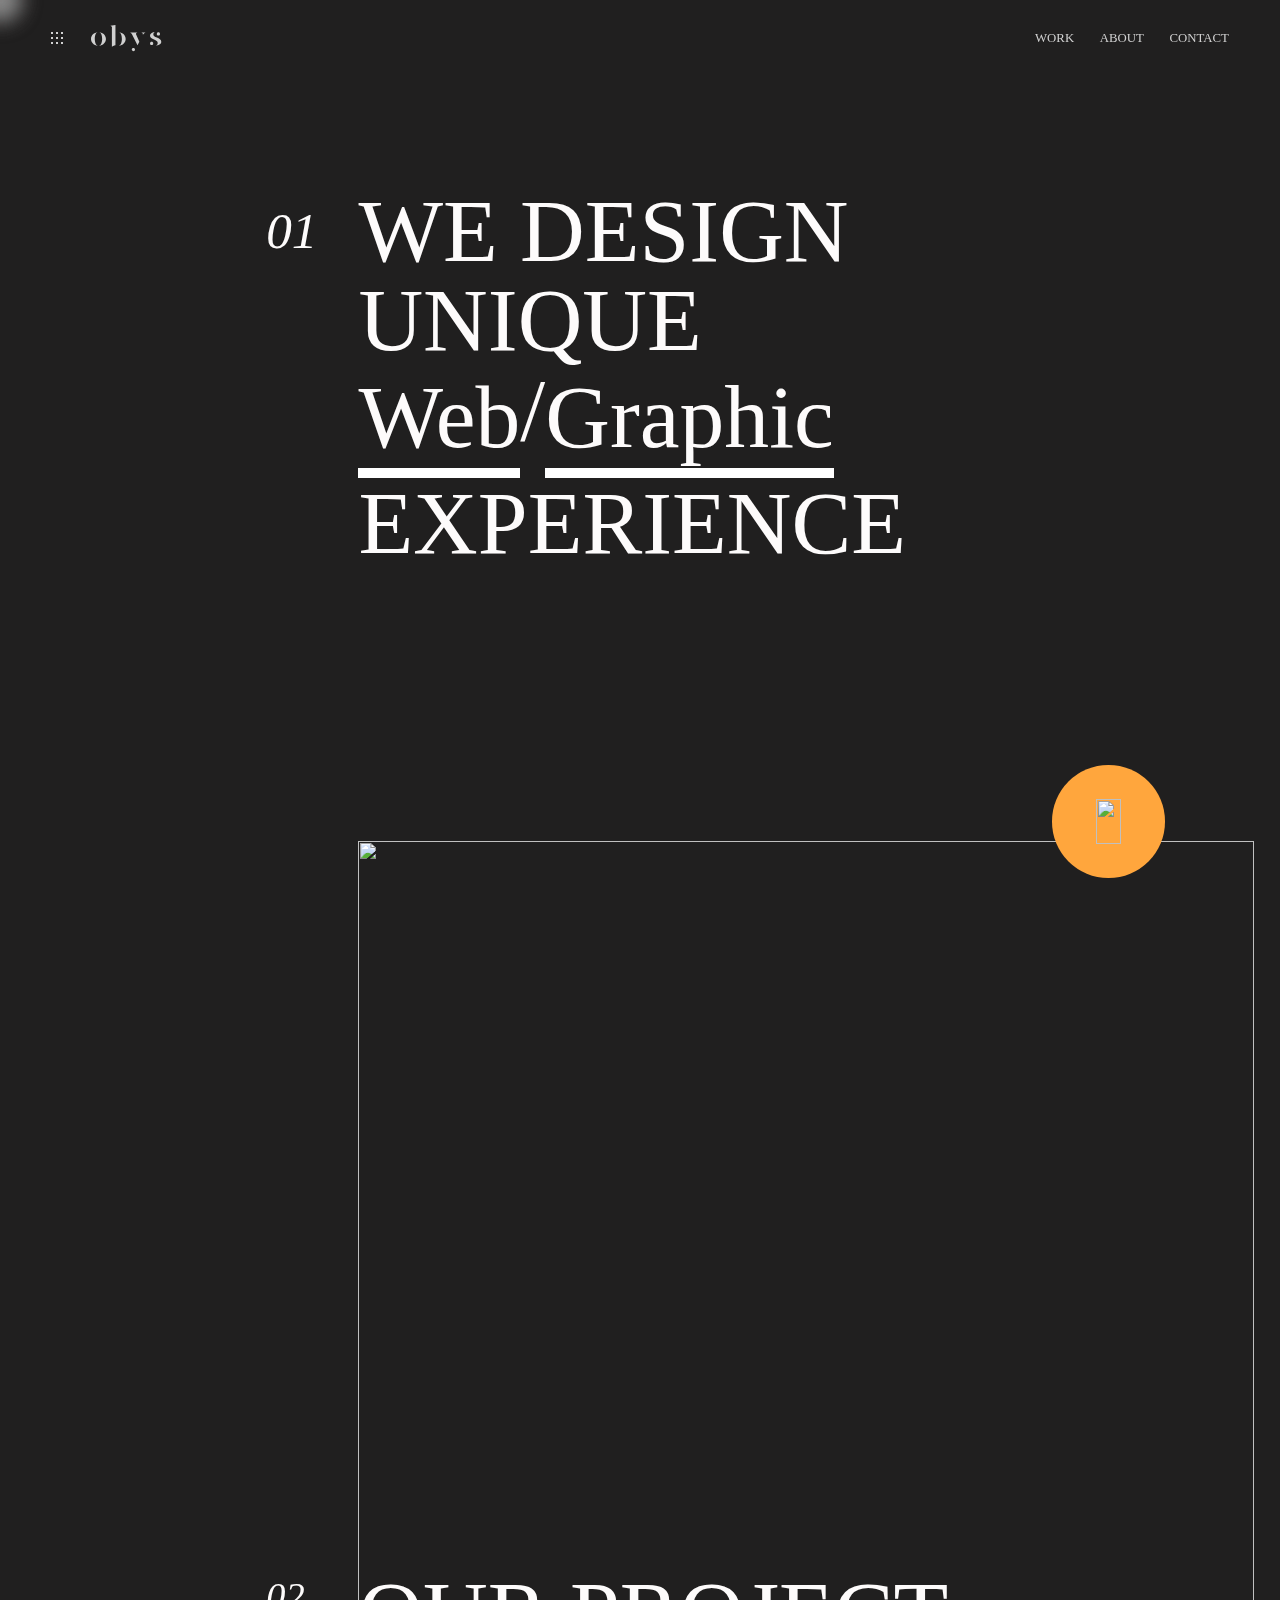
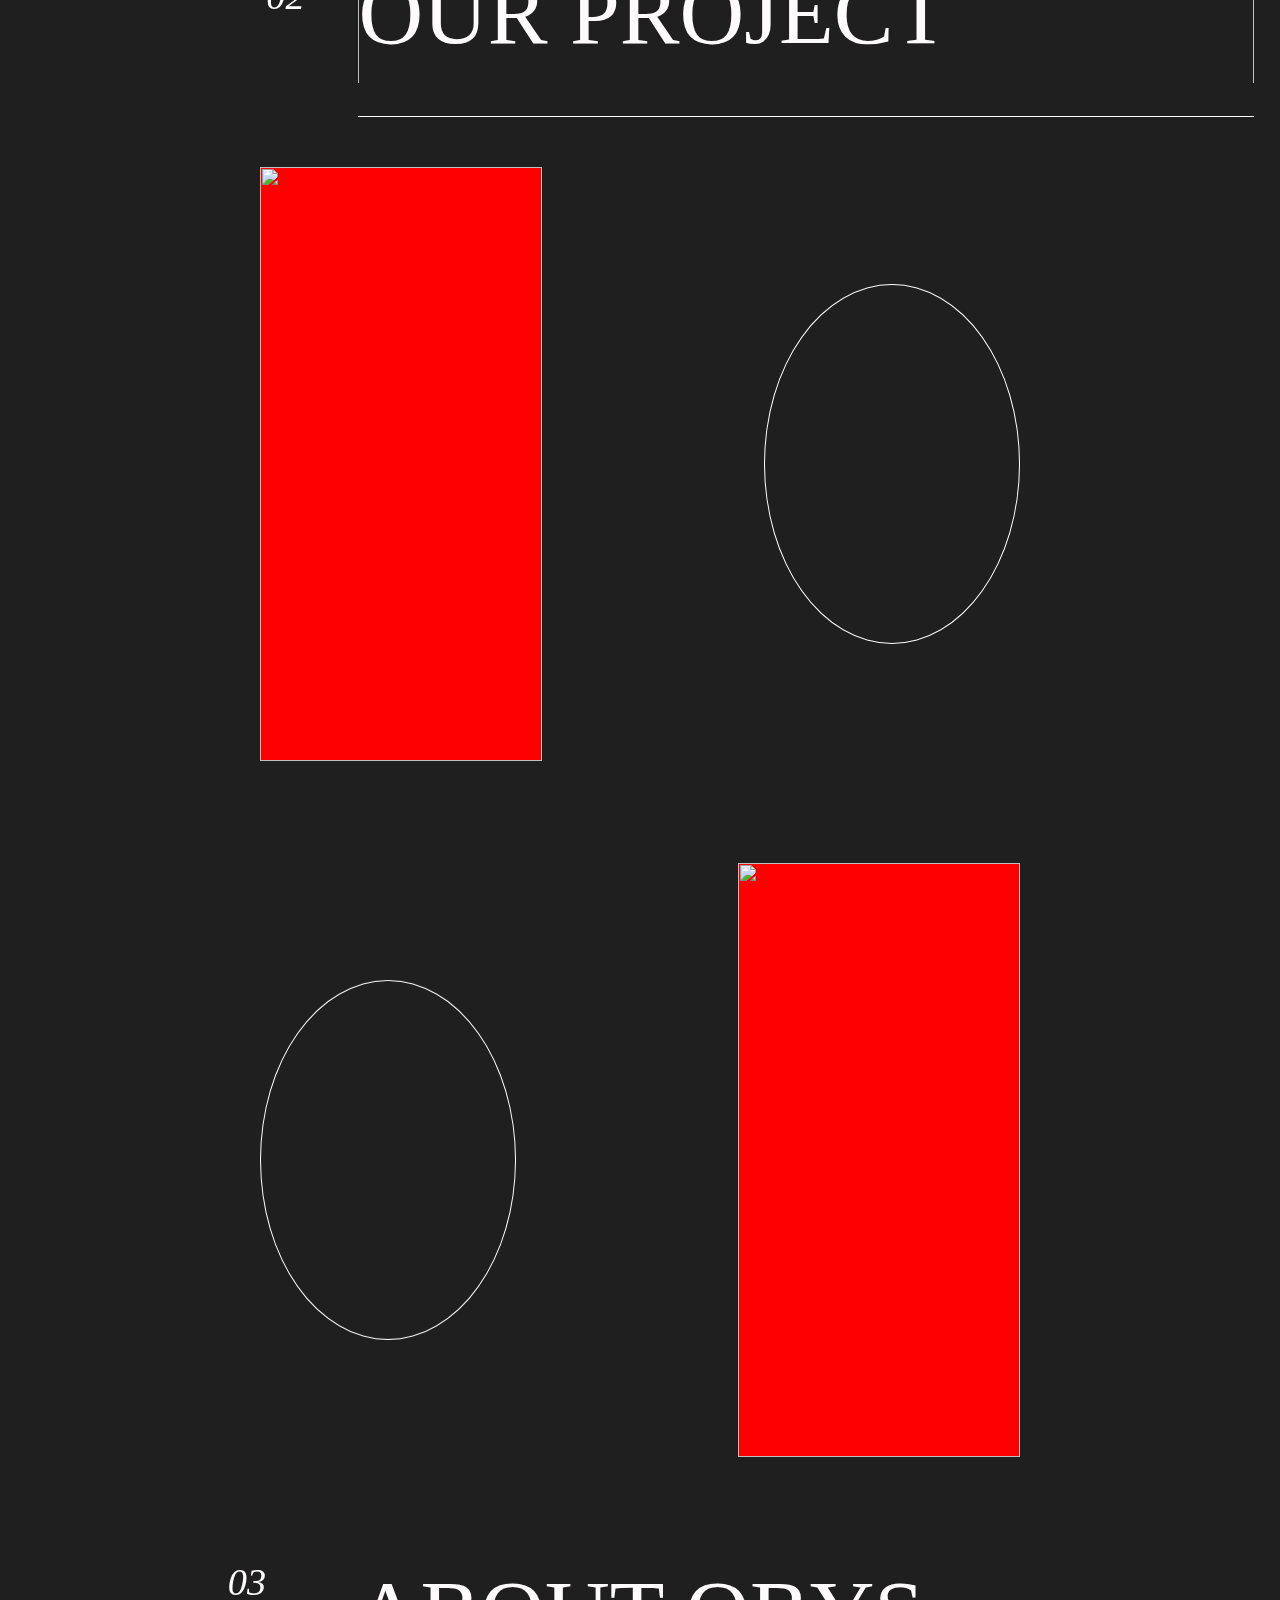
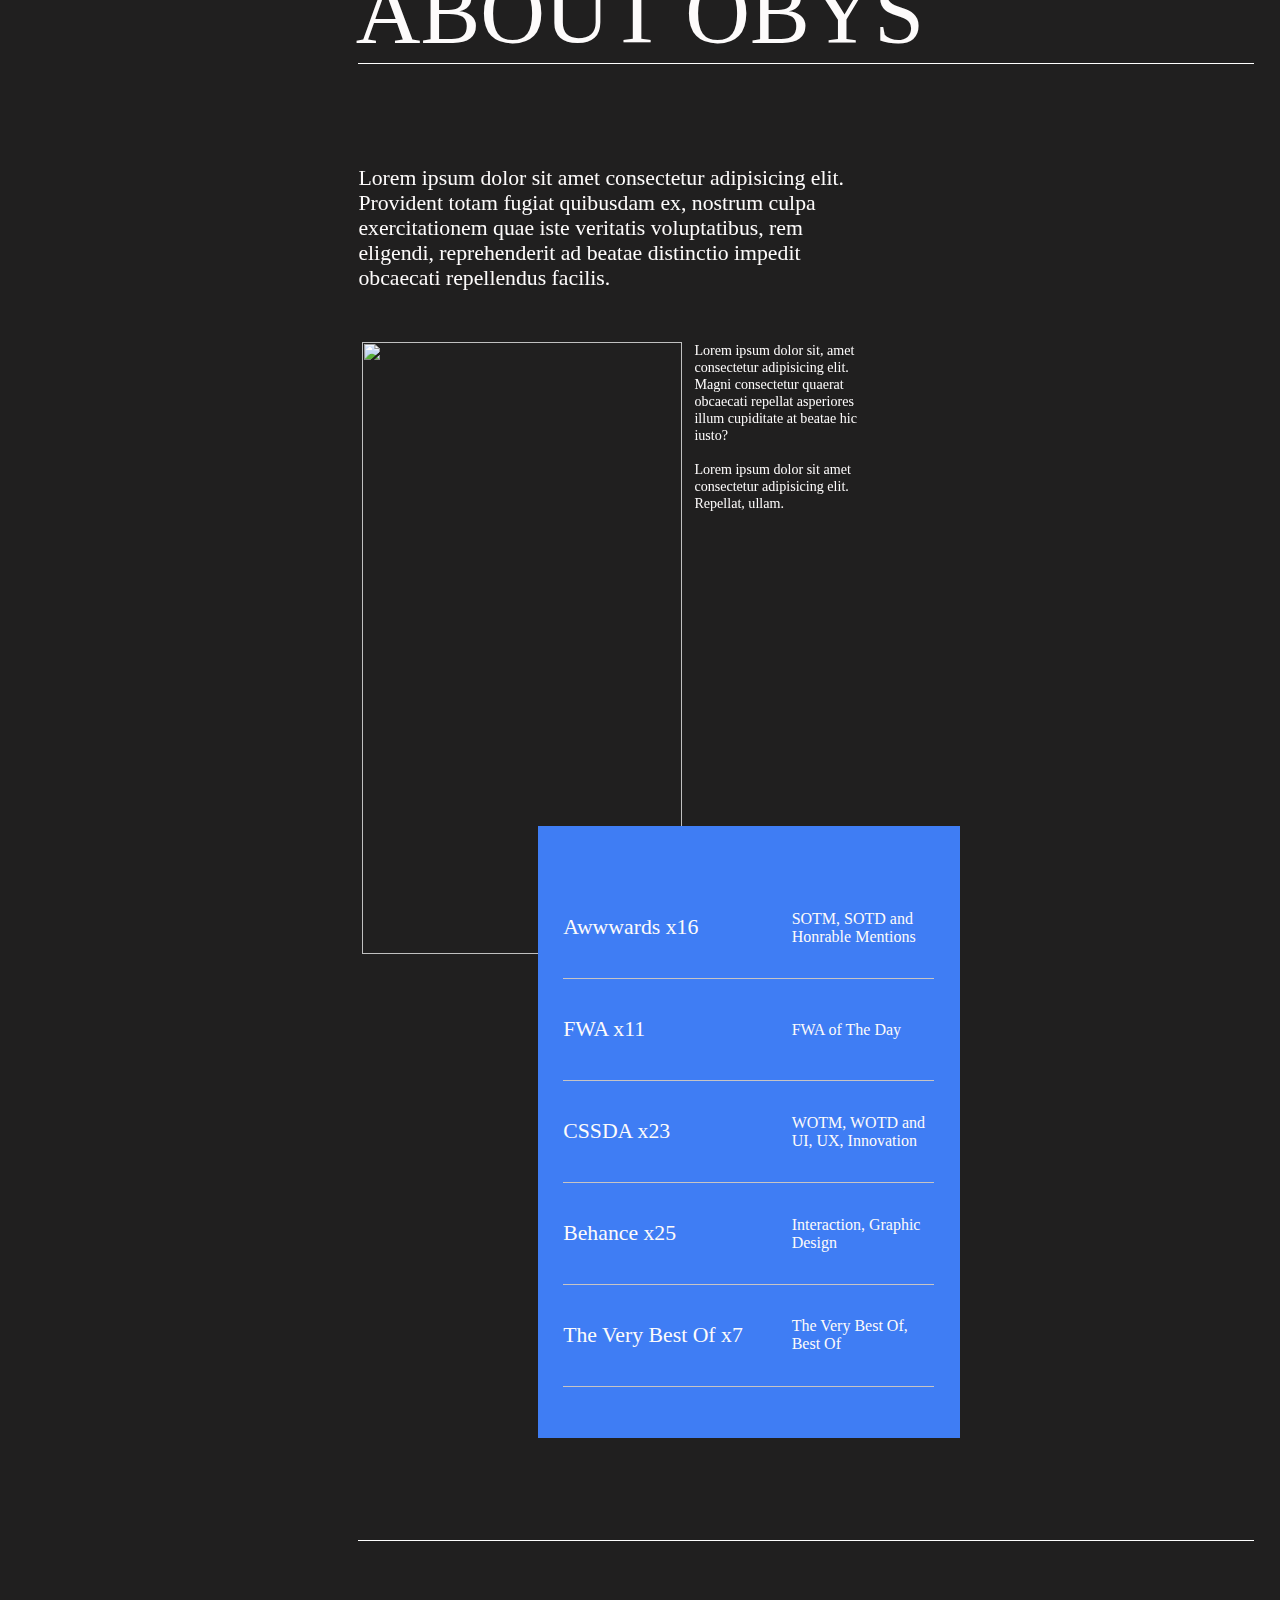
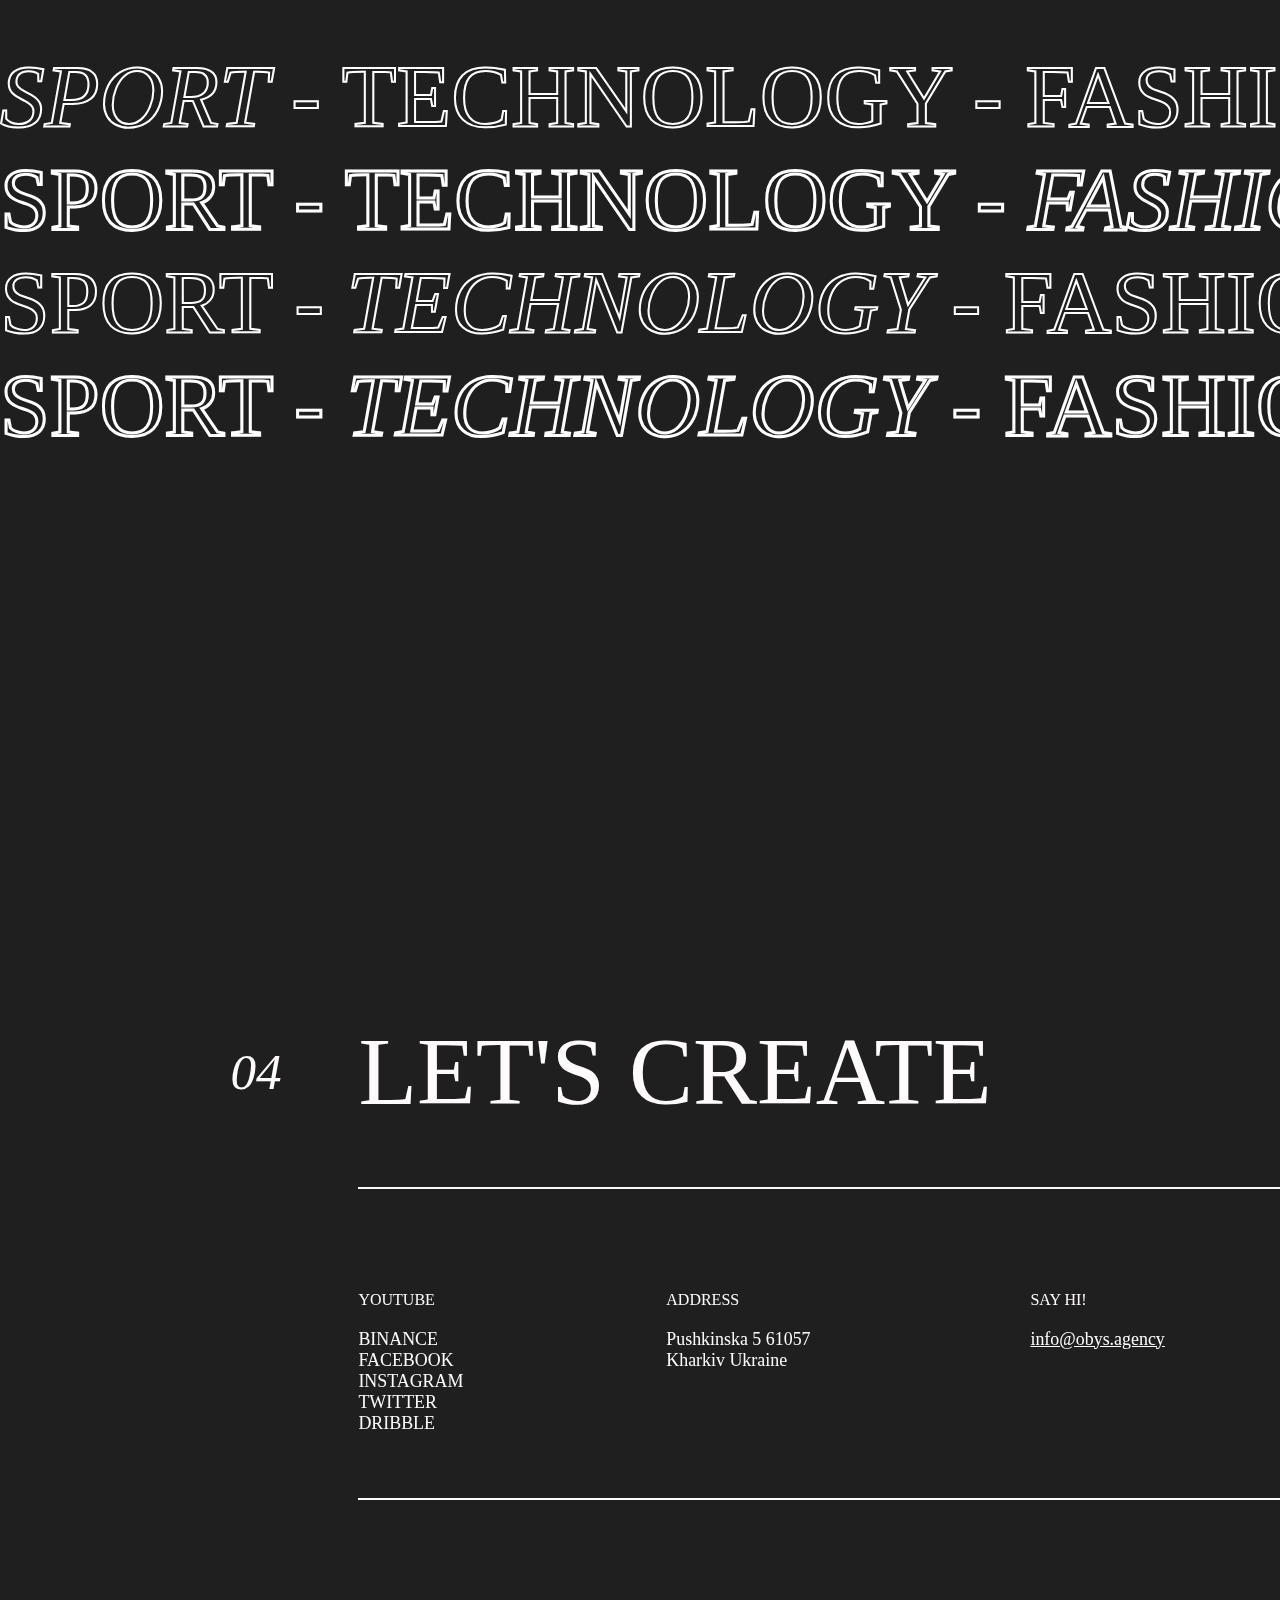
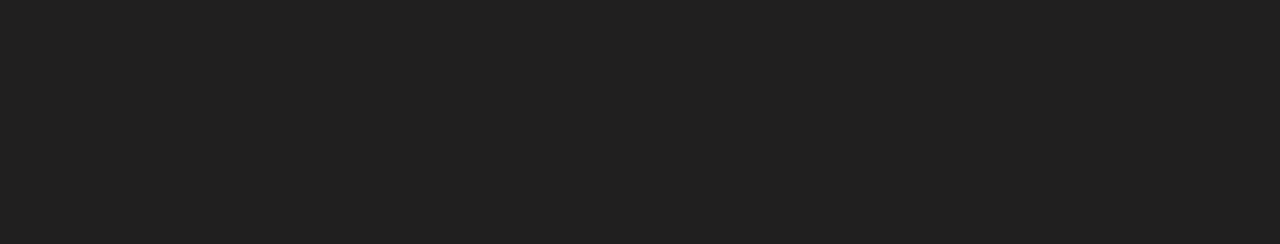
==== index.html @ ca0c4ba2 "fix bud" ====
<!DOCTYPE html>
<html lang="en">
  <head>
    <meta charset="UTF-8" />
    <meta name="viewport" content="width=device-width, initial-scale=1.0" />
    <title>project1</title>

    <link rel="stylesheet" href="https://unpkg.com/sheryjs/dist/Shery.css" />
    <link
      href="https://cdn.jsdelivr.net/npm/remixicon@4.2.0/fonts/remixicon.css"
      rel="stylesheet"
    />
    <link
      rel="stylesheet"
      href="https://cdn.jsdelivr.net/npm/sheryjs/dist/Shery.css"
    />
    <link
      rel="stylesheet"
      href="https://cdn.jsdelivr.net/npm/locomotive-scroll@3.5.4/dist/locomotive-scroll.css"
    />
    <link rel="stylesheet" href="style.css" />
  </head>
  <body>
    <div id="crsr"></div>
    <!-- <div class="loader">
      <div class="line">
        <div class="line1">
          <div class="number">
            <h6>00</h6>
            <h5>-100</h5>
          </div>
          <h1>YOUR</h1>
        </div>
      </div>
      <div class="line">
        <h1>WEB EXPERIENCES</h1>
      </div>
      <div class="line">
        <h1>
          IS LOADIGN RIGHT<span><h1>NOW</h1></span>
        </h1>
      </div>
      <p>please wait a sec</p>
    </div> -->
    <main>
      <div id="page1" data-scroll>
        <nav>
          <div class="navPart1">
            <svg
              class="menu-opener__square"
              width="12"
              height="12"
              viewBox="0 0 12 12"
              fill="none"
            >
              <rect y="10" width="2" height="2" fill="currentColor"></rect>
              <rect y="5" width="2" height="2" fill="currentColor"></rect>
              <rect width="2" height="2" fill="currentColor"></rect>
              <rect
                x="5"
                y="10"
                width="2"
                height="2"
                fill="currentColor"
              ></rect>
              <rect x="5" y="5" width="2" height="2" fill="currentColor"></rect>
              <rect x="5" width="2" height="2" fill="currentColor"></rect>
              <rect
                x="10"
                y="10"
                width="2"
                height="2"
                fill="currentColor"
              ></rect>
              <rect
                x="10"
                y="5"
                width="2"
                height="2"
                fill="currentColor"
              ></rect>
              <rect x="10" width="2" height="2" fill="currentColor"></rect>
            </svg>
            <svg class="brand__svg" width="71" height="27" viewBox="0 0 71 27">
              <path
                d="M40.7622 24.5917C40.7622 23.6724 41.4511 22.9829 42.3697 22.9829C43.2883 22.9829 43.9773 23.6724 43.9773 24.5917C43.9773 25.511 43.2883 26.2005 42.3697 26.2005C41.566 26.2005 40.7622 25.3961 40.7622 24.5917Z"
                fill="currentColor"
              ></path>
              <path
                d="M65.7937 8.96329C65.7937 8.04398 66.4826 7.35449 67.4012 7.35449C68.3198 7.35449 69.0087 8.04398 69.0087 8.96329C69.0087 9.88261 68.3198 10.5721 67.4012 10.5721C66.4826 10.5721 65.7937 9.88261 65.7937 8.96329Z"
                fill="currentColor"
              ></path>
              <path
                d="M59.019 18.3861C59.019 17.4668 59.708 16.7773 60.6266 16.7773C61.5451 16.7773 62.2341 17.4668 62.2341 18.3861C62.2341 19.3055 61.5451 19.9949 60.6266 19.9949C59.8228 19.9949 59.019 19.3055 59.019 18.3861Z"
                fill="currentColor"
              ></path>
              <path
                d="M41.3365 9.88276C40.5327 8.27396 39.6142 7.8143 39.04 7.58447H46.3887C45.9294 7.8143 45.0108 8.04413 45.0108 8.96344C45.0108 9.19327 45.1257 9.65293 45.3553 10.1126L48.3407 16.6627L46.5035 20.225L41.3365 9.88276Z"
                fill="currentColor"
              ></path>
              <path
                d="M51.8998 9.30819C51.8998 8.04413 50.9812 7.69939 50.2922 7.58447H54.6555C53.8517 7.8143 52.8183 8.27396 51.7849 10.1126C51.8998 9.88276 51.8998 9.65293 51.8998 9.30819Z"
                fill="currentColor"
              ></path>
              <path
                d="M66.7122 17.9266C66.7122 16.2029 65.2195 15.6283 63.0378 14.5941C60.8562 13.5599 59.019 12.7555 59.019 10.8019C59.019 8.73348 60.971 7.12468 64.1861 7.00977C63.1527 7.23959 62.3489 8.15891 62.3489 9.42296C62.3489 10.9168 63.612 11.4914 65.9084 12.5256C68.2049 13.5599 70.2717 14.4792 70.2717 16.6626C70.2717 19.1907 67.4011 20.3398 64.6454 20.4547C65.9084 20.2249 66.7122 19.1907 66.7122 17.9266Z"
                fill="currentColor"
              ></path>
              <path
                d="M21.0129 2.64303C21.0129 1.6088 20.3239 0.919313 19.2905 0.689485L24.4576 0V20.3398C24.4576 20.3398 22.6204 20.4547 20.8981 21.8337V2.64303H21.0129Z"
                fill="currentColor"
              ></path>
              <path
                d="M34.6764 14.0195C34.6764 10.4572 31.691 7.58432 27.9019 7.35449C30.1983 7.69923 30.8873 11.4914 30.8873 14.0195C30.8873 16.5476 30.1983 20.2249 27.9019 20.6845C31.8058 20.4547 34.6764 17.5819 34.6764 14.0195Z"
                fill="currentColor"
              ></path>
              <path
                d="M14.9269 14.0195C14.9269 10.4572 11.9415 7.58432 8.15234 7.35449C10.4488 7.69923 11.1377 11.4914 11.1377 14.0195C11.1377 16.5476 10.4488 20.2249 8.15234 20.6845C11.9415 20.4547 14.9269 17.5819 14.9269 14.0195Z"
                fill="currentColor"
              ></path>
              <path
                d="M0 14.0195C0 10.4572 2.9854 7.58432 6.77456 7.35449C4.4781 7.69923 3.78916 11.4914 3.78916 14.0195C3.78916 16.5476 4.4781 20.2249 6.77456 20.6845C2.9854 20.4547 0 17.5819 0 14.0195Z"
                fill="currentColor"
              ></path>
            </svg>
          </div>
          <div class="navPart2">
            <h3>work</h3>
            <h3>about</h3>
            <h3>contact</h3>
          </div>
        </nav>
        <div class="heroline" id="hero1">
          <h1>we design</h1>
        </div>
        <div class="heroline" id="hero2">
          <h1>unique</h1>
        </div>
        <div class="heroline" id="hero3">
          <h2>Web</h2>
          <h1>/</h1>
          <h2>Graphic</h2>
        </div>
        <div class="heroline" id="hero4">
          <h1>experience</h1>
        </div>
      </div>
      <div id="page2">
        <div class="videocontent">
          <div class="videoBtn">
            <img src="icons8-play-50.png" alt="" />
          </div>
          <img id="mainImg" src="Showreel-2022-preview-1.jpg" alt="" />
          <video loop src="Obys-Showreel-2022.mp4"></video>
        </div>
      </div>
      <div id="page6" data-scroll data-scroll-speed="2.5">
        <div class="header">
          <h1>OUR PROJECT</h1>
          <div class="underline"></div>
        </div>
        <div class="imgcontainer">
          <div class="imgdiv">
            <img src="loading.jpg" alt="" />
            <img src="underloader.jpg" alt="" />
          </div>
          <div class="circular">
            <i class="ri-arrow-left-line"></i>
            <div class="word">
              <p>This is the lvl💙</p>
            </div>
          </div>
        </div>
        <div class="imgcontainer">
          <div class="circular">
            <i class="ri-arrow-left-line"></i>
            <div class="word">
              <p>I try to achive💙</p>
            </div>
          </div>
          <div class="imgdiv">
            <img src="second.jpg" alt="" />
            <img src="first.jpg" alt="" />
          </div>
        </div>
      </div>
      <div id="page3">
        <div class="head">
          <h1>ABOUT OBYS</h1>
        </div>
        <div class="underline"></div>
        <div class="head2">
          <h1>
            Lorem ipsum dolor sit amet consectetur adipisicing elit. Provident
            totam fugiat quibusdam ex, nostrum culpa exercitationem quae iste
            veritatis voluptatibus, rem eligendi, reprehenderit ad beatae
            distinctio impedit obcaecati repellendus facilis.
          </h1>
        </div>
        <div class="imgdet">
          <img src="yogesh-pedamkar-9TsG9DSRBN4-unsplash.jpg" alt="" />
          <p>
            Lorem ipsum dolor sit, amet consectetur adipisicing elit. Magni
            consectetur quaerat obcaecati repellat asperiores illum cupiditate
            at beatae hic iusto?
            <br /><br />
            Lorem ipsum dolor sit amet consectetur adipisicing elit. Repellat,
            ullam.
          </p>
        </div>
        <div class="bluebox">
          <div class="elem">
            <h1>Awwwards x16</h1>
            <p>SOTM, SOTD and Honrable Mentions</p>
          </div>
          <div class="elem">
            <h1>FWA x11</h1>
            <p>FWA of The Day</p>
          </div>
          <div class="elem">
            <h1>CSSDA x23</h1>
            <p>WOTM, WOTD and UI, UX, Innovation</p>
          </div>
          <div class="elem">
            <h1>Behance x25</h1>
            <p>Interaction, Graphic Design</p>
          </div>
          <div class="elem">
            <h1>The Very Best Of x7</h1>
            <p>The Very Best Of, Best Of</p>
          </div>
        </div>
        <div class="underline"></div>
      </div>
      <div id="page4">
        <div class="scroll1">
          <h1><span>sport</span> - technology - fashion -</h1>
          <h1><span>sport</span> - technology - fashion -</h1>
        </div>
        <div class="scroll2">
          <h1>sport - technology - <span>fashion</span> -</h1>
          <h1>sport - technology - <span>fashion</span> -</h1>
        </div>
        <div class="scroll1">
          <h1>sport - <span>technology</span> - fashion -</h1>
          <h1>sport - <span>technology</span> - fashion -</h1>
        </div>
        <div class="scroll2">
          <h1>sport - <span>technology</span> - fashion -</h1>
          <h1>sport - <span>technology</span> - fashion -</h1>
        </div>
      </div>
      <div id="page5">
        <div class="header">
          <h1>LET'S CREATE</h1>
        </div>
        <div class="details">
          <div class="social">
            <h4>YOUTUBE</h4>
            <h5>BINANCE</h5>
            <h5>FACEBOOK</h5>
            <h5>INSTAGRAM</h5>
            <h5>TWITTER</h5>
            <h5>DRIBBLE</h5>
          </div>
          <div class="address">
            <h4>ADDRESS</h4>
            <h5>Pushkinska 5 61057 Kharkiv Ukraine</h5>
          </div>
          <div class="email">
            <h4>SAY HI!</h4>
            <h5><a href="mailto: info@obys.agency">info@obys.agency</a></h5>
          </div>
        </div>
      </div>
    </main>
    <script src="https://cdn.jsdelivr.net/npm/locomotive-scroll@3.5.4/dist/locomotive-scroll.js"></script>
    <script
      src="https://cdnjs.cloudflare.com/ajax/libs/gsap/3.12.5/gsap.min.js"
      integrity="sha512-7eHRwcbYkK4d9g/6tD/mhkf++eoTHwpNM9woBxtPUBWm67zeAfFC+HrdoE2GanKeocly/VxeLvIqwvCdk7qScg=="
      crossorigin="anonymous"
      referrerpolicy="no-referrer"
    ></script>
    <script
      src="https://cdnjs.cloudflare.com/ajax/libs/gsap/3.12.5/ScrollTrigger.min.js"
      integrity="sha512-onMTRKJBKz8M1TnqqDuGBlowlH0ohFzMXYRNebz+yOcc5TQr/zAKsthzhuv0hiyUKEiQEQXEynnXCvNTOk50dg=="
      crossorigin="anonymous"
      referrerpolicy="no-referrer"
    ></script>
    <!-- Three.js is needed for 3d Effects -->
    <script src="https://cdnjs.cloudflare.com/ajax/libs/three.js/0.155.0/three.min.js"></script>
    <!-- ControlKit is needed for Debug Panel -->
    <script src="https://cdn.jsdelivr.net/gh/automat/controlkit.js@master/bin/controlKit.min.js"></script>
    <script
      type="text/javascript"
      src="https://cdn.jsdelivr.net/npm/sheryjs/dist/Shery.js"
    ></script>

    <script src="script.js"></script>
  </body>
</html>
---- style.css ----
@font-face {
  font-family: "plainregular";
  src: url(plain-regular-webfont.woff);
}
* {
  margin: 0;
  padding: 0;
  box-sizing: border-box;
}
html,
body {
  width: 100%;
  height: 100%;
  background-color: rgb(32, 31, 31);
  color: rgb(253, 251, 251);
}
main{
  position: relative;
}

#crsr {
  height: 45px;
  width: 45px;
  border-radius: 50px;
  position: fixed;
  mix-blend-mode: difference;
  /* border: 4px solid #ffffff; */
  transform: translate(-50% ,-50%);
  filter: blur(10px);
  background-color: #a8a7a7;
}
.line1 {
  display: flex;
  align-items: center;
  gap: 10px;
}
.line1 h6 {
  font-size: 6vw;
  transition: all ease 3s;
  /* background-color: red; */
  width: 5vw;
}
.line1 .number {
  font-family: "silk serif";
  display: flex;
  gap: 5vw;
  align-items: center;
  justify-content: start;
  font-size: 7vw;
}
.loader {
  z-index: 999;
  padding-left: 5vw;
  height: 100vh;
  width: 100%;
  display: flex;
  flex-direction: column;
  justify-content: center;
  background-color: rgb(32, 31, 31);
}
.line {
  overflow: hidden;
  line-height: 8vw;
}
.line h1 {
  font-family: "Silk Serif";
  font-weight: 500;
  font-size: 6.8vw;
  /* background-color: red; */
}
.line h1:nth-child(1){
  height: 15vh;
  /* background-color: green; */
}
.line span {
  margin-left: 10px;
  text-align: center;
  /* background-color: red; */
}
.line span h1 {
  display: inline-block;
  font-size: 6.5vw;
  margin-left: 1vw;
  opacity: 0;
  animation: animate 2s ease-in infinite;
}
@keyframes animate {
  0% {
    font-family: sans-serif;
    -webkit-text-stroke: 1px solid white;
    font-weight: 500;
    opacity: 1;
  }
  48% {
    font-family: "silk serif";
    -webkit-text-stroke: 1px solid white;
    font-weight: 500;
    opacity: 1;
    color: transparent;
  }

  50% {
    font-family: "silk serif";
    -webkit-text-stroke: 1px white;
    opacity: 0;
    font-weight: 500;
  }

  100% {
    font-family: "silk serif";
    -webkit-text-stroke: 1px solid white;
    opacity: 1;
    font-weight: 500;
    color: transparent;
  }
}
.loader p {
  font-family: "Silk serif";
  margin-top: 8vw;
  font-size: 1vw;
  font-weight: 100;
}
main {
  position: relative;
}

#page1 {
  height: 65vh;
  width: 100%;
  margin-bottom: 13vw;
  /* z-index: 999; */
  /* background-color: green; */
}
nav {
  height: 6vw;
  width: 100%;
  padding: 0.5vw 4vw;
  display: flex;
  justify-content: space-between;
  align-items: center;
  color: #d0d0d0;
  /* background-color: red; */
}
nav .navPart1 {
  display: flex;
  align-items: center;
  gap: 2.2vw;
}
nav .navPart1 img {
  height: 100px;
  width: 100px;
}
nav .navPart2 {
  display: flex;
  justify-content: center;
  align-items: center;
  gap: 2vw;
}
nav .navPart2 h3 {
  text-transform: uppercase;
  font-family: "silk serif";
  font-weight: 100;
  font-size: 1vw;
}
.heroline {
  margin-left: 28%;
  position: relative;
  z-index: 999;
  /* background-color: red; */
}
.heroline:nth-child(2) {
  margin-top: 8.5vw;
}
#hero1 h1::before{
  content: '01';
  position: absolute;
  margin-left: -10%;
  font-size: 4vw;
  font-style: italic;
  font-family: "slik serif";
}
.heroline h1 {
  z-index: 999;
  font-family: plainregular;
  text-transform: uppercase;
  font-size: 7vw;
  font-weight: 500;
  line-height: 7vw;
}
.heroline {
  display: flex;
}
#hero3 h2 {
  font-size: 7vw;
  width: fit-content;
  /* height:9vw; */
  font-weight: 500;
  font-family: plainregular;
  border-bottom: 0.8vw solid #fff;
  transition: all ease 0.2s, border-bottom 0.2s;
}

#hero3 h2:hover {
  z-index: 999;
  -webkit-text-stroke: 1px #d0d0d0;
  font-weight: 500;
  border-bottom: 0.8vw solid #ffffff00;
  color: transparent;
}
#hero3 h3:hover {
  -webkit-text-stroke: 1px #d0d0d0;
  font-weight: 500;
  border-bottom: none;
  color: transparent;
}
/* ===================================================PAGE2 */
#page2 {
  height: 90vh;
  width: 100%;
  /* background-color: red; */
}
.videocontent {
  top: 10vh;
  position: relative;
  width: 70vw;
  margin-left: 28%;
  height: 85vh;
}
.videocontent img {
  position: absolute;
  height: 110%;
  width: 100%;
  z-index: 2;
}
.videocontent video {
  position: relative;
  height: 99%;
  width: 100%;
  display: none;
}
.videoBtn {
  z-index: 999;
  position: absolute;
  height: 8.8vw;
  width: 8.8vw;
  right: 10%;
  top: -10%;
  border-radius: 50%;
  display: flex;
  justify-content: center;
  align-items: center;
  background-color: #ffa63d;
}
.videoBtn img {
  height: 5vh;
  width: 2vw;
}
#page6{
  position: relative;
  min-height: 100vh;
  width: 100%;
  margin-bottom: 4vw;
  /* background-color: rgb(0, 255, 238); */
}
#page6 .header h1 {
  position: relative;
  font-family: plainregular;
  font-weight: 100;
  font-size: 7vw;
  margin-left: 28%;
  margin-bottom: 4vw;
  /* background-color: red; */
}
#page6 .imgdiv{
  height: 66vh;
  width: 22vw;
  opacity: 1;
  position: relative;
  /* margin: 10%; */
  background-color: red;
}
#page6 .imgcontainer{
  position: relative;
  gap:1vw;
  display: flex;
  justify-content: space-evenly;
  align-items: center;
  /* background-color: red; */
  padding: 4vw;
}
#page6 .imgcontainer .circular{
  height: 40vh;
  width: 20vw;
  border: 1px solid white;
  border-radius: 50%;
  position: relative;
  justify-content: center;
  align-items: center;
  background-color: #201F1F;
}
#page6 .imgcontainer .circular i{
  font-size: 9vw;
  top: 50%;
  left: 50%;
  transform: translate(-50%,-50%);
  position: absolute;
}

#page6 .imgdiv img{
  position: absolute;
  object-fit: cover;
  height: 100%;
  width: 100%;
}
#page6 .circular:hover .word{
  scale: 1;
  
}
#page6 .circular:hover p{
 scale: 1;
 opacity: 1;
}
.word{
  transition: all ease-in 0.2s;
  height: 100%;
  width: 100%;
  background-color: #fff;
  color: black;
  position: absolute;
  scale: 0;
  display: flex;
  justify-content: center;
  align-items: center;
  border-radius: 50%;
}

.word p{
  scale:0;
  opacity: 0;
  transition: all ease-in 0.1s;
  transition-delay: 0.4s;
  font-size: 1vw;
  font-weight: 100;
}
#page6 .imgcontainer:nth-child(3) .circular{
  rotate: -180deg;
  /* background-color: green; */
}
#page6 .imgcontainer:nth-child(3) .circular p{
  rotate: 180deg;
}

#page3 {
  min-height: 100vh;
  width: 100%;
}
#page3 .head {
  display: flex;
  justify-content: center;
}
#page3 .head h1::before{
  content: "03";
  font-size: 3vw;
  position: absolute;
  font-family: "silk serif";
  font-style: italic;
  margin-left: -10%;
}
#page3 .head h1 {
  font-family: plainregular;
  font-weight: 500;
  font-size: 7vw;
  /* background-color: red; */
}
.underline {
  position: relative;
  margin-left: 28%;
  margin-bottom: 8vw;
  height: 1px;
  width: 70%;
  background-color: white;
}
#page3 .head2 {
  margin: 5vw 0;
  margin-bottom: 4vw;
  position: relative;
  /* background-color: red; */
  width: 40%;
  left: 28%;
}
#page3 .head2 h1 {
  font-weight: 100;
  font-size: 1.7vw;
  font-family: plainregular;
}
#page3 .imgdet {
  display: flex;
  justify-content: center;
  /* background-color: red; */
  gap: 1vw;
}
#page3 img {
  object-fit: cover;
  height: 68vh;
  width: 25vw;
  margin-left: -4.5%;
}
#page3 .imgdet p {
  /* background-color: green; */
  width: 13%;
  font-size: 1.1vw;
}
#page3 .bluebox {
  position: relative;
  left: 42%;
  margin-top: -10%;
  height: 68vh;
  width: 33vw;
  background-color: #3f7df4;
  padding: 4vw 2vw;
  margin-bottom: 8vw;
}
.bluebox .elem {
  height: 20%;
  display: flex;
  justify-content: space-between;
  align-items: center;
  border-bottom: 0.5px solid rgb(199, 196, 196);
  /* background-color: red; */
}
.bluebox .elem h1 {
  font-size: 1.7vw;
  font-weight: 100;
  font-family: plainregular;
  width: 80%;
  /* background-color: yellow; */
}
.bluebox .elem p {
  width: 50%;
  font-family: plainregular;
  /* background-color: green; */
}
#page4 {
  min-height: 100vh;
  width: 100%;
}

.scroll1 {
  overflow-x: hidden;
  white-space: nowrap;
  /* background-color: red; */
}
.scroll2 {
  overflow-x: hidden;
  white-space: nowrap;
}

.scroll1 h1 {
  display: inline-block;
  text-transform: uppercase;
  font-family: "silk serif";
  font-weight: 100;
  -webkit-text-stroke: 2px white;
  color: transparent;
  font-size: 7vw;
  /* background-color: red; */
  margin-right: 16px;
  animation-name: anime;
  animation-duration:8s;
  animation-timing-function: linear;
  animation-iteration-count: infinite;
}
.scroll2 h1 {
  display: inline-block;
  text-transform: uppercase;
  font-family: "silk serif";
  font-weight: 100;
  -webkit-text-stroke: 3px white;
  color: transparent;
  font-size: 7vw;
  /* background-color: red; */
  margin-right: 16px;
  animation-name: anime;
  animation-duration: 18s;
  animation-timing-function: linear;
  animation-iteration-count: infinite;
  animation-direction: reverse;
}
.scroll1 span{
  font-style: italic;
  font-family: "silk serif";
}
.scroll2 span{
  font-style: italic;
  font-family: "silk serif";
}
@keyframes anime {
  from {
    transform: translateX(0);
  }
  to {
    transform: translateX(calc(-100% - 20px));
  }
}
#page5{
  padding-top: 1vw;
  min-height: 100vh;
  width: 72%;
  margin-left: 28%;
  /* background-color: red; */
 
}
#page5 h1::before{
  content: "04";
  position: absolute;
  font-size: 4vw;
  margin-left: -10%;
  font-family:"silk serif";
  font-style: italic;
}
#page5 h1{
  font-size: 7.5vw;
  margin-bottom: 3vw;
  font-weight: 300;
  font-family: plainregular;
  line-height: 18vw;
  /* background-color: green;  */
  border-bottom: 2px solid rgb(248, 248, 247);
}
#page5 .details{
  display: flex;
  margin-top:4vw ;
  justify-content: space-between;
  padding-right: 9vw;
  border-bottom: 2px solid white;
  /* background-color: #3f7df4; */
  padding-bottom: 5vw;
  padding-top: 4vw;
}
.details h4{
  font-family: plainregular;
  font-weight: 100;
  padding-bottom: 1.5vw;
}
.details h5{
  font-family: plainregular;
  font-size: 1.4vw;
  font-weight: 100;
}
.address{
  width: 20%;
  /* background-color: red; */
}
.email a{
  color: white;
}
#page6 .underline{
  position: absolute;
  background-color: rgb(255, 255, 255);
  
}
#page6 h1::before{
  content: '02';
  position: absolute;
  font-size: 3vw;
  margin-top: 1vw;
  margin-left: -10%;
  font-family:"silk serif";
  font-style: italic;
  /* background-color: red; */
}





._canvas_container{
z-index: 999999 !important;
pointer-events: none;
}
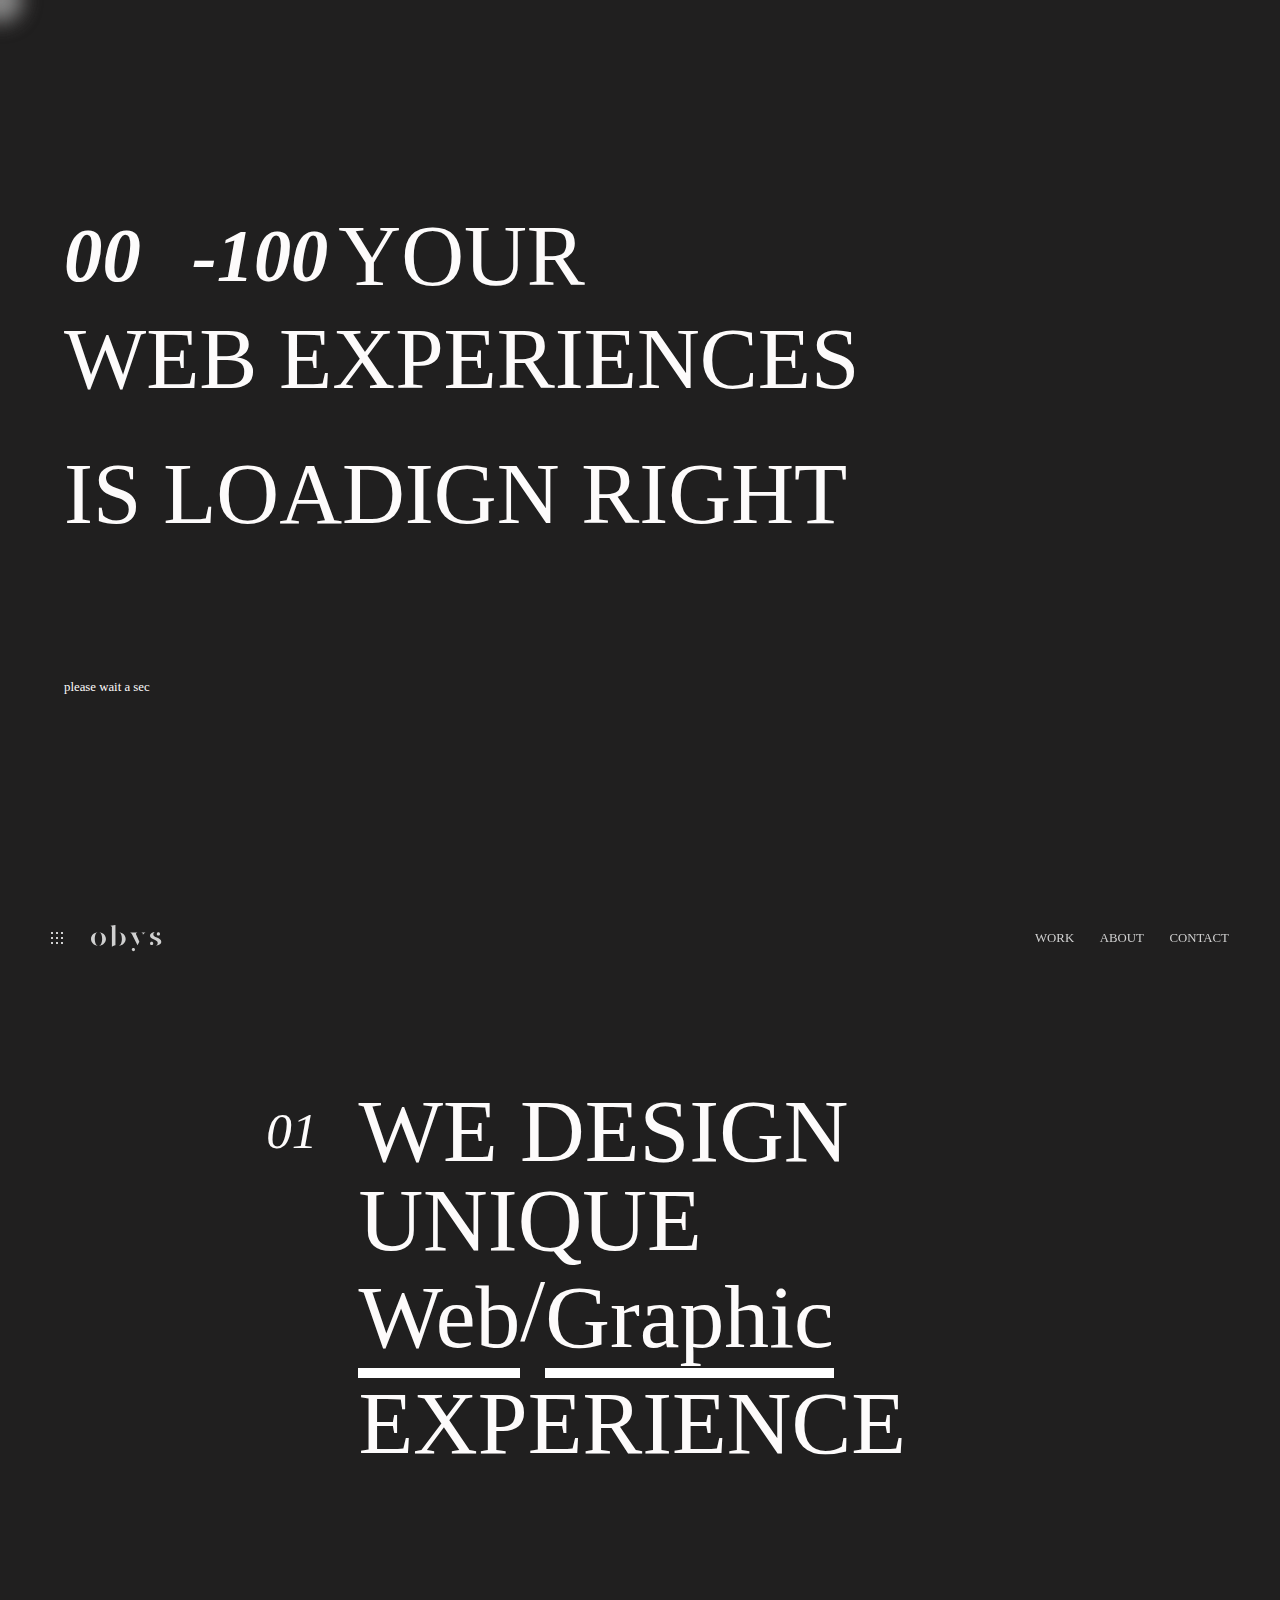
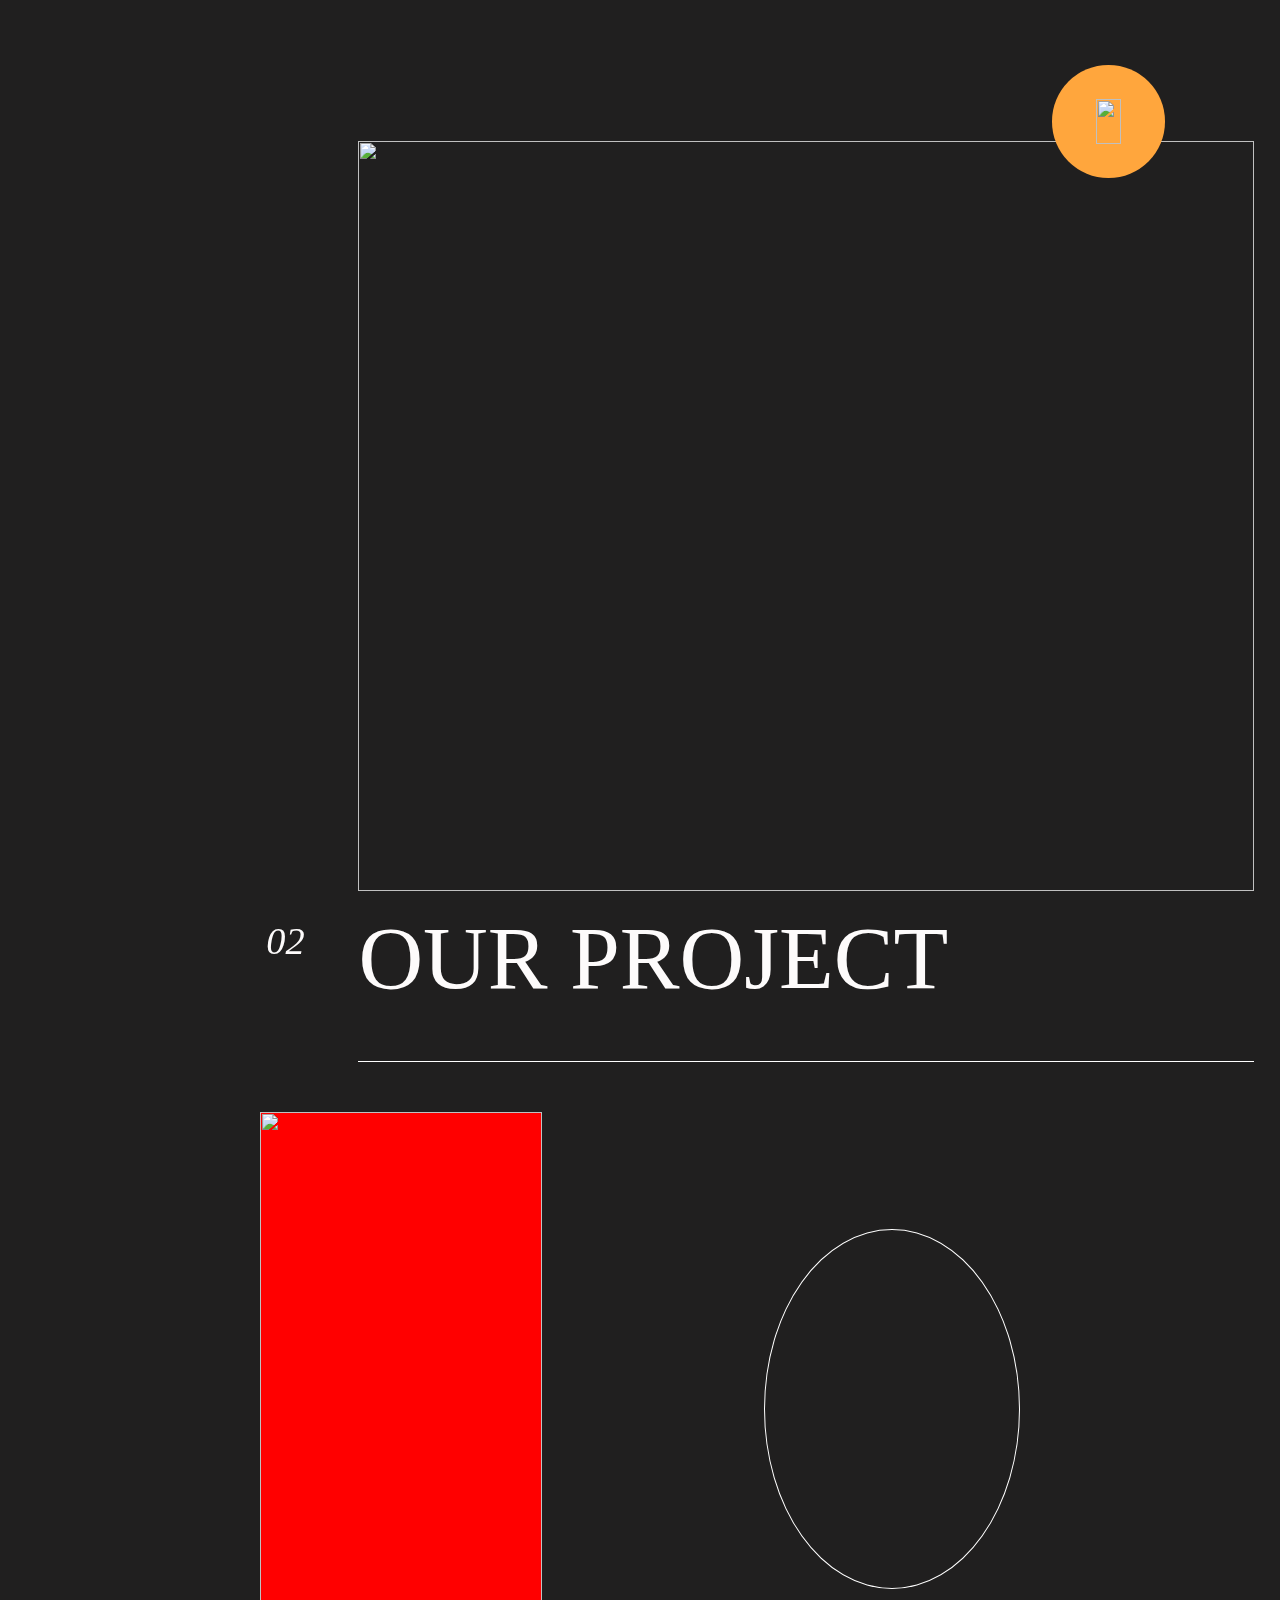
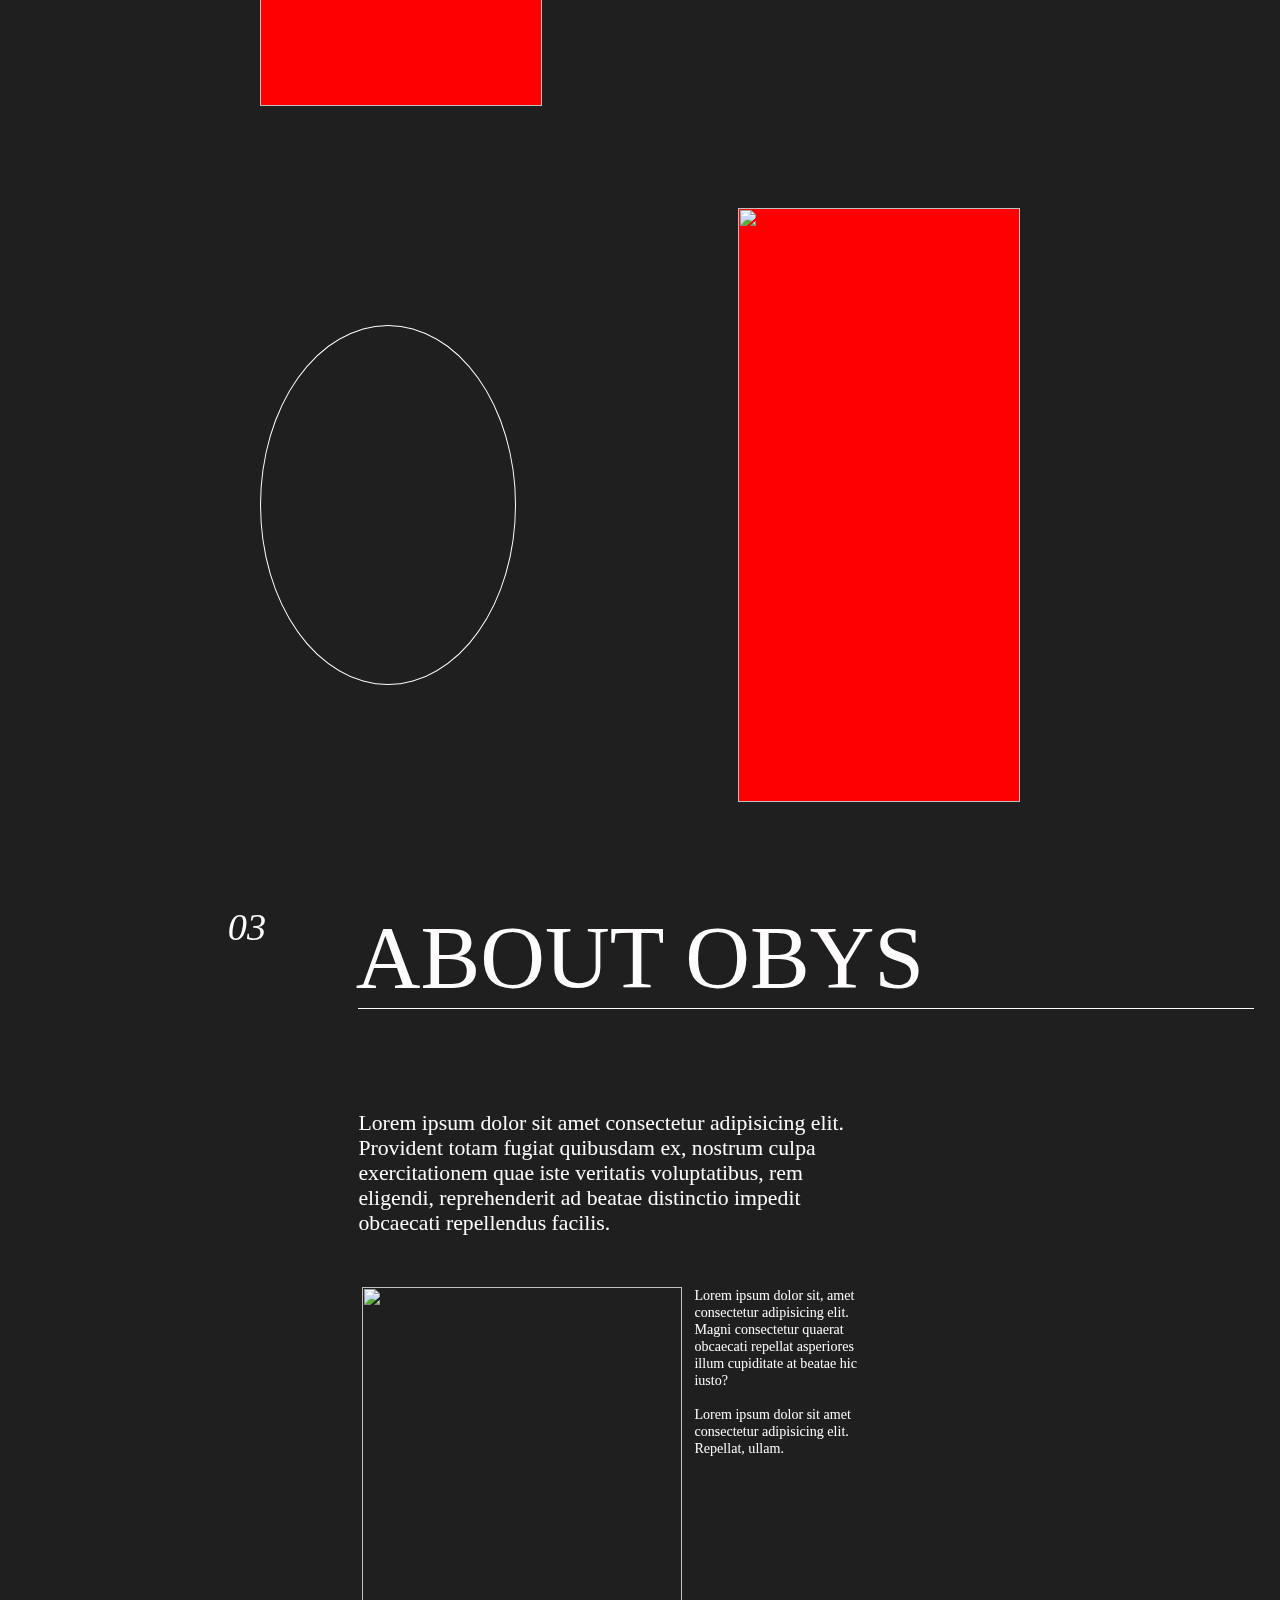
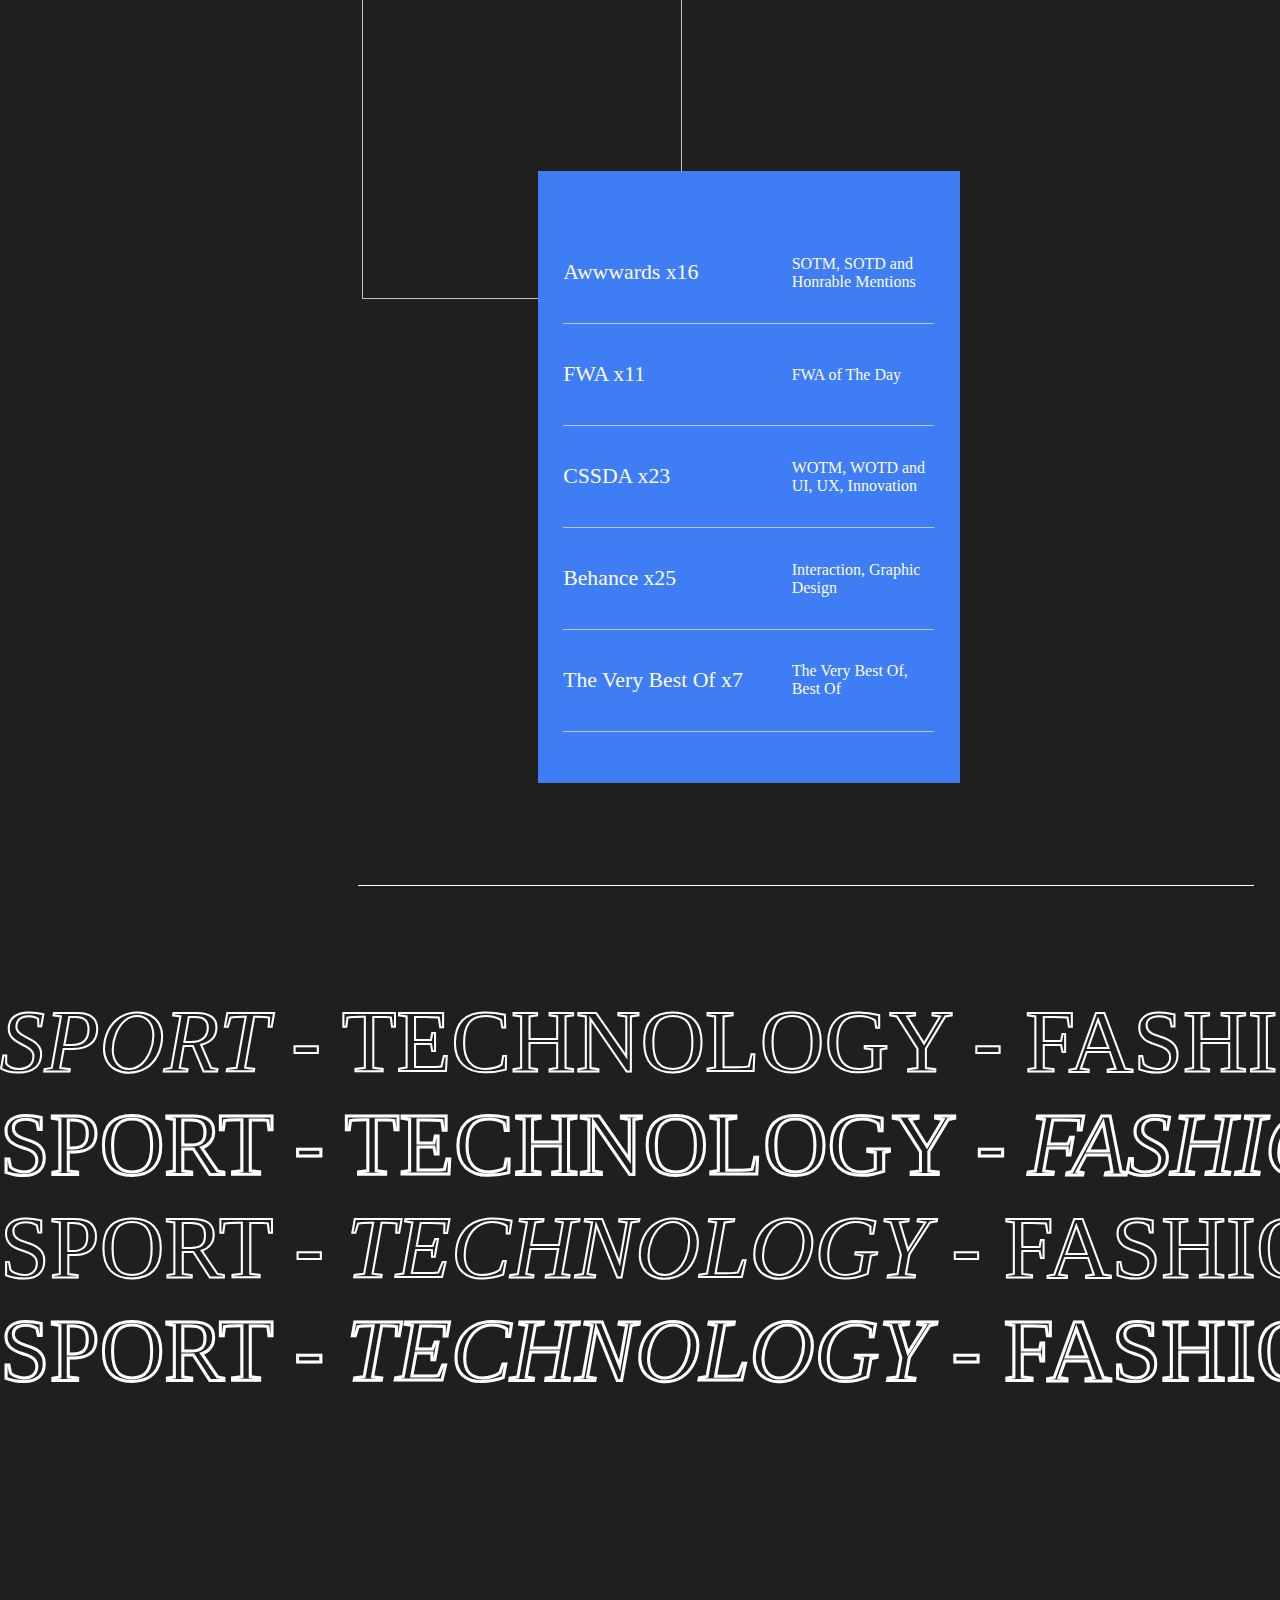
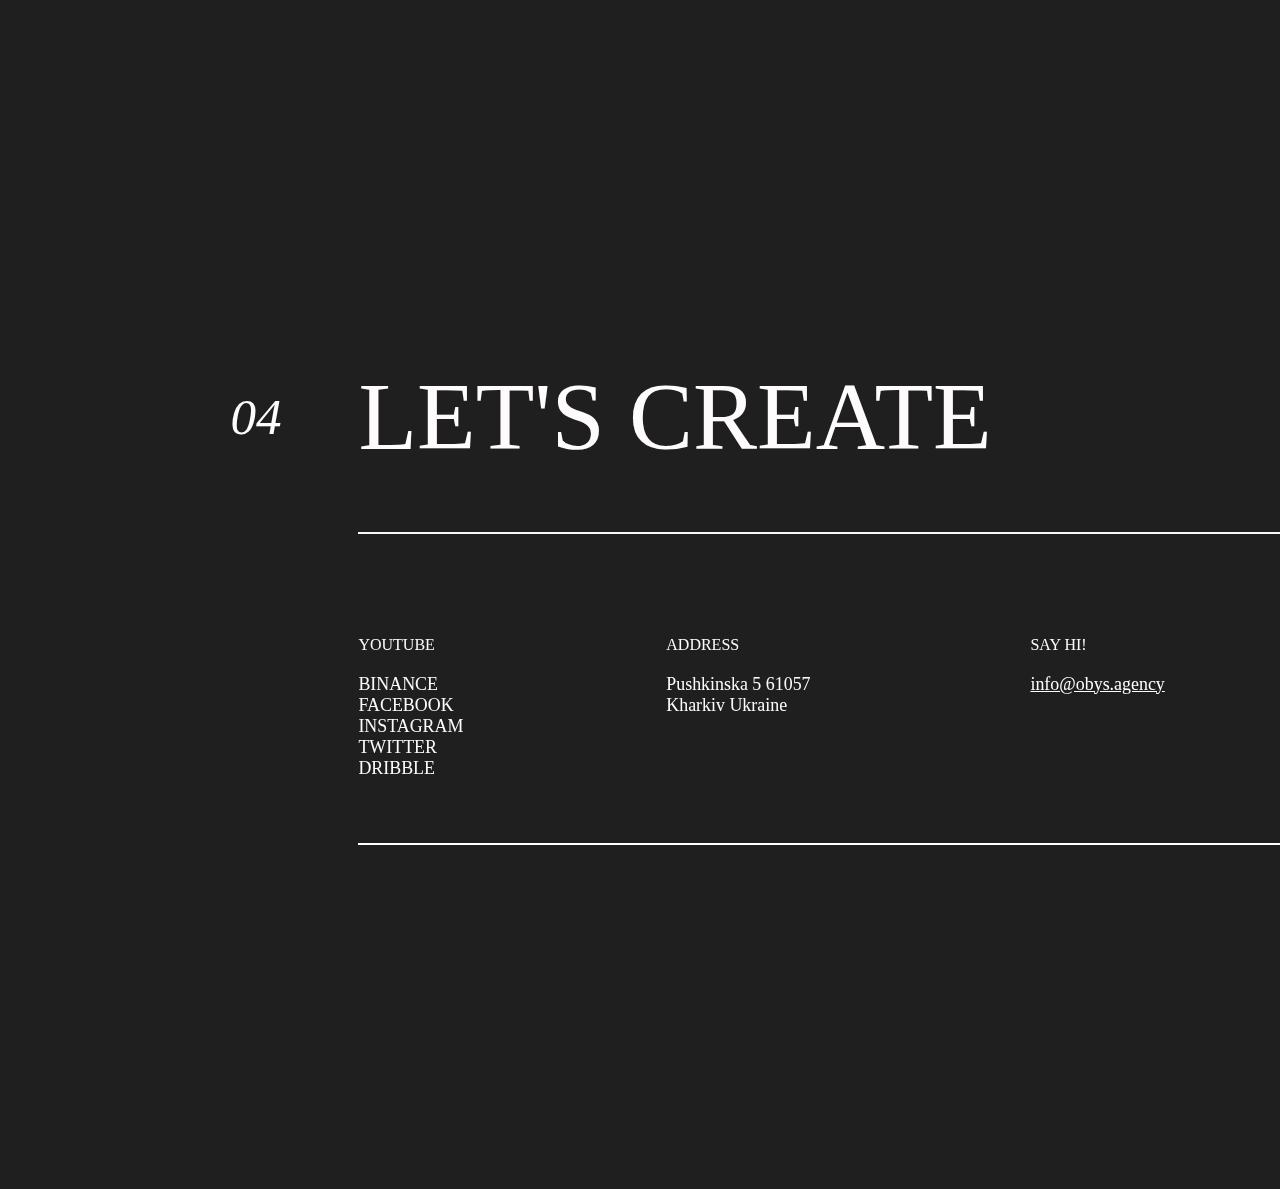
==== commit 0f166fcc: "Update path index.html" ====
--- a/index.html
+++ b/index.html
@@ -22,28 +22,31 @@
   </head>
   <body>
     <div id="crsr"></div>
-    <!-- <div class="loader">
-      <div class="line">
-        <div class="line1">
-          <div class="number">
-            <h6>00</h6>
-            <h5>-100</h5>
-          </div>
+    <div id="flag">
+      <div class="top"></div>
+      <div class="mid"></div>
+      <div class="bottom"></div>
+    </div>
+    <div class="loader">
+        <div class="line">
+            <div class="line1">
+                <div class="number">
+                <h6>00 </h6>
+                <h5> -100</h5>
+                </div>
           <h1>YOUR</h1>
         </div>
-      </div>
-      <div class="line">
-        <h1>WEB EXPERIENCES</h1>
-      </div>
-      <div class="line">
-        <h1>
-          IS LOADIGN RIGHT<span><h1>NOW</h1></span>
-        </h1>
-      </div>
-      <p>please wait a sec</p>
-    </div> -->
+          </div>
+        <div class="line">
+          <h1>WEB EXPERIENCES</h1>
+          </div>
+        <div class="line">
+         <h1>IS LOADIGN RIGHT<span><h1>NOW</h1></span></h1>
+          </div>
+          <P>please wait a sec</P>
+      </div>
     <main>
-      <div id="page1" data-scroll>
+      <div id="page1" data-scroll >
         <nav>
           <div class="navPart1">
             <svg
@@ -148,10 +151,10 @@
       <div id="page2">
         <div class="videocontent">
           <div class="videoBtn">
-            <img src="icons8-play-50.png" alt="" />
-          </div>
-          <img id="mainImg" src="Showreel-2022-preview-1.jpg" alt="" />
-          <video loop src="Obys-Showreel-2022.mp4"></video>
+            <img src="./ASSET/PHOTO AND VIDEO/icons8-play-50.png" alt="" />
+          </div>
+          <img id="mainImg" src="./ASSET/PHOTO AND VIDEO/Showreel-2022-preview-1.jpg" alt="" />
+          <video  loop src="./ASSET/PHOTO AND VIDEO/Obys-Showreel-2022.mp4"></video>
         </div>
       </div>
       <div id="page6" data-scroll data-scroll-speed="2.5">
@@ -161,8 +164,8 @@
         </div>
         <div class="imgcontainer">
           <div class="imgdiv">
-            <img src="loading.jpg" alt="" />
-            <img src="underloader.jpg" alt="" />
+            <img src="./ASSET/PHOTO AND VIDEO/loading.jpg" alt="" />
+            <img src="./ASSET/PHOTO AND VIDEO/underloader.jpg" alt="" />
           </div>
           <div class="circular">
             <i class="ri-arrow-left-line"></i>
@@ -179,10 +182,11 @@
             </div>
           </div>
           <div class="imgdiv">
-            <img src="second.jpg" alt="" />
-            <img src="first.jpg" alt="" />
-          </div>
-        </div>
+            <img src="./ASSET/PHOTO AND VIDEO/second.jpg" alt="" />
+            <img src="./ASSET/PHOTO AND VIDEO/first.jpg" alt="" />
+          </div>
+        </div>
+
       </div>
       <div id="page3">
         <div class="head">
@@ -198,7 +202,7 @@
           </h1>
         </div>
         <div class="imgdet">
-          <img src="yogesh-pedamkar-9TsG9DSRBN4-unsplash.jpg" alt="" />
+          <img src="./ASSET/PHOTO AND VIDEO/yogesh-pedamkar-9TsG9DSRBN4-unsplash.jpg" alt="" />
           <p>
             Lorem ipsum dolor sit, amet consectetur adipisicing elit. Magni
             consectetur quaerat obcaecati repellat asperiores illum cupiditate
--- a/style.css
+++ b/style.css
@@ -1,6 +1,6 @@
 @font-face {
   font-family: "plainregular";
-  src: url(plain-regular-webfont.woff);
+  src: url(./ASSET/plain-regular-webfont.woff);
 }
 * {
   margin: 0;
@@ -17,7 +17,32 @@
 main{
   position: relative;
 }
-
+#flag{
+  height: 20vw;
+  width: 30vw;
+  border-radius: 50px;
+  overflow:hidden;
+  opacity:0;
+  position: absolute;
+  transform: translate(-50%,-50%);
+  transition: 0.2s;
+  /* background-color: red; */
+}
+#flag .top{
+  height: 33.3%;
+  width: 100%;
+  background-color: rgb(209, 138, 5);
+}
+#flag .mid{
+  height: 33.3%;
+  width: 100%;
+  background-color: rgb(188, 188, 188);
+}
+#flag .bottom{
+  height: 33.3%;
+  width: 100%;
+  background-color: green;
+}
 #crsr {
   height: 45px;
   width: 45px;
@@ -34,10 +59,13 @@
   align-items: center;
   gap: 10px;
 }
+.number h5{
+  font-style: italic;
+}
 .line1 h6 {
   font-size: 6vw;
+  font-style: italic;
   transition: all ease 3s;
-  /* background-color: red; */
   width: 5vw;
 }
 .line1 .number {
@@ -202,7 +230,8 @@
 
 #hero3 h2:hover {
   z-index: 999;
-  -webkit-text-stroke: 1px #d0d0d0;
+  mix-blend-mode: difference;
+  -webkit-text-stroke: 1px #ffffff;
   font-weight: 500;
   border-bottom: 0.8vw solid #ffffff00;
   color: transparent;
@@ -215,7 +244,7 @@
 }
 /* ===================================================PAGE2 */
 #page2 {
-  height: 90vh;
+  height: 95vh;
   width: 100%;
   /* background-color: red; */
 }
@@ -226,9 +255,17 @@
   margin-left: 28%;
   height: 85vh;
 }
-.videocontent img {
-  position: absolute;
-  height: 110%;
+/* .videocontent img {
+  position: absolute;
+  height: 100%;
+  width: 100%;
+  z-index: 2;
+} */
+.videocontent #mainImg{
+  position: absolute;
+  object-fit: cover;
+  object-position: center;
+  height: 99%;
   width: 100%;
   z-index: 2;
 }
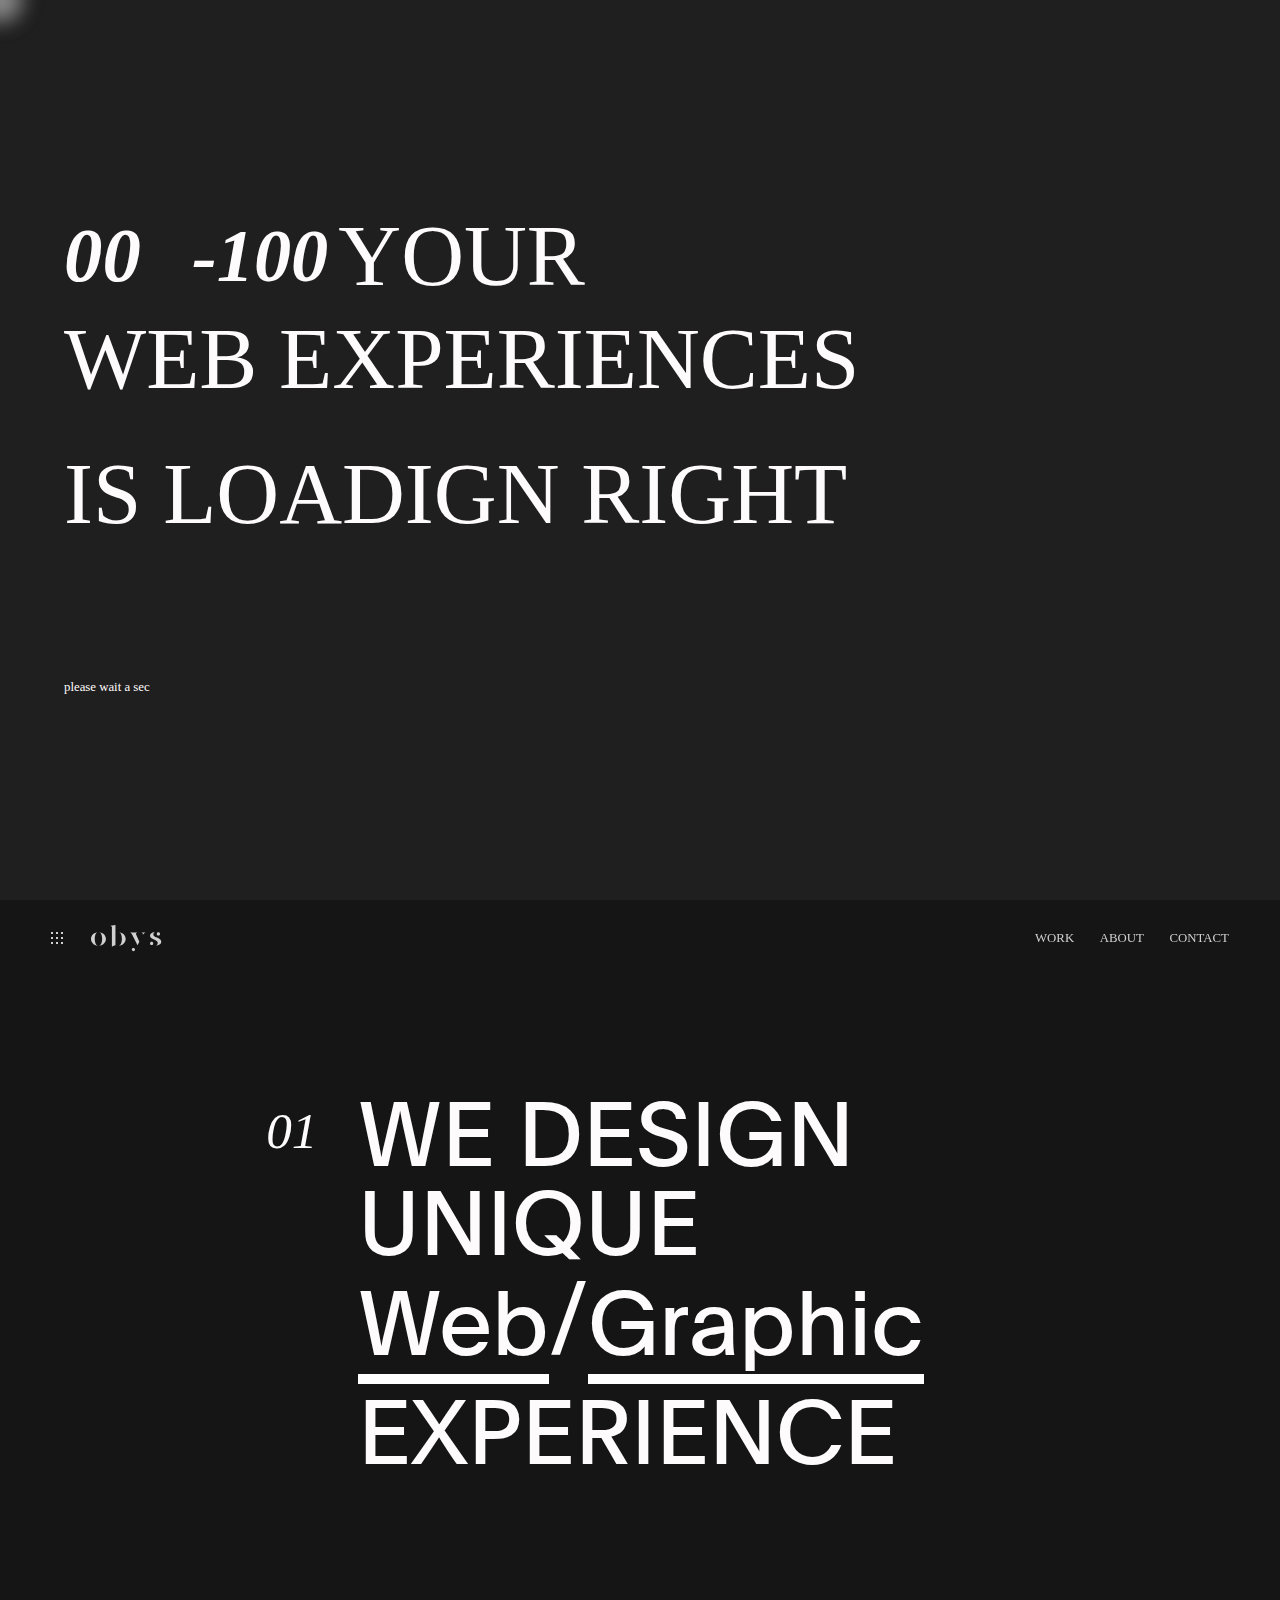
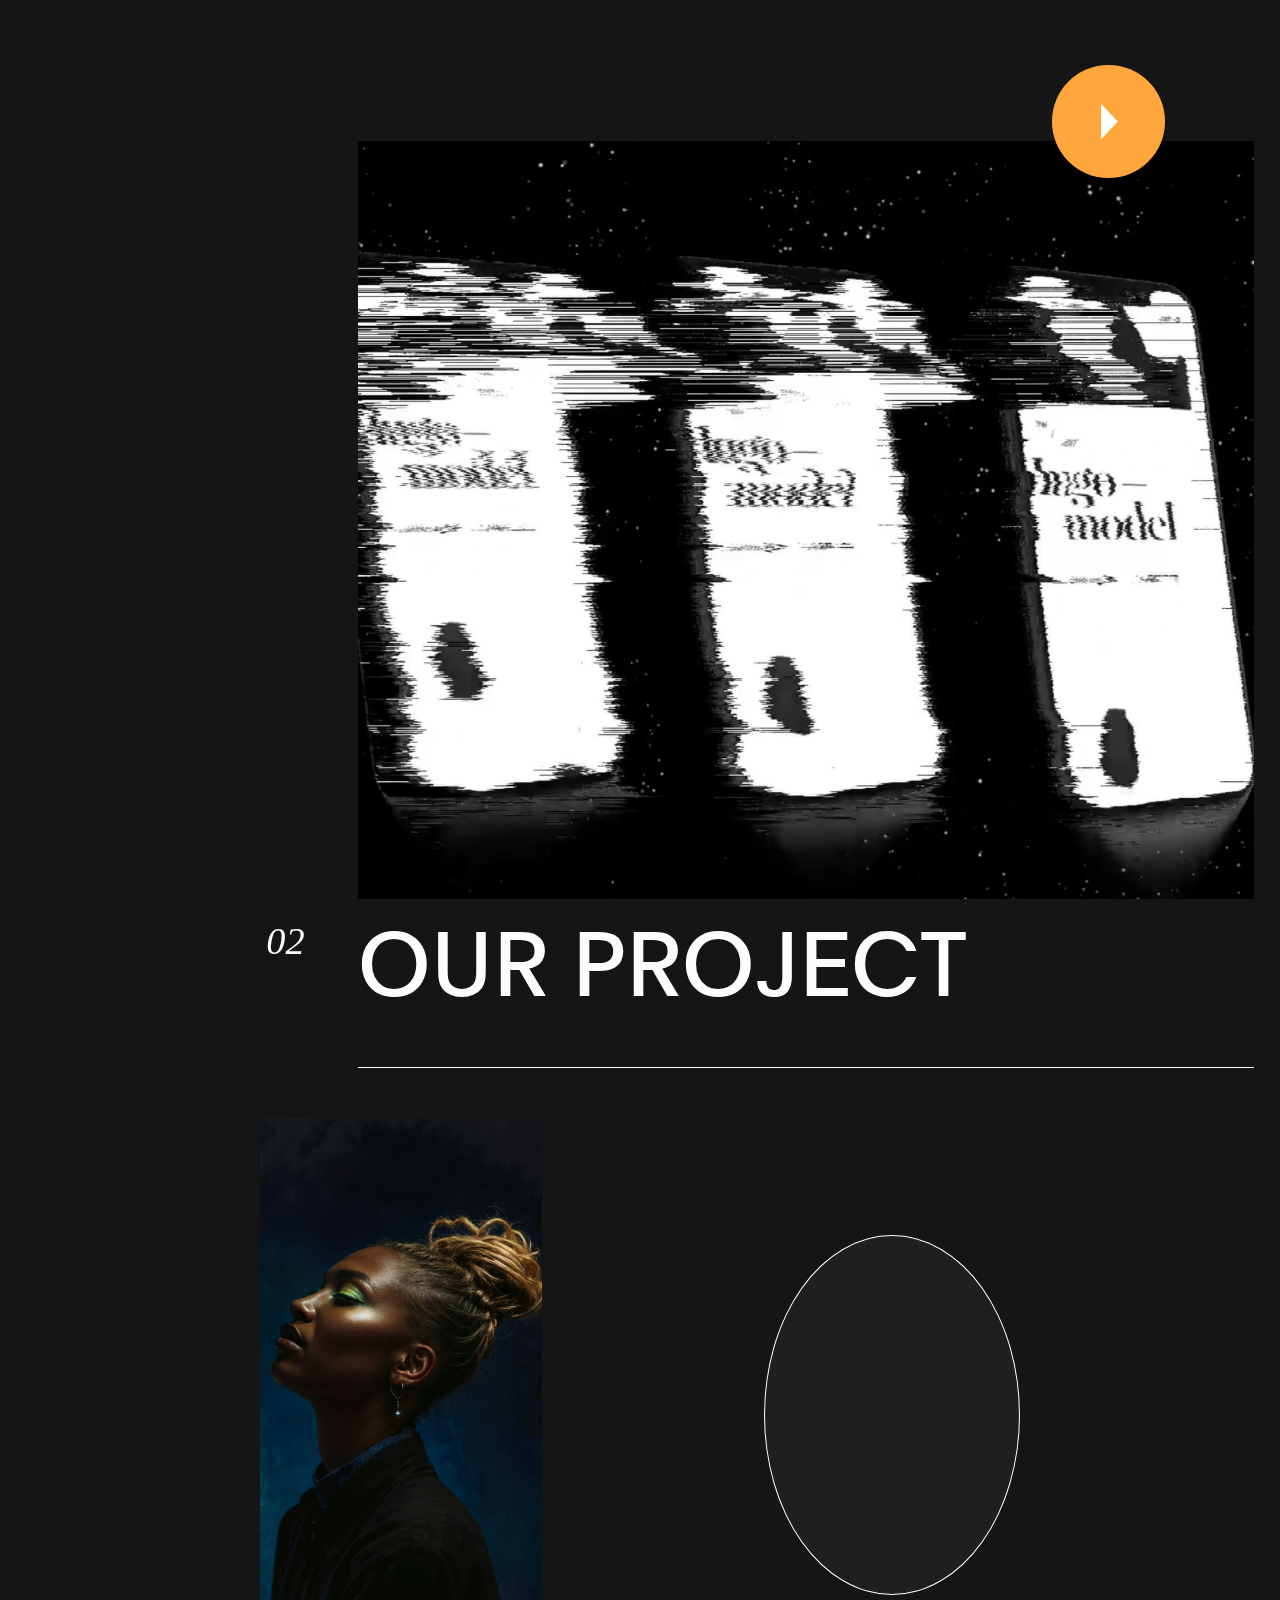
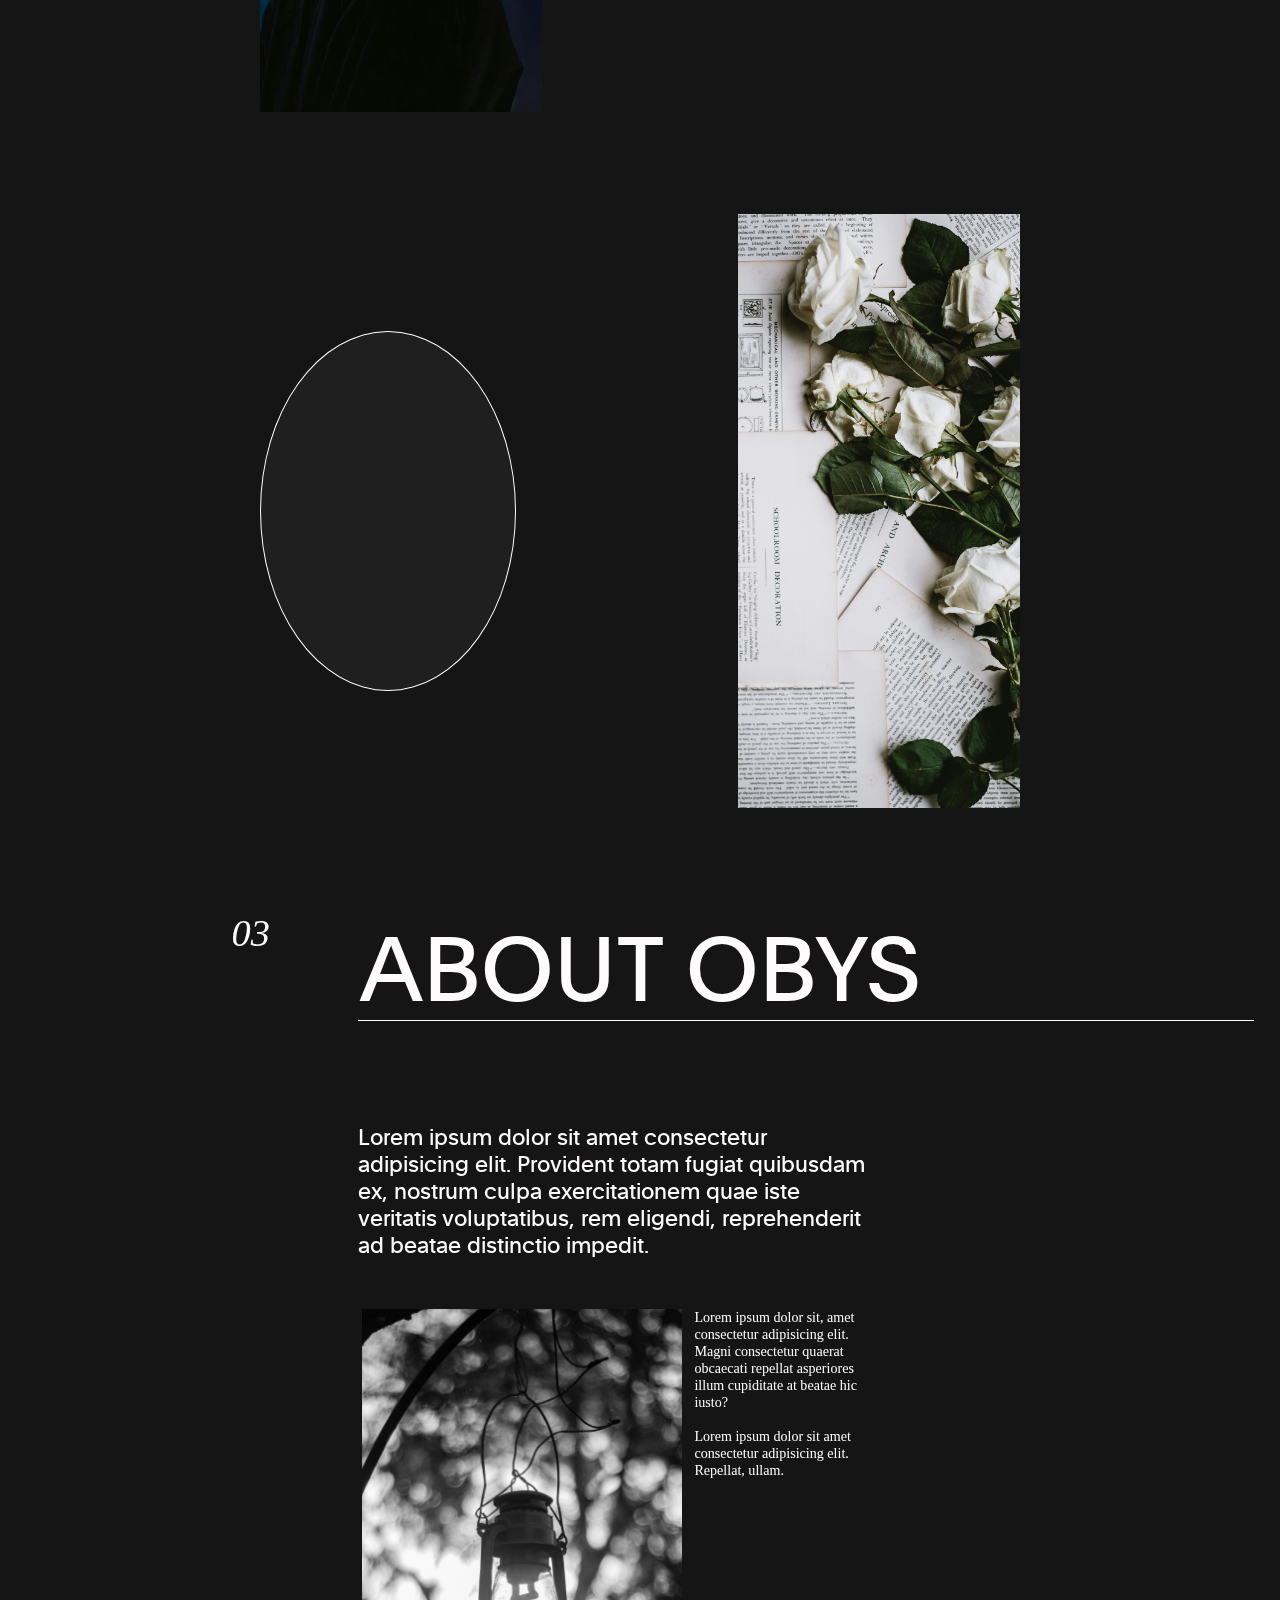
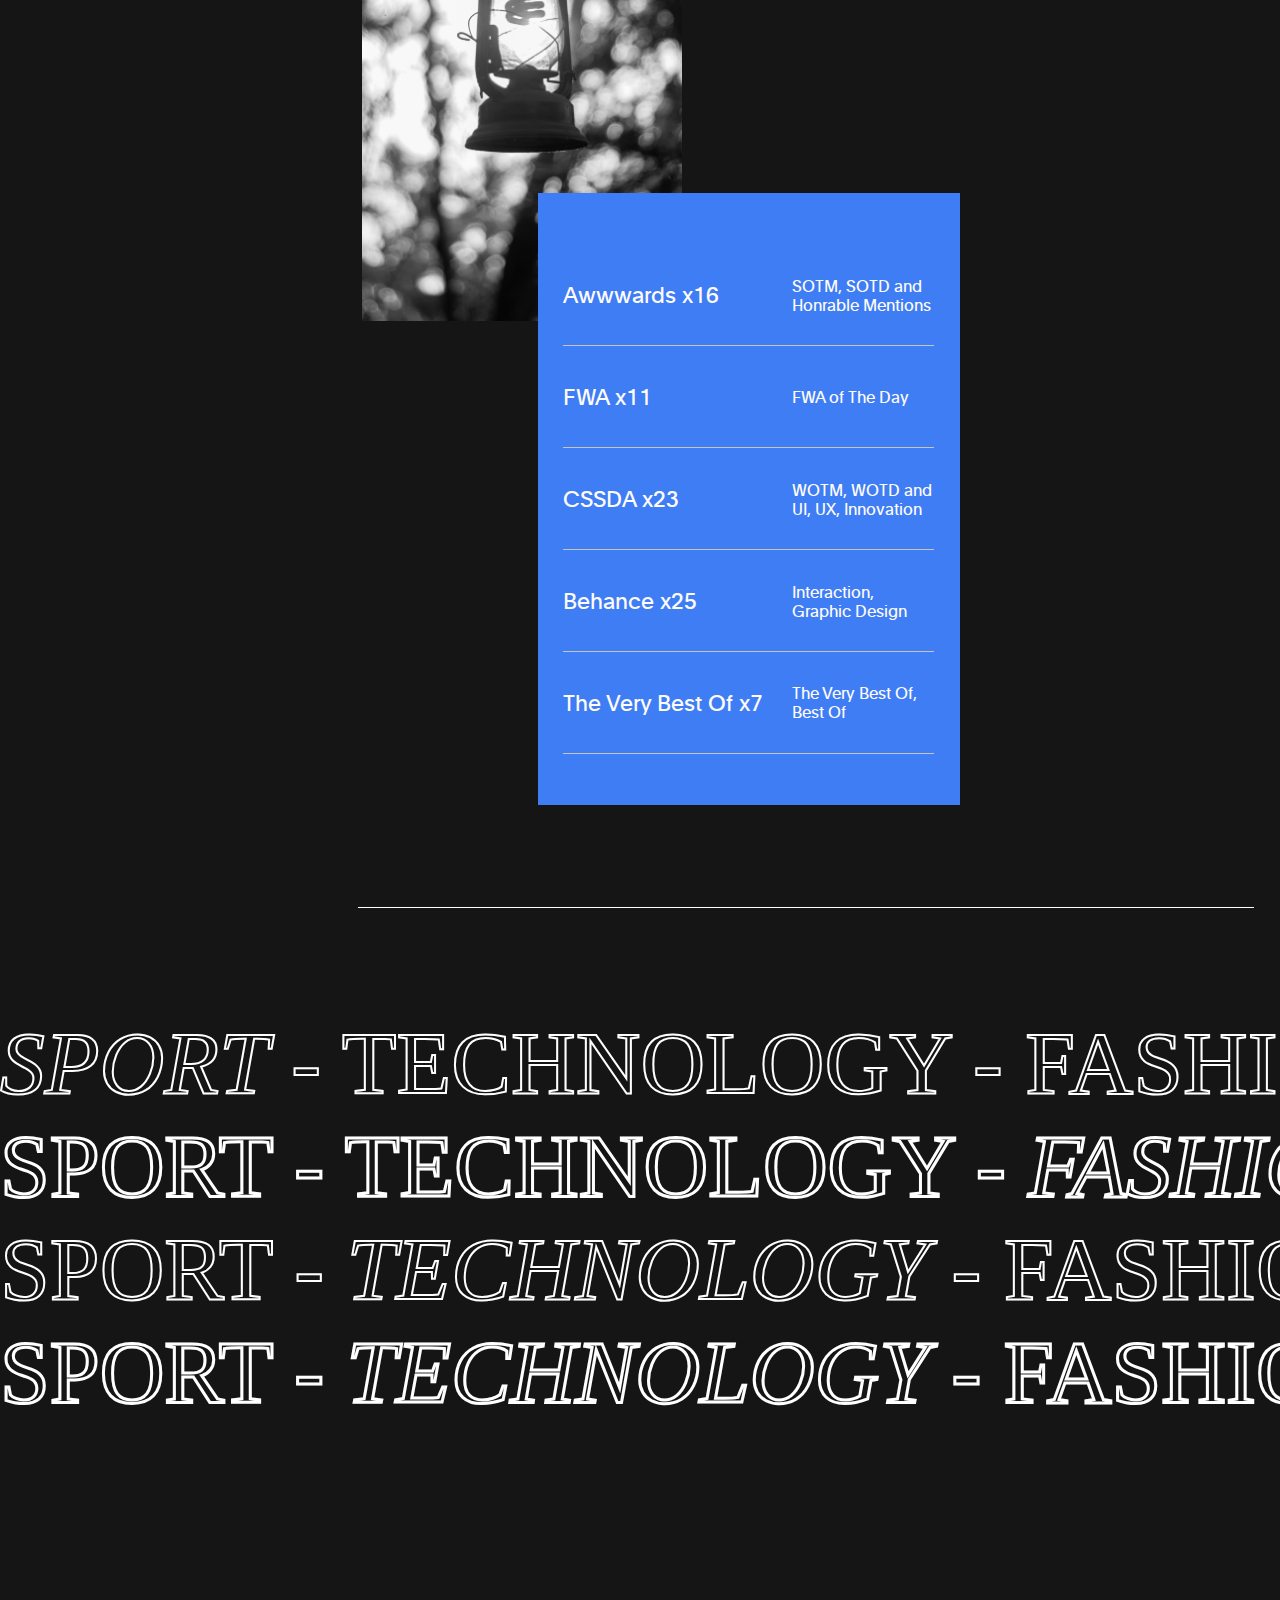
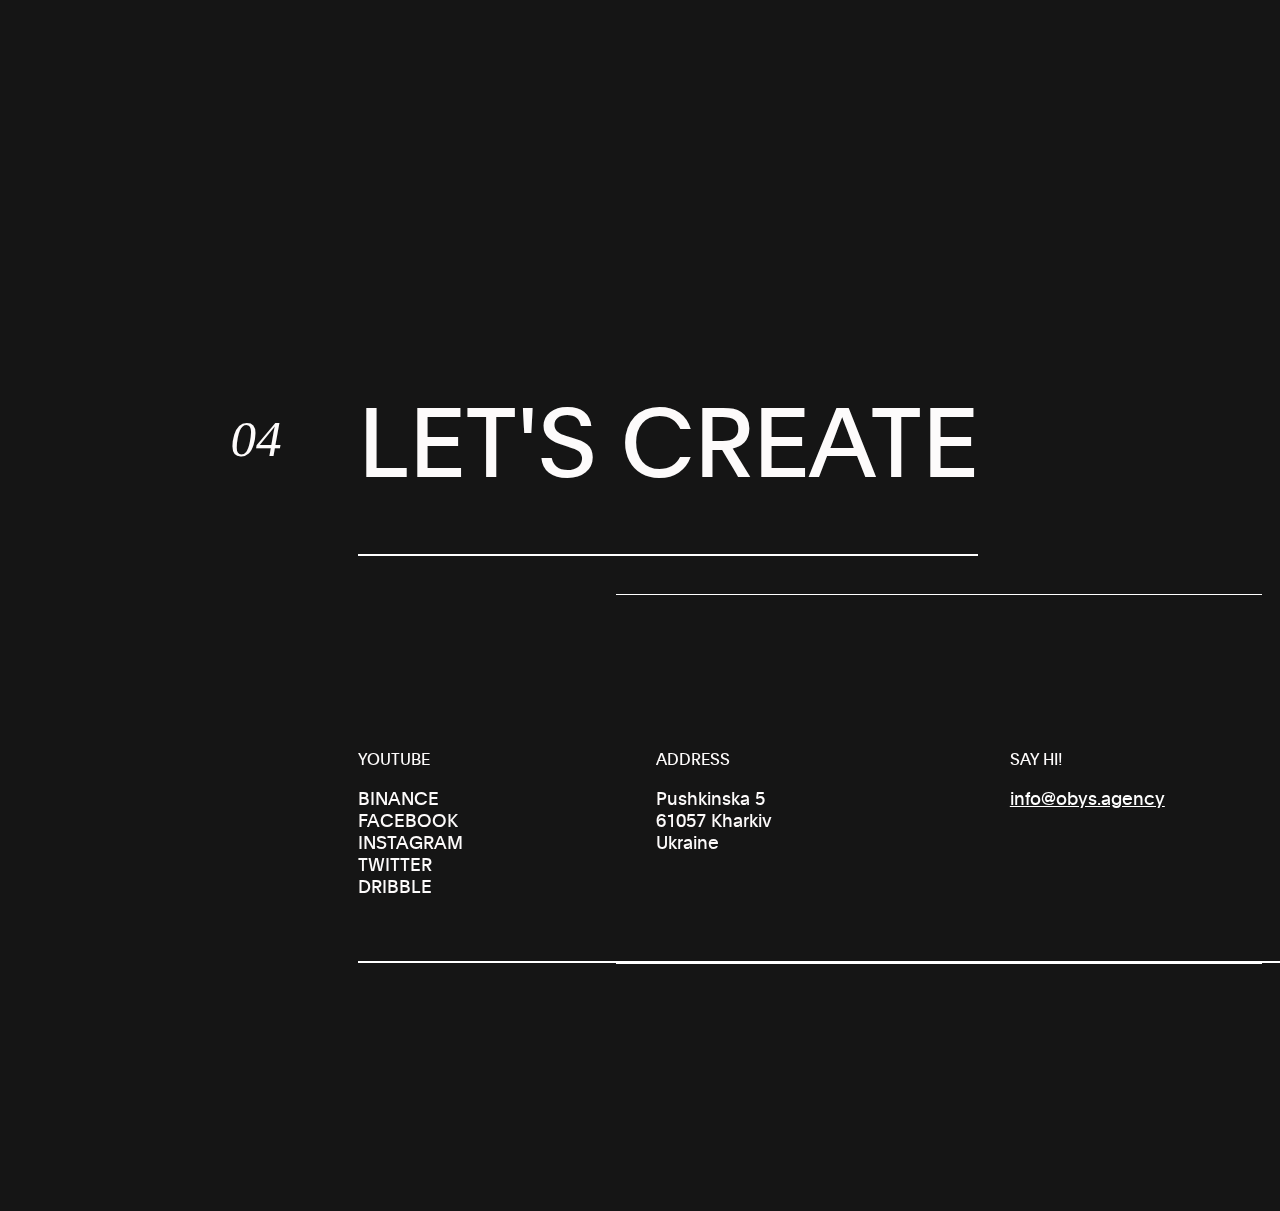
==== commit 3eb9f6b2: "responsive" ====
--- a/index.html
+++ b/index.html
@@ -18,6 +18,7 @@
       rel="stylesheet"
       href="https://cdn.jsdelivr.net/npm/locomotive-scroll@3.5.4/dist/locomotive-scroll.css"
     />
+
     <link rel="stylesheet" href="style.css" />
   </head>
   <body>
@@ -46,7 +47,7 @@
           <P>please wait a sec</P>
       </div>
     <main>
-      <div id="page1" data-scroll >
+      <div id="page1" data-scroll>
         <nav>
           <div class="navPart1">
             <svg
@@ -152,12 +153,20 @@
         <div class="videocontent">
           <div class="videoBtn">
             <img src="./ASSET/PHOTO AND VIDEO/icons8-play-50.png" alt="" />
-          </div>
-          <img id="mainImg" src="./ASSET/PHOTO AND VIDEO/Showreel-2022-preview-1.jpg" alt="" />
-          <video  loop src="./ASSET/PHOTO AND VIDEO/Obys-Showreel-2022.mp4"></video>
-        </div>
-      </div>
-      <div id="page6" data-scroll data-scroll-speed="2.5">
+            <i class="ri-pause-line"></i>
+          </div>
+          <img
+            id="mainImg"
+            src="./ASSET/PHOTO AND VIDEO/Showreel-2022-preview-1.jpg"
+            alt=""
+          />
+          <video
+            loop
+            src="./ASSET/PHOTO AND VIDEO/Obys-Showreel-2022.mp4"
+          ></video>
+        </div>
+      </div>
+      <div id="page6" data-scroll>
         <div class="header">
           <h1>OUR PROJECT</h1>
           <div class="underline"></div>
@@ -186,7 +195,6 @@
             <img src="./ASSET/PHOTO AND VIDEO/first.jpg" alt="" />
           </div>
         </div>
-
       </div>
       <div id="page3">
         <div class="head">
@@ -198,11 +206,14 @@
             Lorem ipsum dolor sit amet consectetur adipisicing elit. Provident
             totam fugiat quibusdam ex, nostrum culpa exercitationem quae iste
             veritatis voluptatibus, rem eligendi, reprehenderit ad beatae
-            distinctio impedit obcaecati repellendus facilis.
+            distinctio impedit.
           </h1>
         </div>
         <div class="imgdet">
-          <img src="./ASSET/PHOTO AND VIDEO/yogesh-pedamkar-9TsG9DSRBN4-unsplash.jpg" alt="" />
+          <img
+            src="./ASSET/PHOTO AND VIDEO/yogesh-pedamkar-9TsG9DSRBN4-unsplash.jpg"
+            alt=""
+          />
           <p>
             Lorem ipsum dolor sit, amet consectetur adipisicing elit. Magni
             consectetur quaerat obcaecati repellat asperiores illum cupiditate
@@ -258,6 +269,7 @@
         <div class="header">
           <h1>LET'S CREATE</h1>
         </div>
+        <div class="underline"></div>
         <div class="details">
           <div class="social">
             <h4>YOUTUBE</h4>
@@ -276,6 +288,7 @@
             <h5><a href="mailto: info@obys.agency">info@obys.agency</a></h5>
           </div>
         </div>
+        <div class="underline"></div>
       </div>
     </main>
     <script src="https://cdn.jsdelivr.net/npm/locomotive-scroll@3.5.4/dist/locomotive-scroll.js"></script>
@@ -285,12 +298,14 @@
       crossorigin="anonymous"
       referrerpolicy="no-referrer"
     ></script>
+
     <script
       src="https://cdnjs.cloudflare.com/ajax/libs/gsap/3.12.5/ScrollTrigger.min.js"
       integrity="sha512-onMTRKJBKz8M1TnqqDuGBlowlH0ohFzMXYRNebz+yOcc5TQr/zAKsthzhuv0hiyUKEiQEQXEynnXCvNTOk50dg=="
       crossorigin="anonymous"
       referrerpolicy="no-referrer"
     ></script>
+
     <!-- Three.js is needed for 3d Effects -->
     <script src="https://cdnjs.cloudflare.com/ajax/libs/three.js/0.155.0/three.min.js"></script>
     <!-- ControlKit is needed for Debug Panel -->
--- a/style.css
+++ b/style.css
@@ -11,34 +11,34 @@
 body {
   width: 100%;
   height: 100%;
-  background-color: rgb(32, 31, 31);
+  background-color: #151515;
   color: rgb(253, 251, 251);
 }
-main{
-  position: relative;
-}
-#flag{
+main {
+  position: relative;
+}
+#flag {
   height: 20vw;
   width: 30vw;
   border-radius: 50px;
-  overflow:hidden;
-  opacity:0;
-  position: absolute;
-  transform: translate(-50%,-50%);
+  overflow: hidden;
+  opacity: 0;
+  position: absolute;
+  transform: translate(-50%, -50%);
   transition: 0.2s;
   /* background-color: red; */
 }
-#flag .top{
+#flag .top {
   height: 33.3%;
   width: 100%;
   background-color: rgb(209, 138, 5);
 }
-#flag .mid{
+#flag .mid {
   height: 33.3%;
   width: 100%;
   background-color: rgb(188, 188, 188);
 }
-#flag .bottom{
+#flag .bottom {
   height: 33.3%;
   width: 100%;
   background-color: green;
@@ -50,7 +50,7 @@
   position: fixed;
   mix-blend-mode: difference;
   /* border: 4px solid #ffffff; */
-  transform: translate(-50% ,-50%);
+  transform: translate(-50%, -50%);
   filter: blur(10px);
   background-color: #a8a7a7;
 }
@@ -59,7 +59,7 @@
   align-items: center;
   gap: 10px;
 }
-.number h5{
+.number h5 {
   font-style: italic;
 }
 .line1 h6 {
@@ -96,7 +96,7 @@
   font-size: 6.8vw;
   /* background-color: red; */
 }
-.line h1:nth-child(1){
+.line h1:nth-child(1) {
   height: 15vh;
   /* background-color: green; */
 }
@@ -199,8 +199,8 @@
 .heroline:nth-child(2) {
   margin-top: 8.5vw;
 }
-#hero1 h1::before{
-  content: '01';
+#hero1 h1::before {
+  content: "01";
   position: absolute;
   margin-left: -10%;
   font-size: 4vw;
@@ -217,6 +217,9 @@
 }
 .heroline {
   display: flex;
+}
+.heroline:nth-child(4) {
+  width: fit-content;
 }
 #hero3 h2 {
   font-size: 7vw;
@@ -236,15 +239,10 @@
   border-bottom: 0.8vw solid #ffffff00;
   color: transparent;
 }
-#hero3 h3:hover {
-  -webkit-text-stroke: 1px #d0d0d0;
-  font-weight: 500;
-  border-bottom: none;
-  color: transparent;
-}
+
 /* ===================================================PAGE2 */
 #page2 {
-  height: 95vh;
+  min-height: 95vh;
   width: 100%;
   /* background-color: red; */
 }
@@ -261,7 +259,7 @@
   width: 100%;
   z-index: 2;
 } */
-.videocontent #mainImg{
+.videocontent #mainImg {
   position: absolute;
   object-fit: cover;
   object-position: center;
@@ -291,8 +289,14 @@
 .videoBtn img {
   height: 5vh;
   width: 2vw;
-}
-#page6{
+  display: block;
+}
+.videoBtn i {
+  font-size: 3vw;
+  display: none;
+}
+/* ================================================ */
+#page6 {
   position: relative;
   min-height: 100vh;
   width: 100%;
@@ -308,7 +312,7 @@
   margin-bottom: 4vw;
   /* background-color: red; */
 }
-#page6 .imgdiv{
+#page6 .imgdiv {
   height: 66vh;
   width: 22vw;
   opacity: 1;
@@ -316,16 +320,16 @@
   /* margin: 10%; */
   background-color: red;
 }
-#page6 .imgcontainer{
-  position: relative;
-  gap:1vw;
+#page6 .imgcontainer {
+  position: relative;
+  gap: 1vw;
   display: flex;
   justify-content: space-evenly;
   align-items: center;
   /* background-color: red; */
   padding: 4vw;
 }
-#page6 .imgcontainer .circular{
+#page6 .imgcontainer .circular {
   height: 40vh;
   width: 20vw;
   border: 1px solid white;
@@ -333,31 +337,30 @@
   position: relative;
   justify-content: center;
   align-items: center;
-  background-color: #201F1F;
-}
-#page6 .imgcontainer .circular i{
+  background-color: #201f1f;
+}
+#page6 .imgcontainer .circular i {
   font-size: 9vw;
   top: 50%;
   left: 50%;
-  transform: translate(-50%,-50%);
-  position: absolute;
-}
-
-#page6 .imgdiv img{
+  transform: translate(-50%, -50%);
+  position: absolute;
+}
+
+#page6 .imgdiv img {
   position: absolute;
   object-fit: cover;
   height: 100%;
   width: 100%;
 }
-#page6 .circular:hover .word{
+#page6 .circular:hover .word {
   scale: 1;
-  
-}
-#page6 .circular:hover p{
- scale: 1;
- opacity: 1;
-}
-.word{
+}
+#page6 .circular:hover p {
+  scale: 1;
+  opacity: 1;
+}
+.word {
   transition: all ease-in 0.2s;
   height: 100%;
   width: 100%;
@@ -371,22 +374,22 @@
   border-radius: 50%;
 }
 
-.word p{
-  scale:0;
+.word p {
+  scale: 0;
   opacity: 0;
   transition: all ease-in 0.1s;
   transition-delay: 0.4s;
   font-size: 1vw;
   font-weight: 100;
 }
-#page6 .imgcontainer:nth-child(3) .circular{
+#page6 .imgcontainer:nth-child(3) .circular {
   rotate: -180deg;
   /* background-color: green; */
 }
-#page6 .imgcontainer:nth-child(3) .circular p{
+#page6 .imgcontainer:nth-child(3) .circular p {
   rotate: 180deg;
 }
-
+/* ------------------------------------------------------ */
 #page3 {
   min-height: 100vh;
   width: 100%;
@@ -395,7 +398,7 @@
   display: flex;
   justify-content: center;
 }
-#page3 .head h1::before{
+#page3 .head h1::before {
   content: "03";
   font-size: 3vw;
   position: absolute;
@@ -481,7 +484,6 @@
   min-height: 100vh;
   width: 100%;
 }
-
 .scroll1 {
   overflow-x: hidden;
   white-space: nowrap;
@@ -503,7 +505,7 @@
   /* background-color: red; */
   margin-right: 16px;
   animation-name: anime;
-  animation-duration:8s;
+  animation-duration: 8s;
   animation-timing-function: linear;
   animation-iteration-count: infinite;
 }
@@ -523,11 +525,11 @@
   animation-iteration-count: infinite;
   animation-direction: reverse;
 }
-.scroll1 span{
+.scroll1 span {
   font-style: italic;
   font-family: "silk serif";
 }
-.scroll2 span{
+.scroll2 span {
   font-style: italic;
   font-family: "silk serif";
 }
@@ -539,34 +541,37 @@
     transform: translateX(calc(-100% - 20px));
   }
 }
-#page5{
+#page5 {
   padding-top: 1vw;
   min-height: 100vh;
   width: 72%;
   margin-left: 28%;
   /* background-color: red; */
- 
-}
-#page5 h1::before{
+}
+#page5 h1::before {
   content: "04";
   position: absolute;
   font-size: 4vw;
   margin-left: -10%;
-  font-family:"silk serif";
+  font-family: "silk serif";
   font-style: italic;
 }
-#page5 h1{
+#page5 h1 {
   font-size: 7.5vw;
   margin-bottom: 3vw;
   font-weight: 300;
   font-family: plainregular;
   line-height: 18vw;
+
   /* background-color: green;  */
-  border-bottom: 2px solid rgb(248, 248, 247);
-}
-#page5 .details{
-  display: flex;
-  margin-top:4vw ;
+  border-bottom: 2px solid rgb(255, 255, 255);
+}
+#page5 .header h1 {
+  width: fit-content;
+}
+#page5 .details {
+  display: flex;
+  margin-top: 4vw;
   justify-content: space-between;
   padding-right: 9vw;
   border-bottom: 2px solid white;
@@ -574,45 +579,393 @@
   padding-bottom: 5vw;
   padding-top: 4vw;
 }
-.details h4{
+.details h4 {
   font-family: plainregular;
   font-weight: 100;
   padding-bottom: 1.5vw;
 }
-.details h5{
+.details h5 {
   font-family: plainregular;
   font-size: 1.4vw;
   font-weight: 100;
 }
-.address{
+.address {
   width: 20%;
   /* background-color: red; */
 }
-.email a{
+.email a {
   color: white;
 }
-#page6 .underline{
+#page6 .underline {
   position: absolute;
   background-color: rgb(255, 255, 255);
-  
-}
-#page6 h1::before{
-  content: '02';
+}
+#page6 h1::before {
+  content: "02";
   position: absolute;
   font-size: 3vw;
   margin-top: 1vw;
   margin-left: -10%;
-  font-family:"silk serif";
+  font-family: "silk serif";
   font-style: italic;
   /* background-color: red; */
 }
 
-
-
-
-
-._canvas_container{
-z-index: 999999 !important;
-pointer-events: none;
-}
-
+._canvas_container {
+  z-index: 999999 !important;
+  pointer-events: none;
+}
+/* =============================mobile version */
+@media (max-width: 600px) {
+  .underline {
+    position: relative;
+    margin-left: 0.1%;
+    margin-bottom: 8vw;
+    height: 1px;
+    width: 100%;
+    background-color: rgb(153, 134, 134);
+  }
+  #crsr {
+    display: none;
+  }
+  body {
+    background-color: #151515;
+  }
+  #page1 {
+    height: 30vh;
+  }
+  nav {
+    height: 8vw;
+    width: 100%;
+    padding: 0vw 4vw;
+    top: 0;
+    position: fixed;
+  }
+  nav .navPart1 {
+    display: flex;
+    width: 100%;
+    justify-content: space-between;
+    align-items: center;
+    gap: 2.2vw;
+  }
+  nav .navPart1 img {
+    height: 100px;
+    width: 100px;
+  }
+  nav .navPart2 {
+    display: none;
+  }
+
+  .heroline {
+    top: 20vw;
+    margin-left: 4%;
+    position: relative;
+    z-index: 999;
+  }
+  .heroline:nth-child(2) {
+    margin-top: 8.5vw;
+  }
+  #hero1 h1::before {
+    content: "01";
+    position: absolute;
+    margin-left: 0.5%;
+    margin-top: -8%;
+    font-size: 5vw;
+    font-style: italic;
+    font-family: "slik serif";
+  }
+  .heroline h1 {
+    font-size: 9vw;
+    font-weight: 500;
+    line-height: 10vw;
+  }
+  .heroline:nth-child(4) {
+    width: fit-content;
+  }
+  #hero3 h2 {
+    text-transform: uppercase;
+    font-size: 9vw;
+    font-weight: 500;
+    font-family: plainregular;
+    border-bottom: 1vw solid #fff;
+  }
+  /* ------------------------------------------------- */
+  #page2 {
+    min-height: 66vh;
+    width: 100%;
+    /* background-color: red; */
+  }
+  .videocontent {
+    top: 10vh;
+    position: relative;
+    width: 100%;
+    margin-left: 0%;
+    height: 40vh;
+  }
+
+  .videocontent #mainImg {
+    position: absolute;
+    object-fit: cover;
+    object-position: center;
+    height: 99%;
+    width: 100%;
+    z-index: 2;
+  }
+  .videocontent video {
+    position: relative;
+    height: 99%;
+    width: 100%;
+    display: none;
+  }
+  .videoBtn {
+    z-index: 999;
+    position: absolute;
+    transform: translate(-50%, -50%);
+    height: 25vw;
+    width: 25vw;
+    right: 25%;
+    top: 50%;
+    border-radius: 50%;
+    display: flex;
+    justify-content: center;
+    align-items: center;
+    background-color: #ffa63d;
+  }
+  .videoBtn img {
+    height: 2vh;
+    width: 3vw;
+    display: block;
+  }
+  /* ------------------------------------------------- */
+  #page6 {
+    position: relative;
+    min-height: 100vh;
+    width: 100%;
+    margin-bottom: 40vw;
+    /* background-color: rgb(0, 255, 238); */
+  }
+  #page6 .header h1 {
+    position: relative;
+    font-family: plainregular;
+    font-weight: 500;
+    font-size: 10vw;
+    margin-bottom: 4vw;
+    margin-left: 4%;
+    /* background-color: red; */
+  }
+  #page6 .imgdiv {
+    height: 60vh;
+    width: 90vw;
+    opacity: 1;
+    position: relative;
+    margin-top: 13vw;
+    margin-left: 2%;
+  }
+
+  #page6 .imgcontainer {
+    position: relative;
+    gap: 1vw;
+    display: flex;
+    align-items: center;
+  }
+  #page6 .imgcontainer .circular {
+    display: none;
+  }
+  #page6 h1::before {
+    font-size: 5vw;
+    margin-top: -15vw;
+    margin-left: 1%;
+  }
+  /* ---------------------------------------------------- */
+  #page3 {
+    min-height: 100vh;
+    width: 100%;
+    margin-right: 97%;
+  }
+  .underline:nth-child(3) {
+    background-color: rgb(22, 5, 5);
+  }
+  #page3 .head {
+    display: flex;
+    justify-content: flex-start;
+  }
+  #page3 .head h1::before {
+    font-size: 5vw;
+    margin-top: -15vw;
+    margin-left: 1%;
+  }
+  #page3 .head h1 {
+    position: relative;
+    font-family: plainregular;
+    font-weight: 500;
+    font-size: 10vw;
+    margin-bottom: 4vw;
+    margin-left: 4%;
+  }
+
+  #page3 .head2 {
+    margin: 5vw 0;
+    margin-bottom: 4vw;
+    position: relative;
+    /* background-color: red; */
+    width: 80%;
+    left: 4%;
+  }
+  #page3 .head2 h1 {
+    font-weight: 100;
+    font-size: 6vw;
+    font-family: plainregular;
+  }
+
+  #page3 .imgdet {
+    display: block;
+    /* background-color: red; */
+    gap: 1vw;
+  }
+  #page3 .head2::after {
+    content: "Lorem ipsum dolor sit, amet consectetur adipisicing elit. Magniconsectetur quaerat obcaecati repellat asperiores illum cupiditateat beatae hic iustod";
+    position: relative;
+    display: block;
+    width: 90%;
+    padding-top: 4vw;
+    /* background-color:red; */
+    font-size: 3vw;
+    font-family: plainregular;
+  }
+  #page3 .imgdet::before {
+    content: "Would you like to have award winning site or unique branding style, please say hi to our manager —info@obys.agency.And we will help you with the pleasure.";
+    position: relative;
+    display: block;
+    width: 80%;
+    padding-top: 4vw;
+    margin-left: 4%;
+    /* background-color:red; */
+    font-size: 3vw;
+    font-family: plainregular;
+  }
+  #page3 img {
+    object-fit: cover;
+    height: 70vh;
+    width: 100%;
+    margin-top: 20vw;
+    margin-left: 0%;
+  }
+  #page3 .imgdet p {
+    display: none;
+  }
+  #page3 .bluebox {
+    position: relative;
+    left: 0%;
+    margin-top: 0%;
+    height: 80vh;
+    width: 100%;
+    background-color: #3f7df4;
+    padding: 2px 13px 4px 13px;
+    padding-bottom: 50px;
+    margin-bottom: 40vw;
+  }
+  .bluebox .elem {
+    height: 20%;
+    display: flex;
+    justify-content: space-between;
+    align-items: center;
+    border-bottom: 0.5px solid rgb(199, 196, 196);
+
+    /* background-color: red; */
+  }
+  .bluebox .elem h1 {
+    font-size: 4vw;
+    font-weight: 100;
+    font-family: serif;
+    width: 60%;
+    /* background-color: yellow; */
+  }
+  .bluebox .elem p {
+    width: 50%;
+    font-size: 4vw;
+    font-weight: 100;
+    font-family: serif;
+    /* background-color: green; */
+  }
+  /* --------------------------------------------------------------------------------------------------- */
+  #page4 {
+    min-height: 60vh;
+    width: 100%;
+    margin-bottom: 10vw;
+  }
+  .scroll1:nth-child(1) {
+    margin-top: 24vw;
+    /* background-color: red; */
+  }
+
+  .scroll1 h1 {
+    -webkit-text-stroke: 1px white;
+    font-size: 15vw;
+  }
+  .scroll2 h1 {
+    -webkit-text-stroke: 1px white;
+    font-size: 15vw;
+  }
+  /* ------------------------------------------------------------------------------------------------- */
+  #page5 {
+    padding-top: 1vw;
+    min-height: 50vh;
+    width: 93%;
+    margin-left: 4%;
+    /* background-color: red; */
+  }
+  #page5 h1::before {
+    font-size: 5vw;
+    margin-top: -15vw;
+    margin-left: 1%;
+  }
+  #page5 h1 {
+    font-size: 12vw;
+    margin-bottom: 3vw;
+    font-weight: 300;
+    font-family: plainregular;
+    line-height: 18vw;
+    border-bottom: none;
+    /* background-color: green;  */
+  }
+  #page5 .header h1 {
+    width: fit-content;
+  }
+  #page5 .details {
+    display: flex;
+    margin-top: 4vw;
+    /* flex-direction: column; */
+    justify-content: space-between;
+    padding-right: 9vw;
+    border-bottom: none;
+    padding-bottom: 5vw;
+    padding-top: 4vw;
+    /* background-color: #3f7df4; */
+  }
+  .details h4 {
+    font-family: plainregular;
+    font-weight: 100;
+    font-size: 6vw;
+    padding-bottom: 1.5vw;
+  }
+  .details h5 {
+    font-family: plainregular;
+    font-size: 4.3vw;
+    line-height: 6vw;
+    font-weight: 100;
+  }
+  .address {
+    margin-left: 5vw;
+    width: 20%;
+    /* background-color: red; */
+  }
+  .email {
+    margin-left: 10vw;
+  }
+  .email h4 {
+    margin-left: 5vw;
+  }
+  .email a {
+    color: white;
+  }
+}
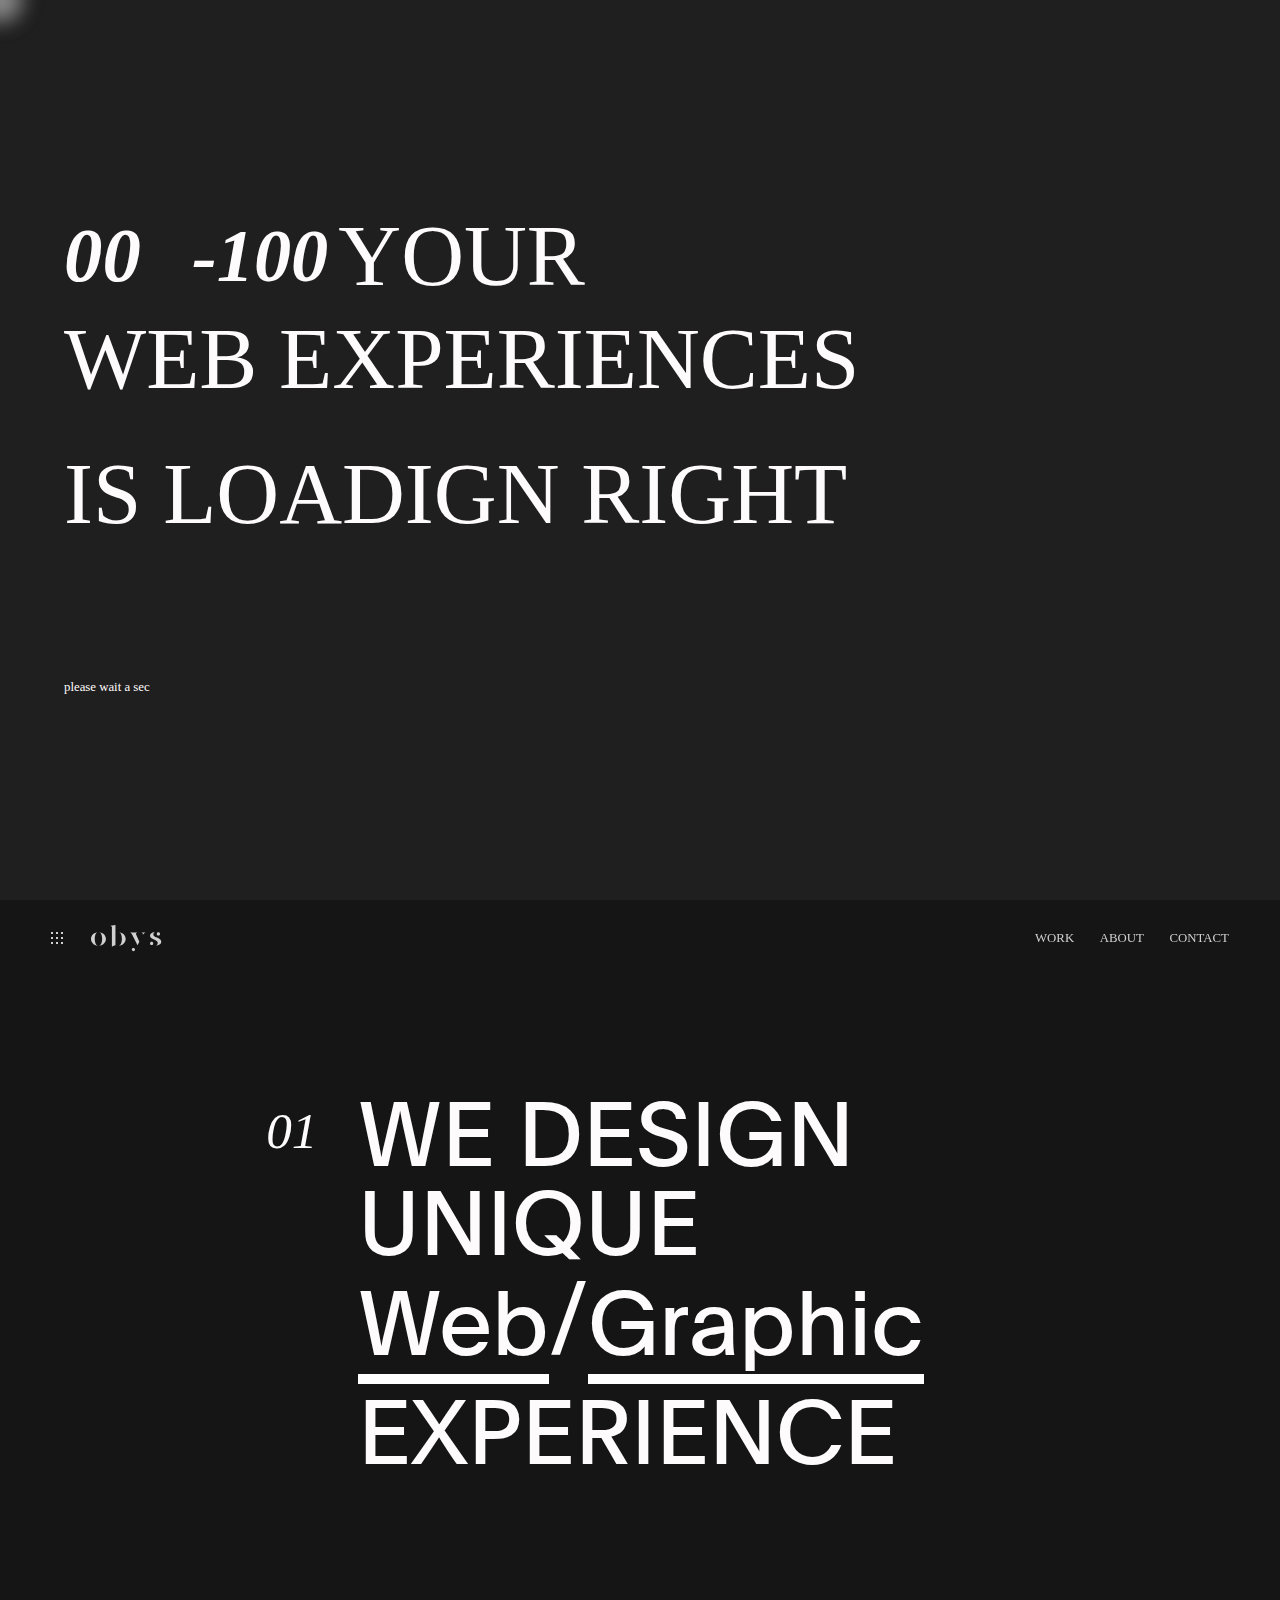
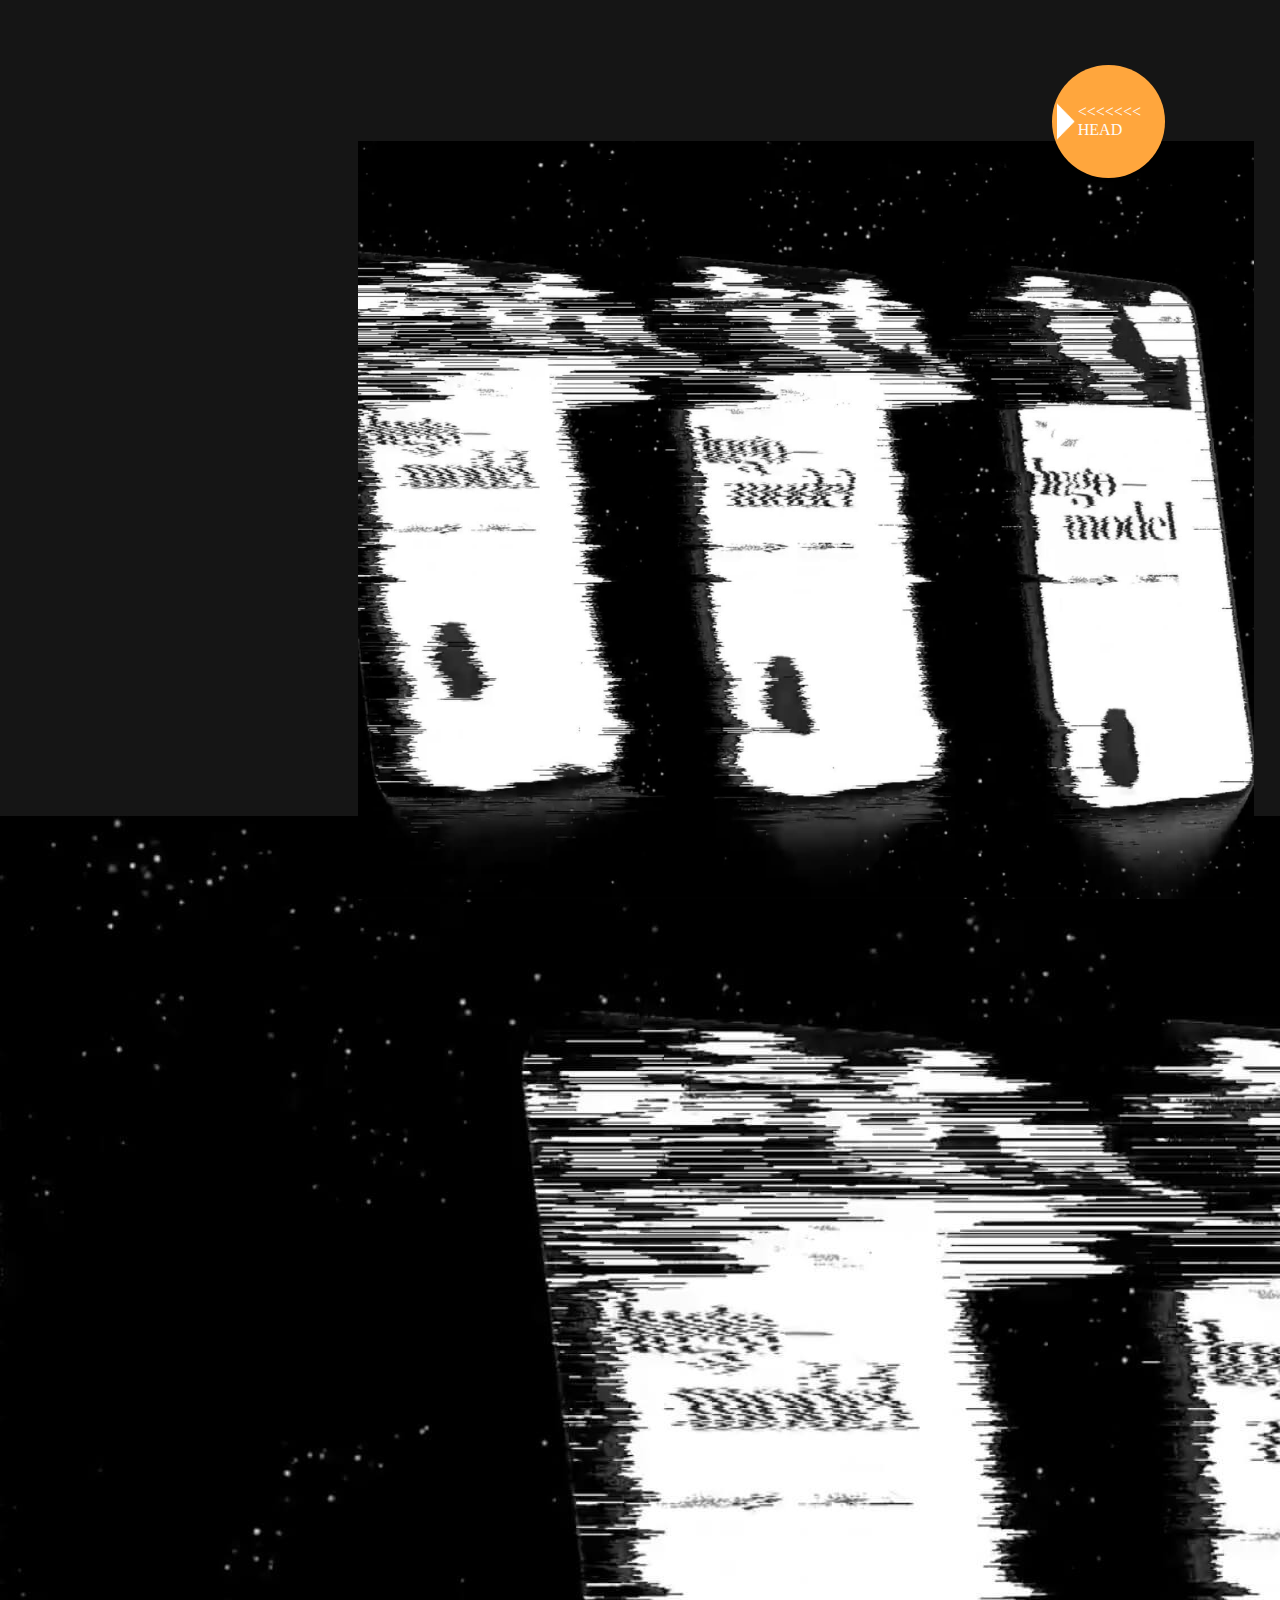
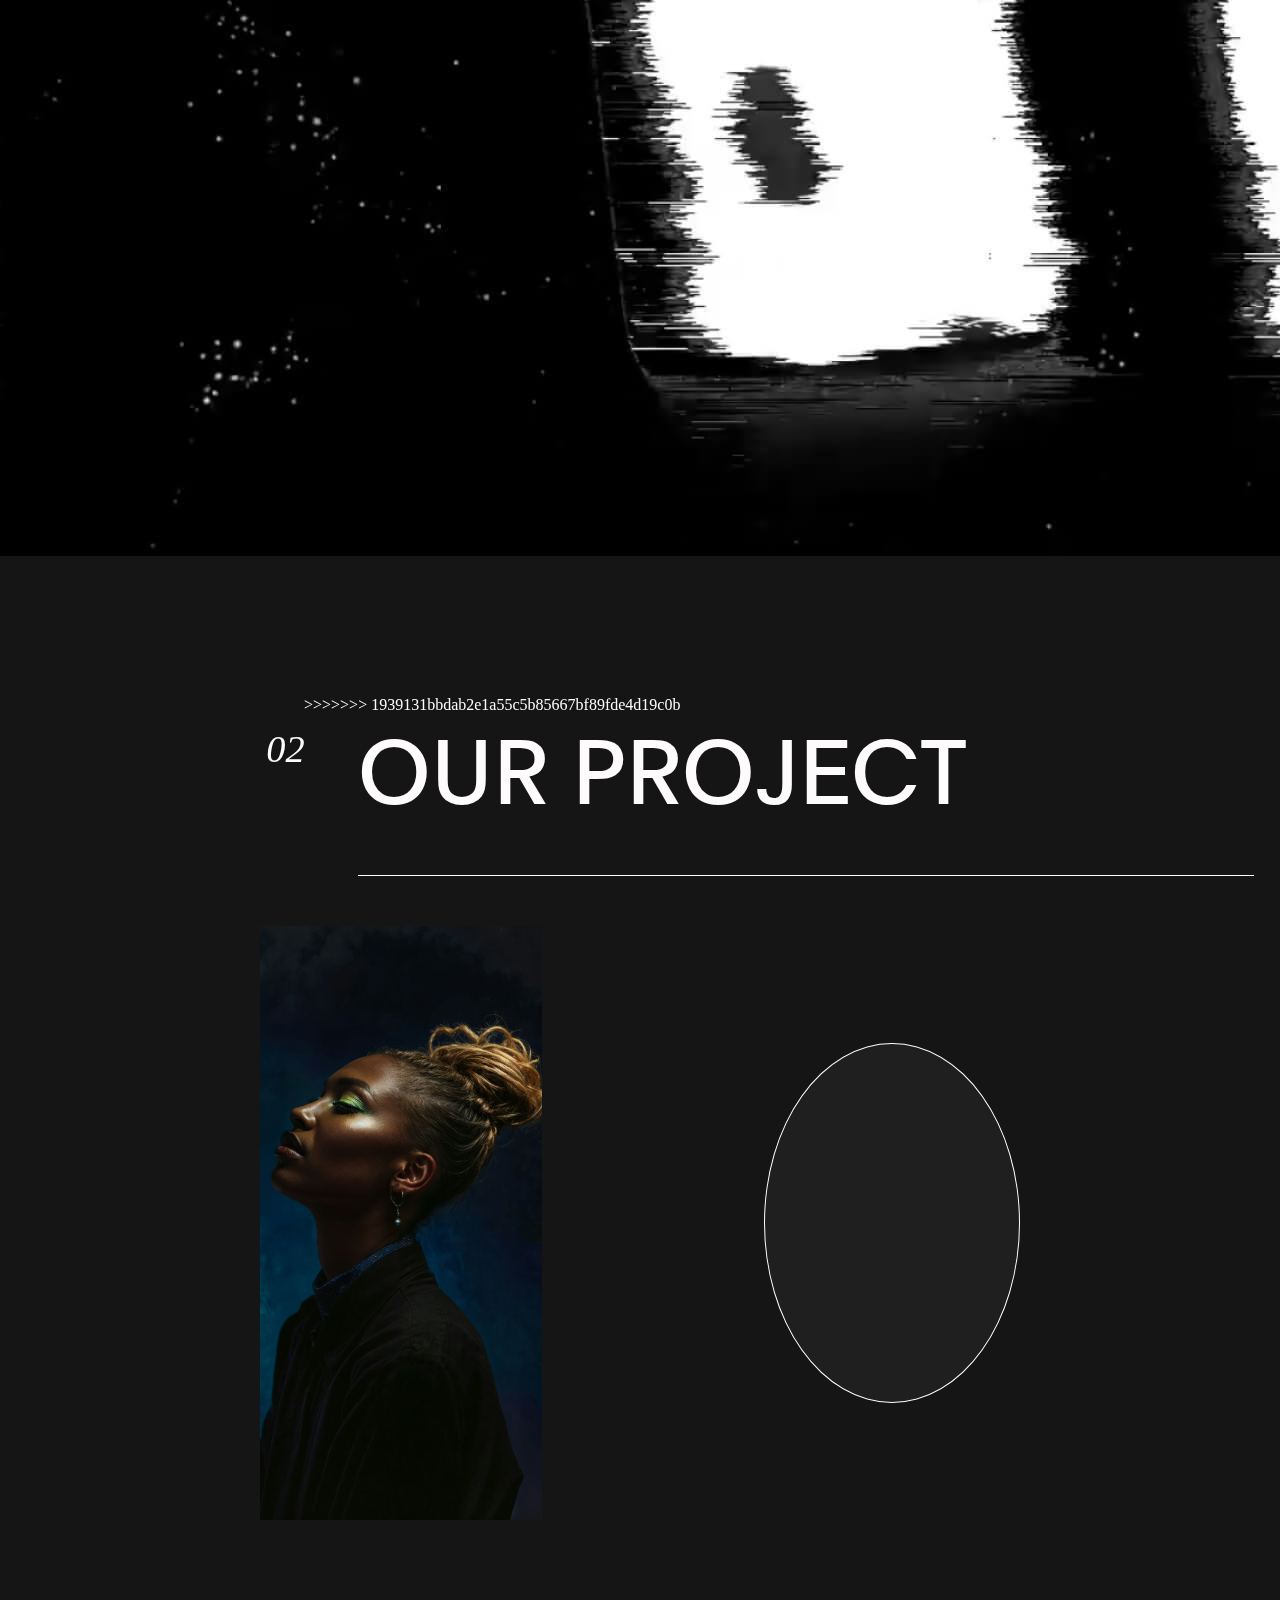
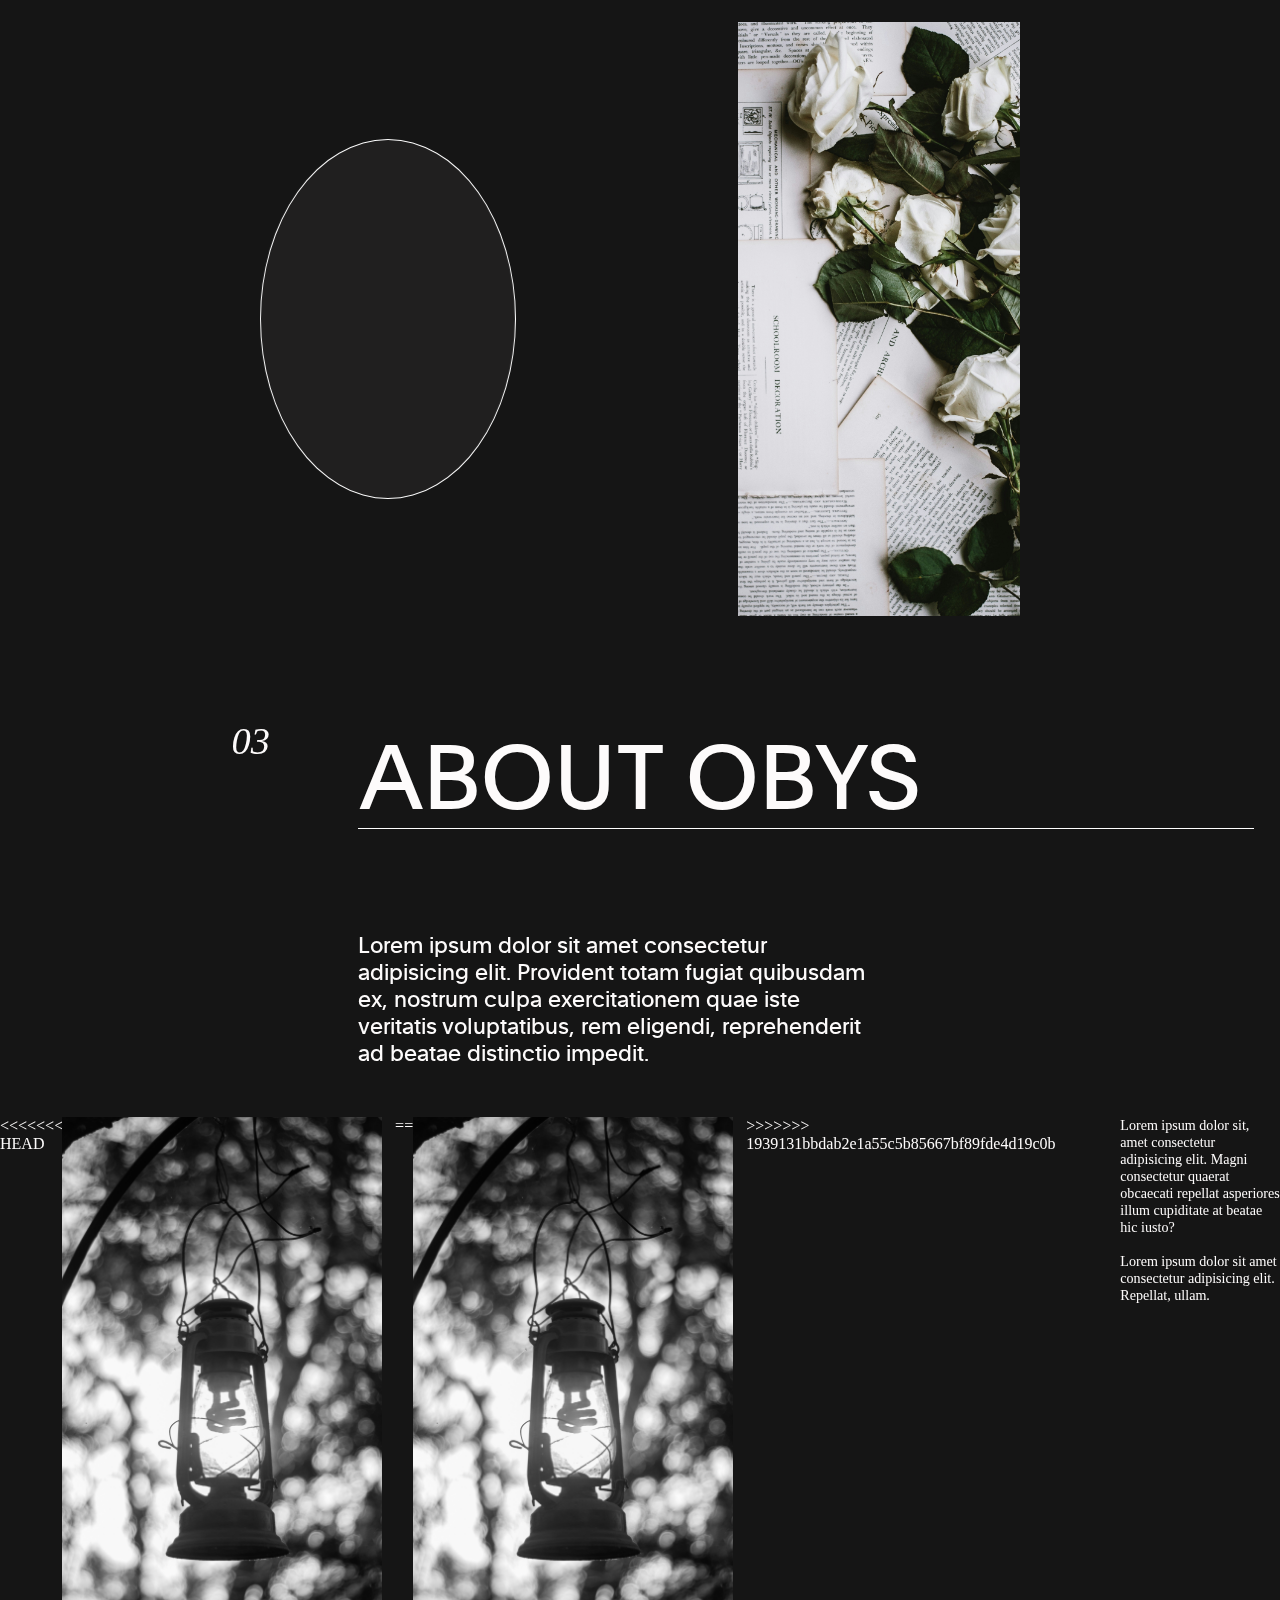
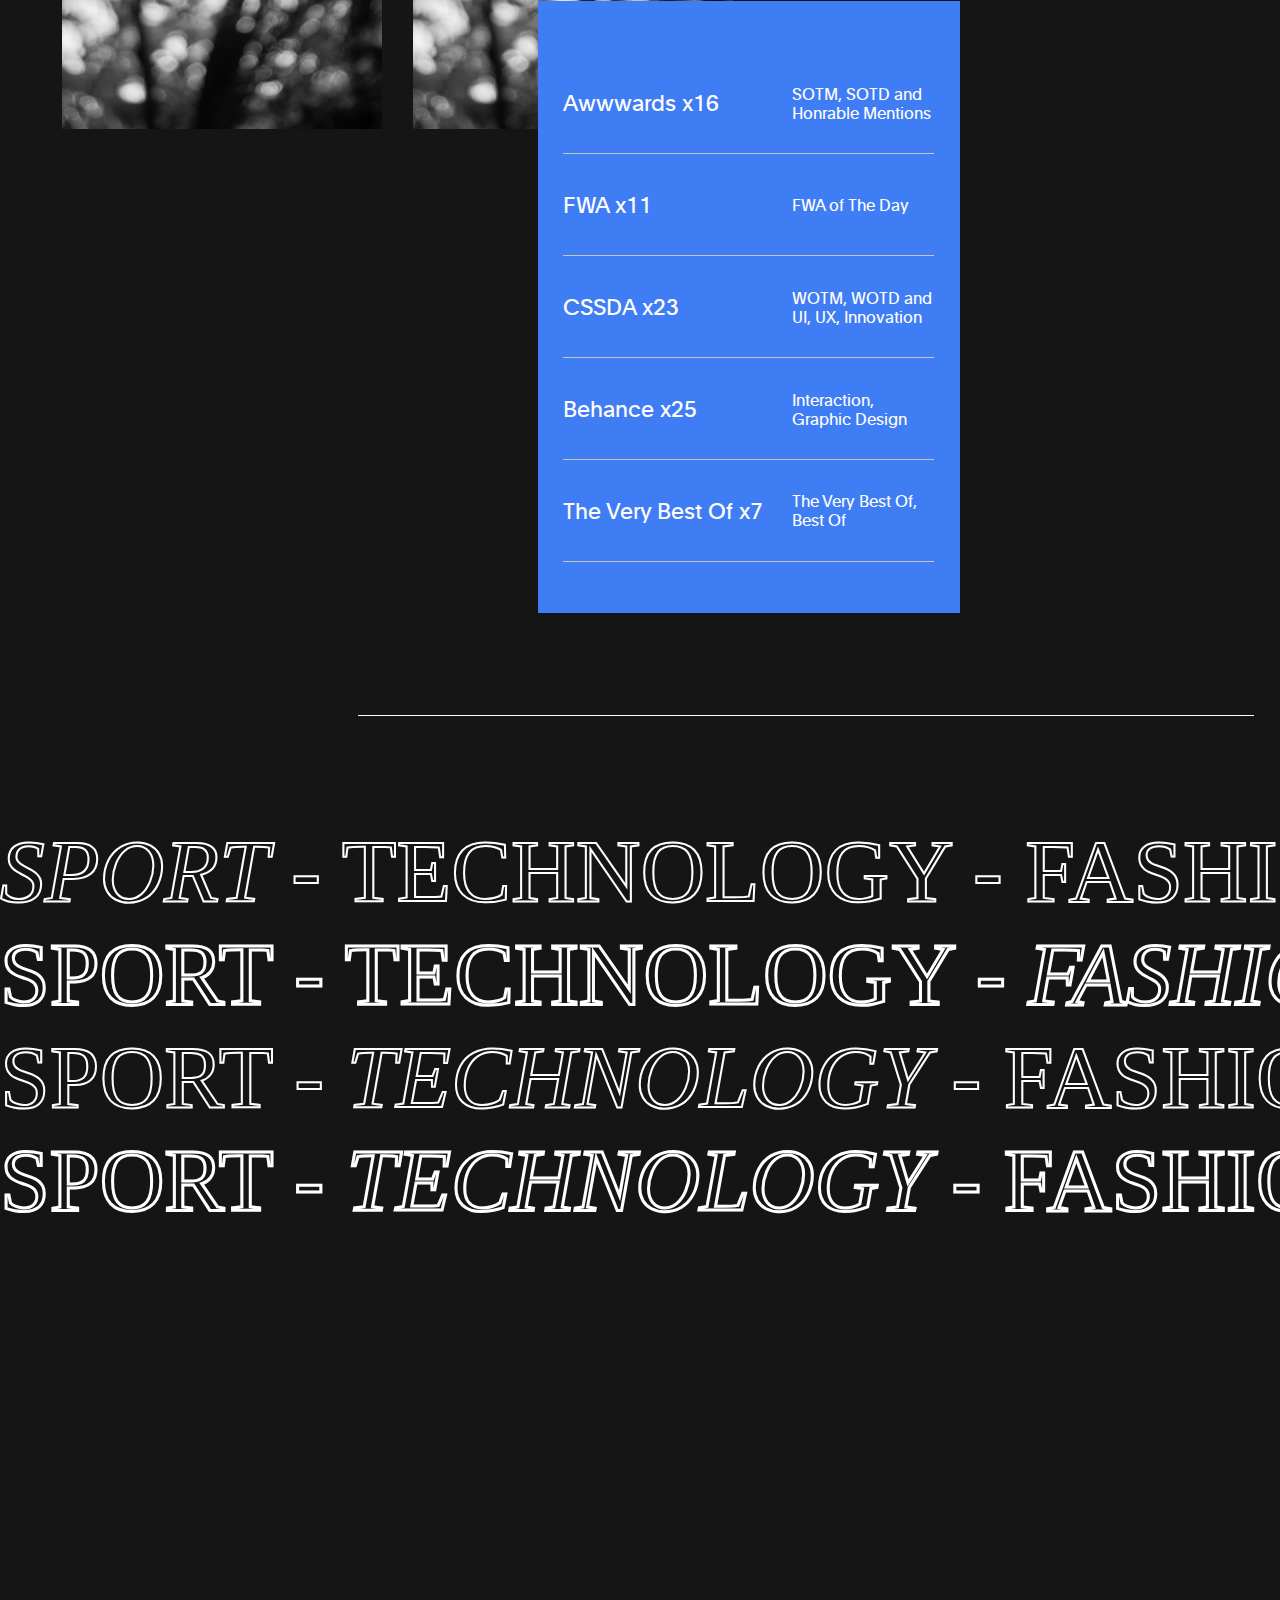
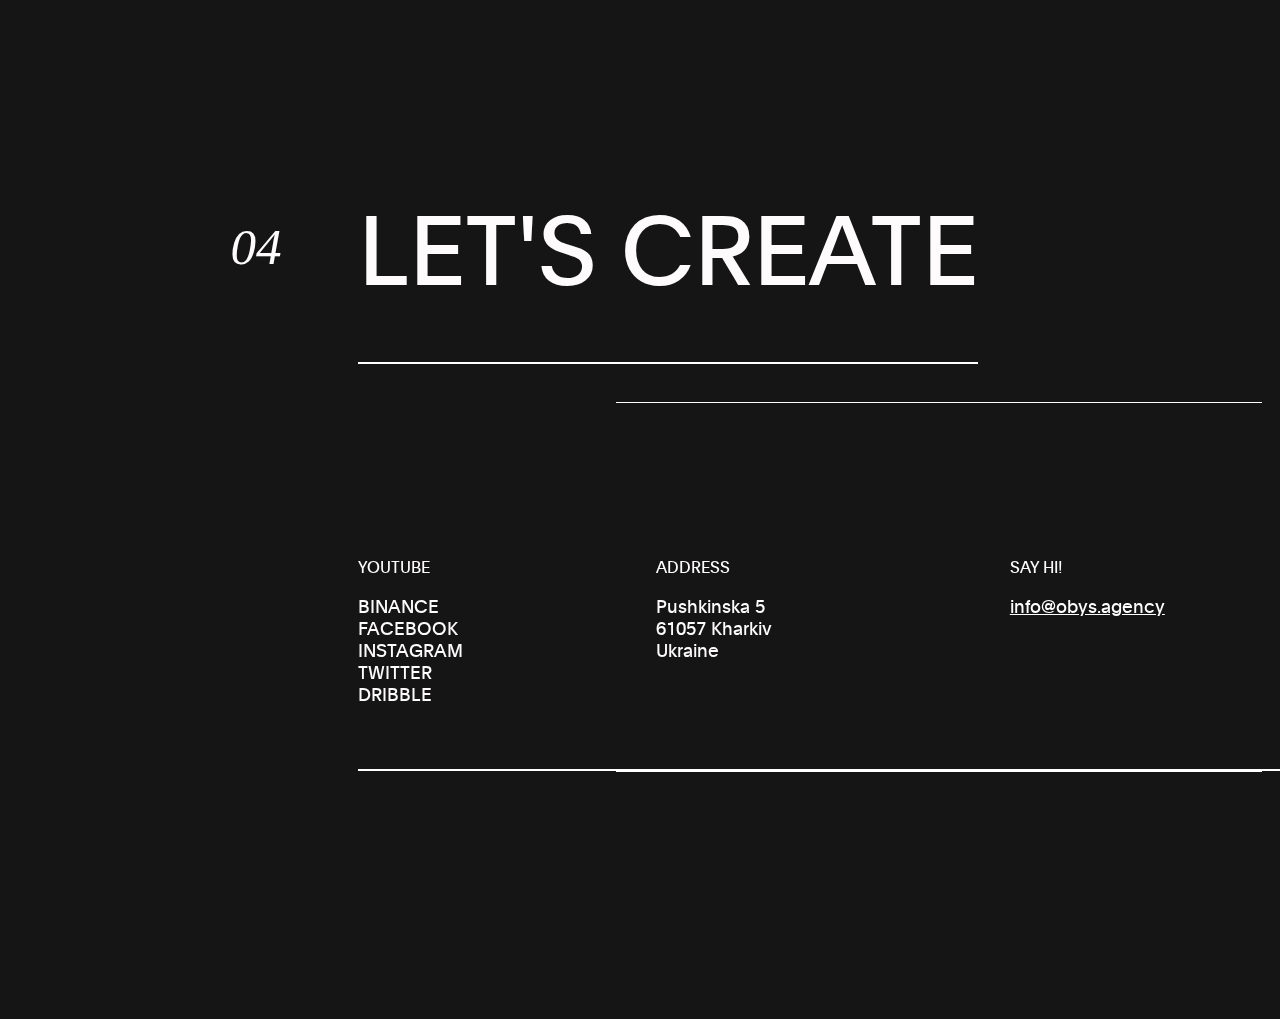
==== commit 97bae51e: "resp" ====
--- a/index.html
+++ b/index.html
@@ -47,7 +47,7 @@
           <P>please wait a sec</P>
       </div>
     <main>
-      <div id="page1" data-scroll>
+      <div id="page1" data-scroll >
         <nav>
           <div class="navPart1">
             <svg
@@ -153,6 +153,7 @@
         <div class="videocontent">
           <div class="videoBtn">
             <img src="./ASSET/PHOTO AND VIDEO/icons8-play-50.png" alt="" />
+<<<<<<< HEAD
             <i class="ri-pause-line"></i>
           </div>
           <img
@@ -164,6 +165,11 @@
             loop
             src="./ASSET/PHOTO AND VIDEO/Obys-Showreel-2022.mp4"
           ></video>
+=======
+          </div>
+          <img id="mainImg" src="./ASSET/PHOTO AND VIDEO/Showreel-2022-preview-1.jpg" alt="" />
+          <video  loop src="./ASSET/PHOTO AND VIDEO/Obys-Showreel-2022.mp4"></video>
+>>>>>>> 1939131bbdab2e1a55c5b85667bf89fde4d19c0b
         </div>
       </div>
       <div id="page6" data-scroll>
@@ -195,6 +201,7 @@
             <img src="./ASSET/PHOTO AND VIDEO/first.jpg" alt="" />
           </div>
         </div>
+
       </div>
       <div id="page3">
         <div class="head">
@@ -210,10 +217,14 @@
           </h1>
         </div>
         <div class="imgdet">
+<<<<<<< HEAD
           <img
             src="./ASSET/PHOTO AND VIDEO/yogesh-pedamkar-9TsG9DSRBN4-unsplash.jpg"
             alt=""
           />
+=======
+          <img src="./ASSET/PHOTO AND VIDEO/yogesh-pedamkar-9TsG9DSRBN4-unsplash.jpg" alt="" />
+>>>>>>> 1939131bbdab2e1a55c5b85667bf89fde4d19c0b
           <p>
             Lorem ipsum dolor sit, amet consectetur adipisicing elit. Magni
             consectetur quaerat obcaecati repellat asperiores illum cupiditate
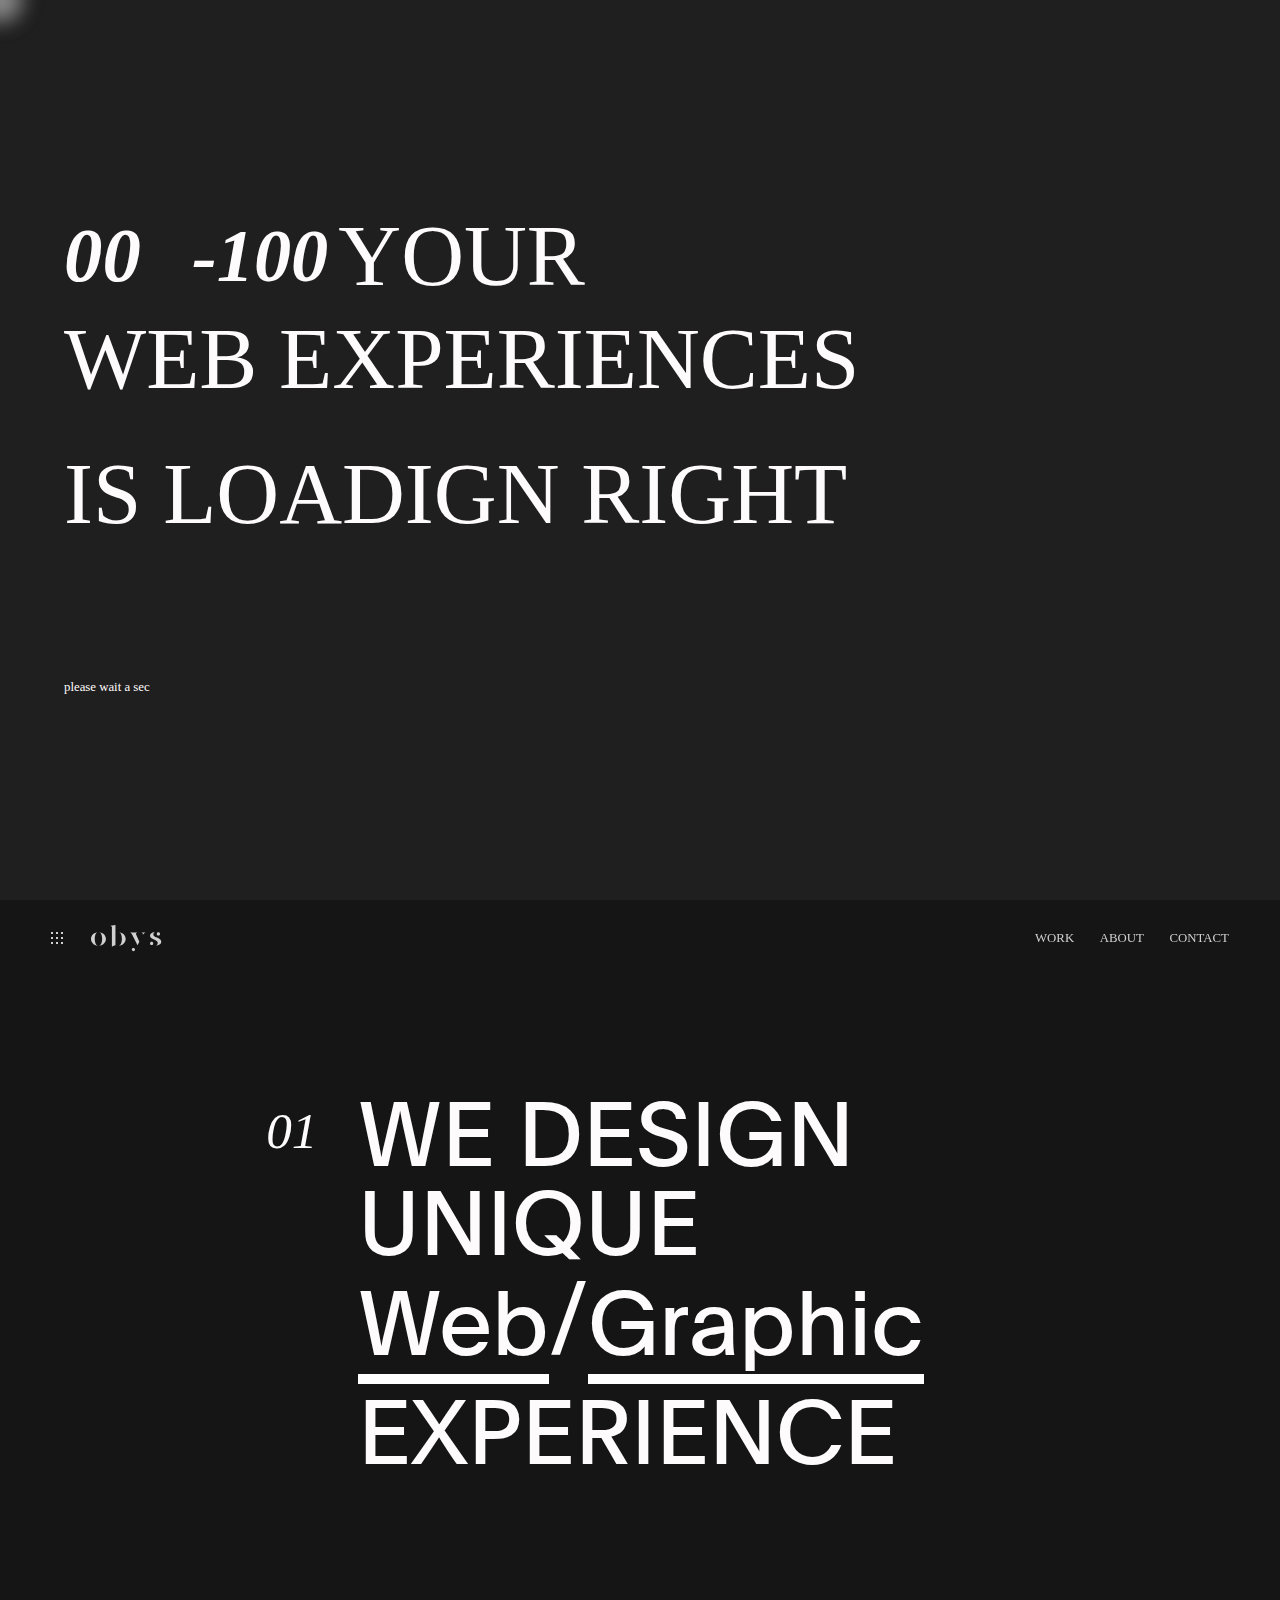
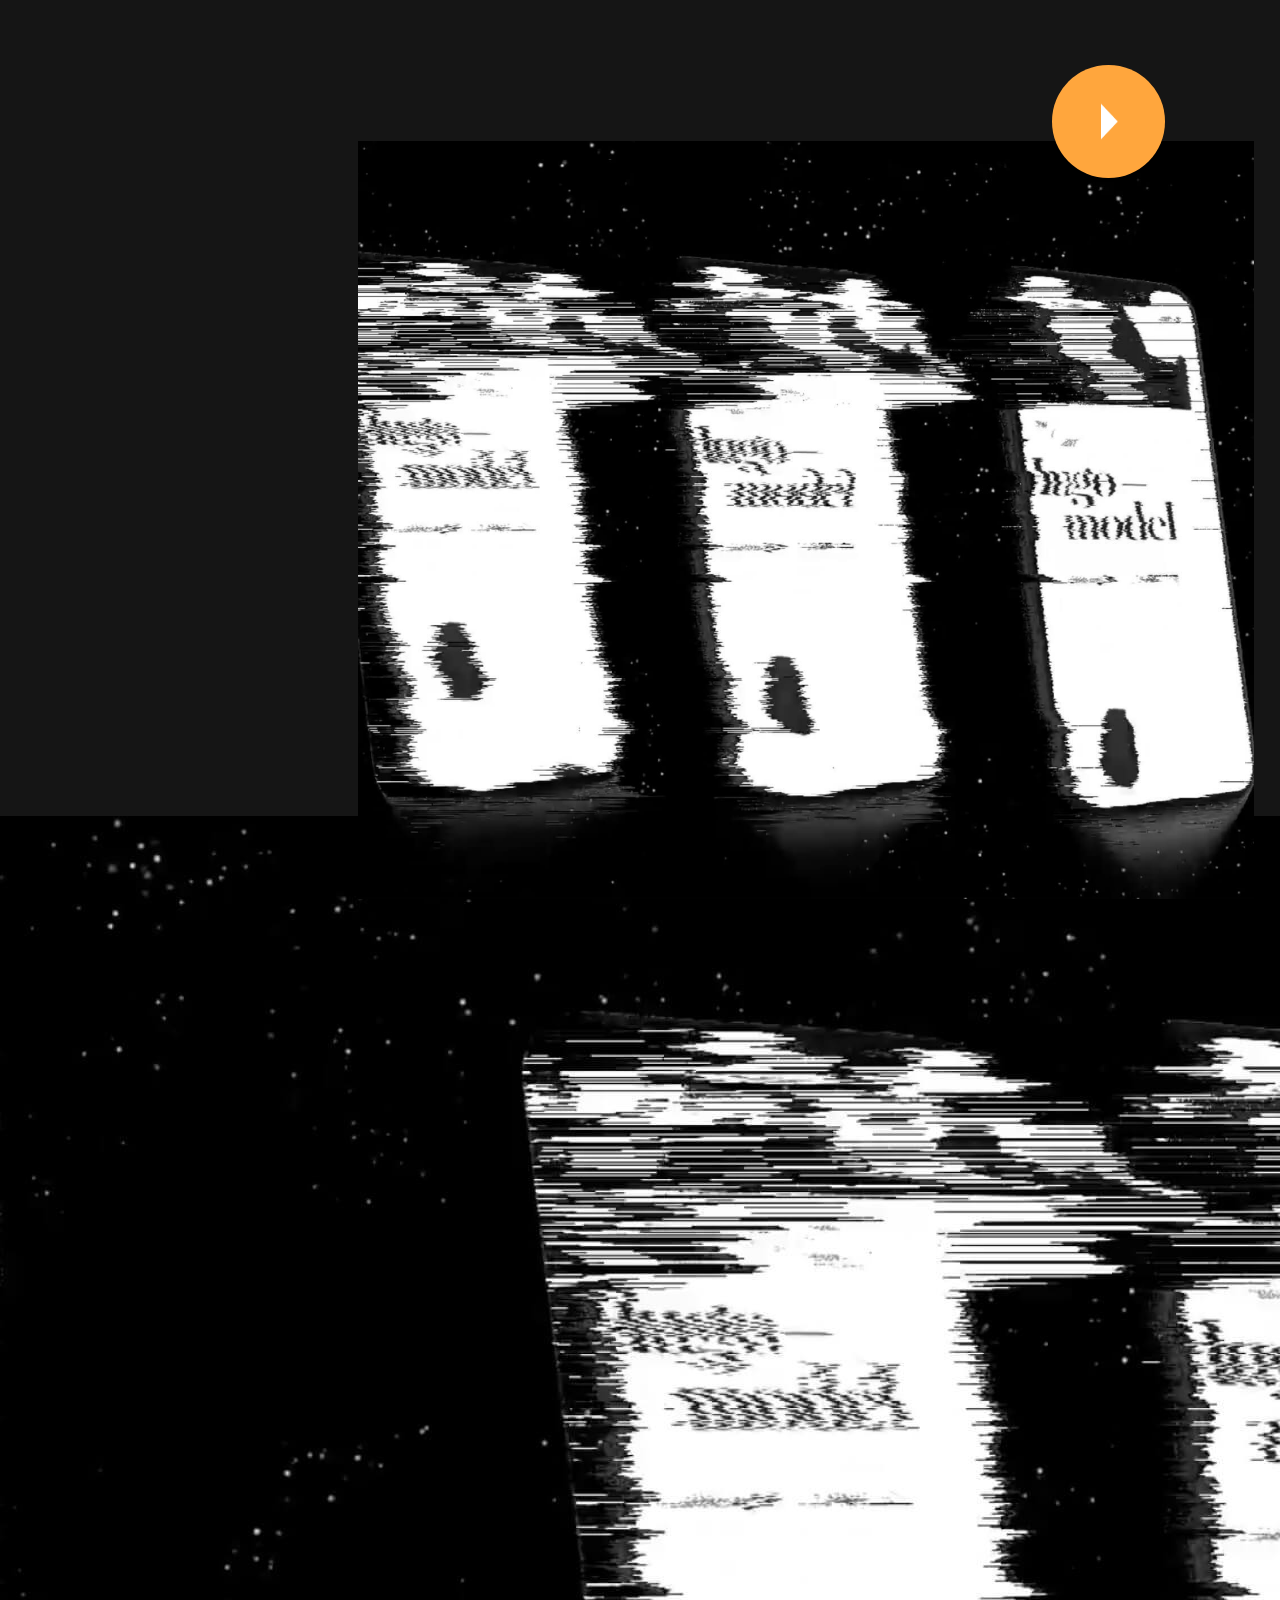
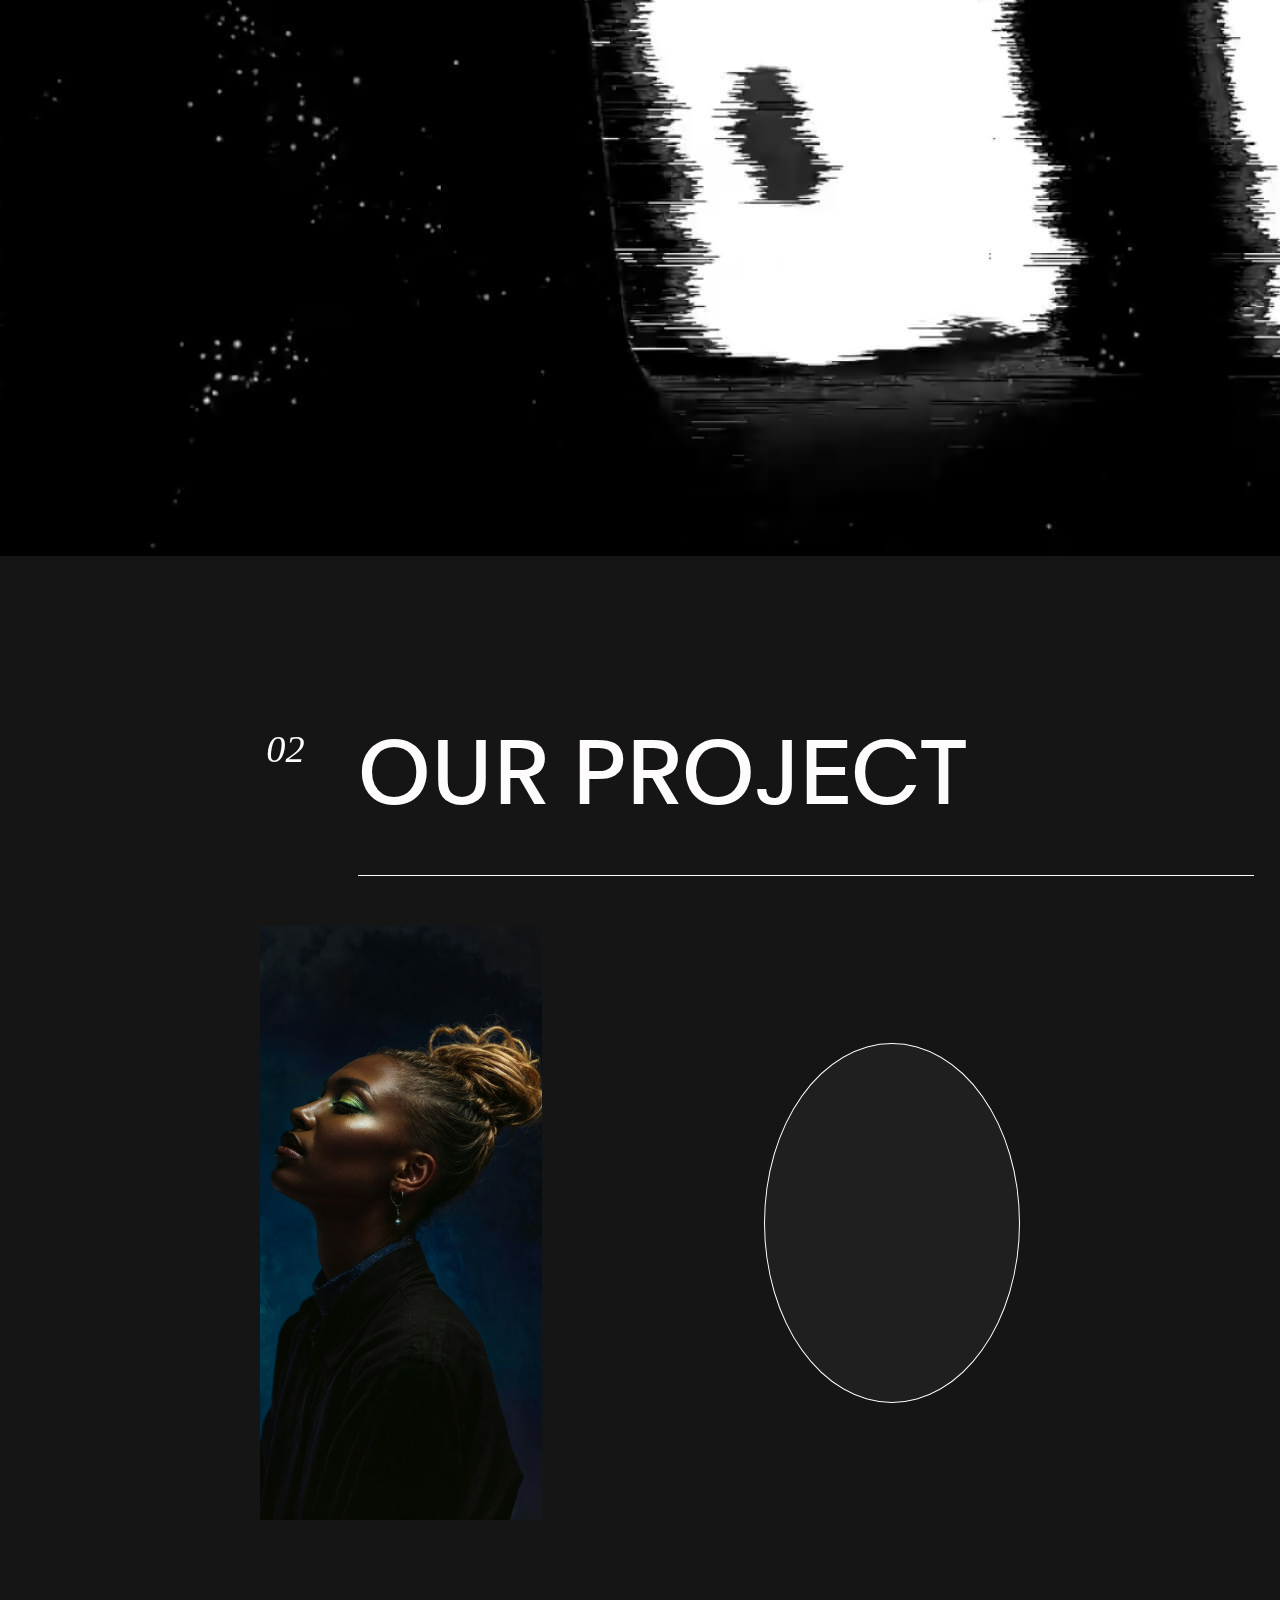
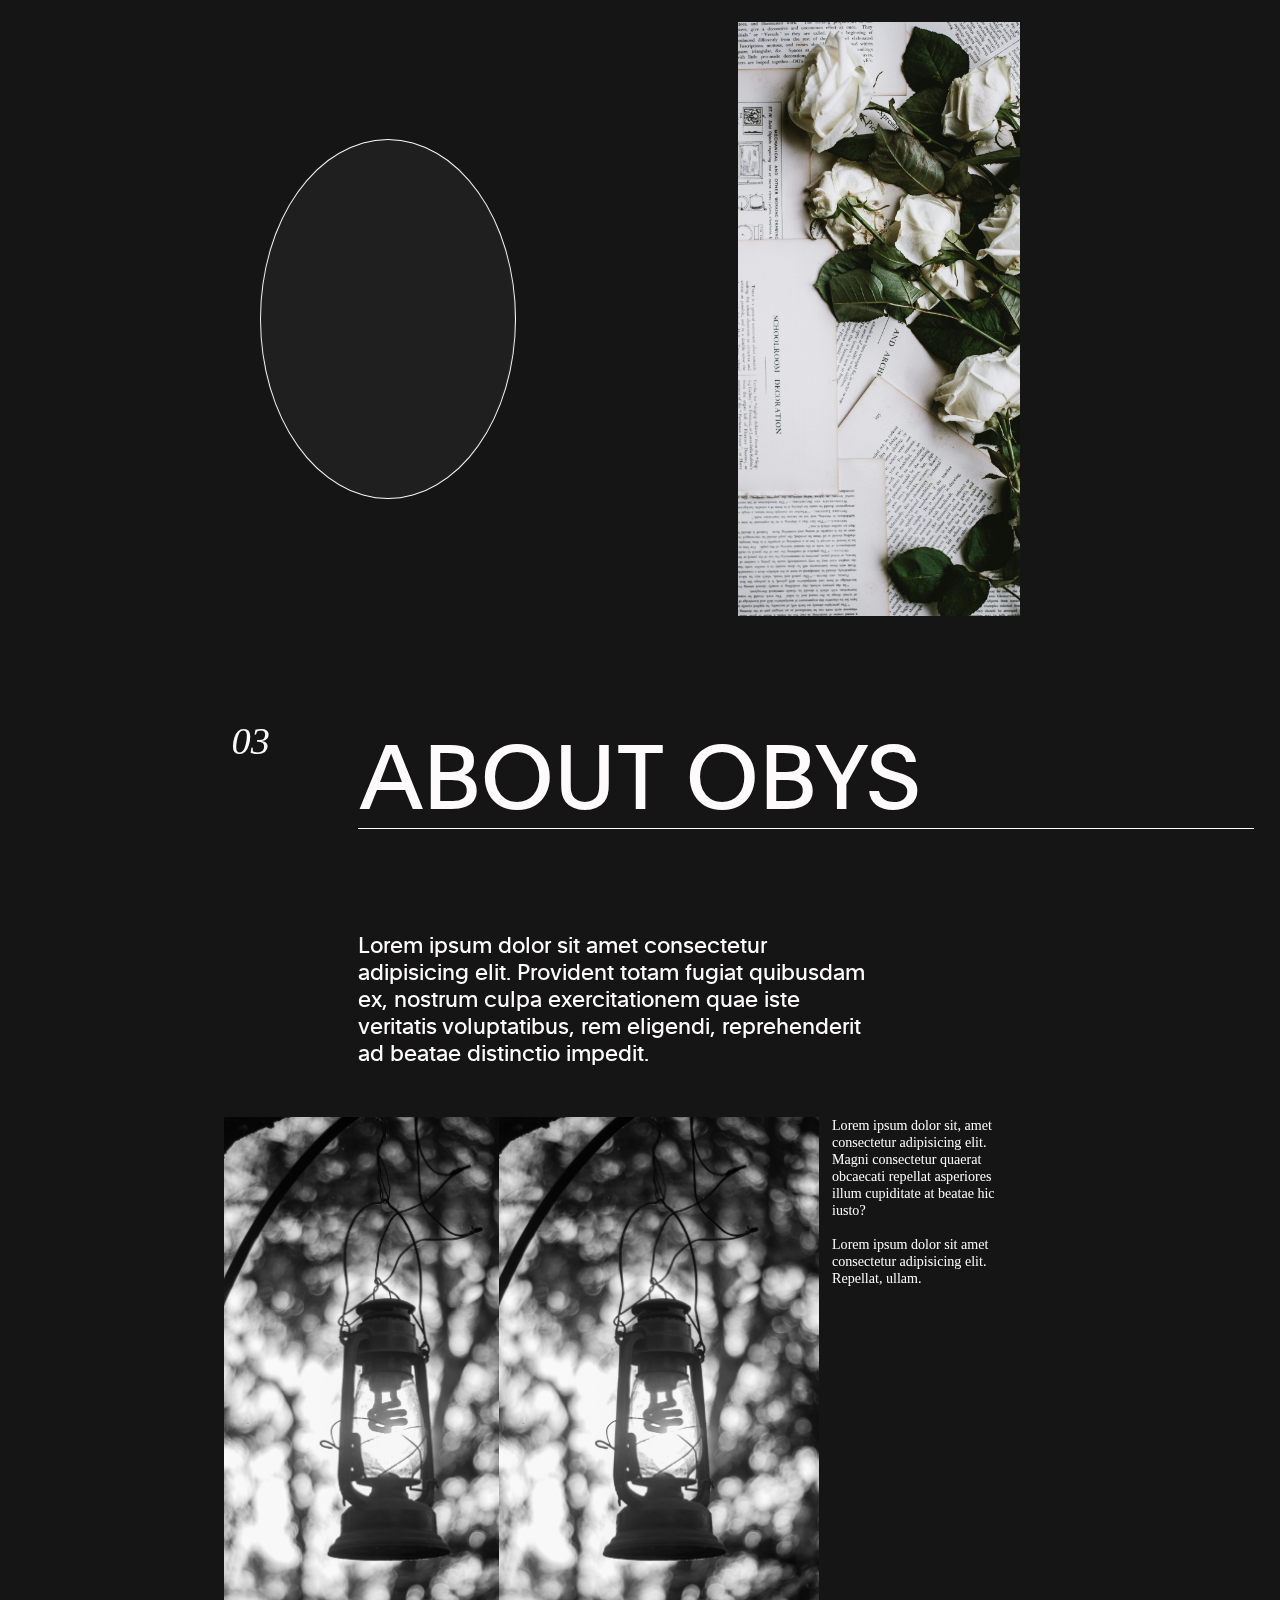
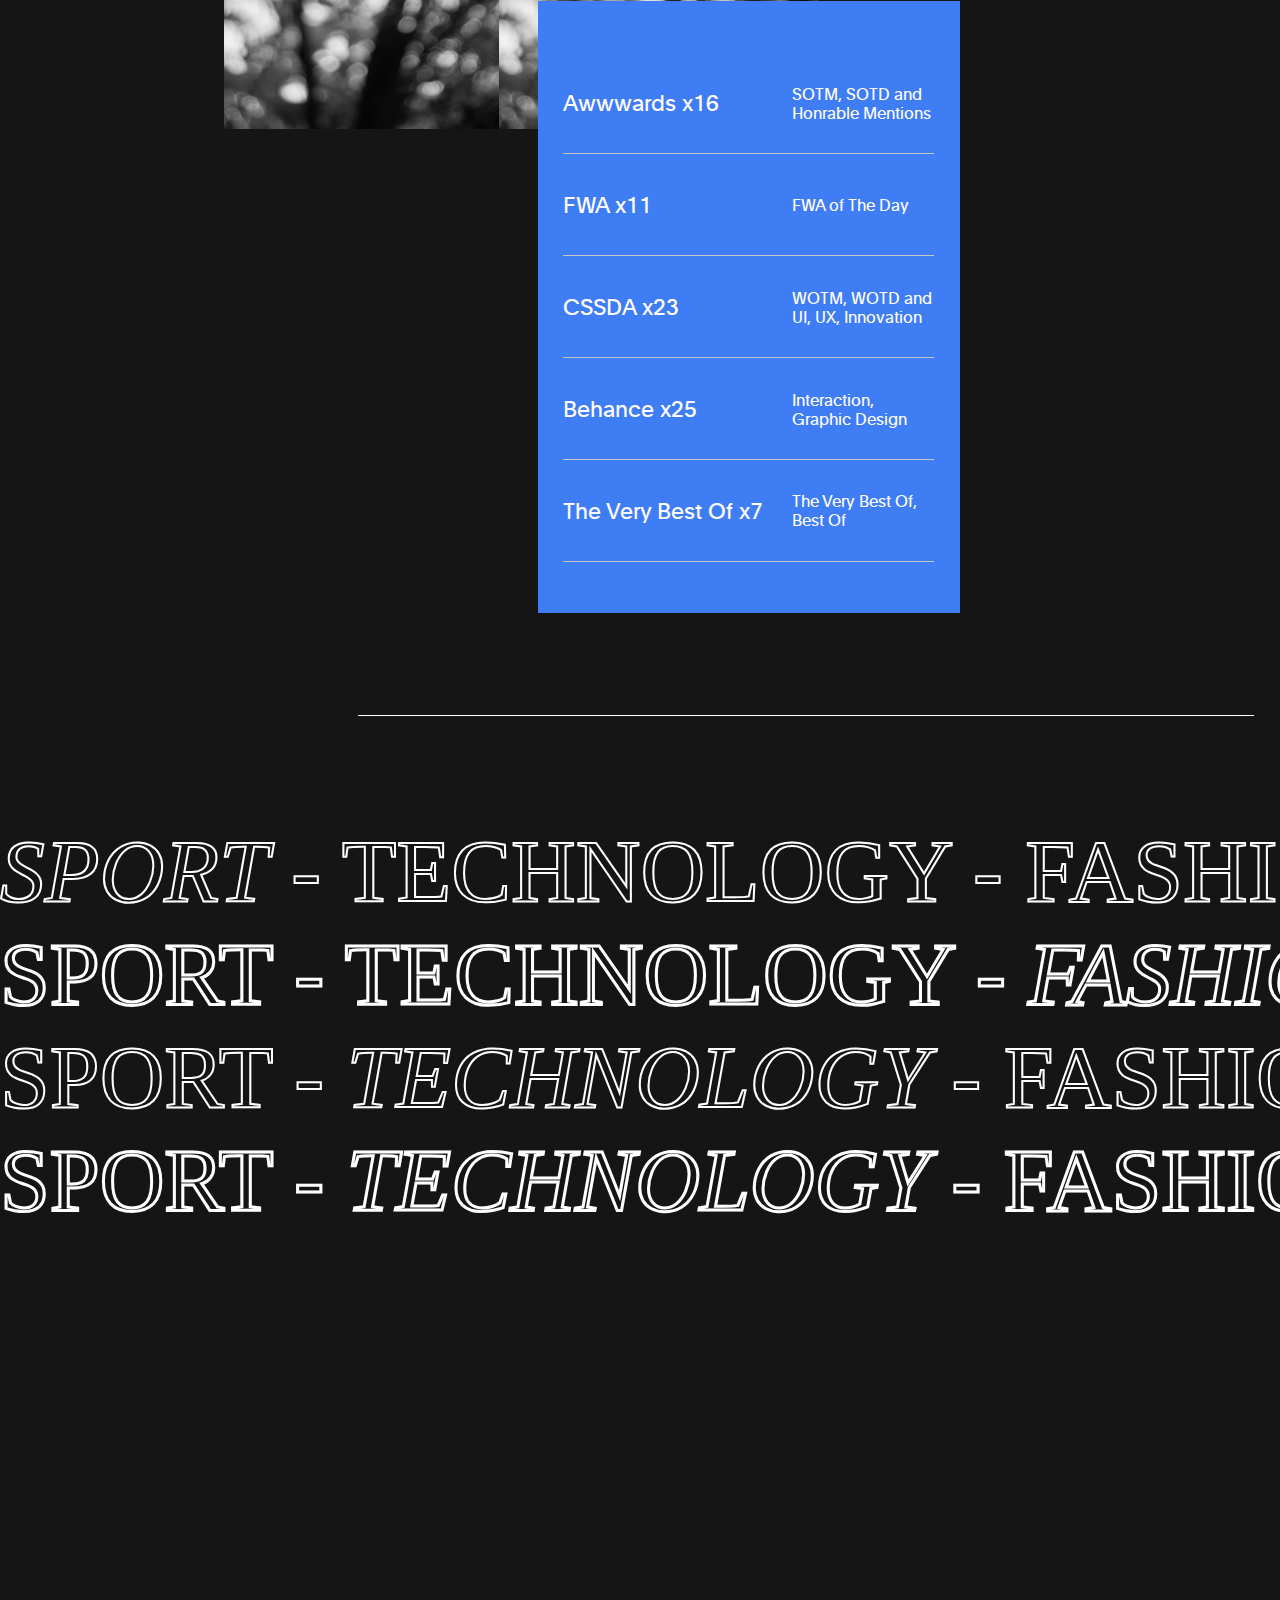
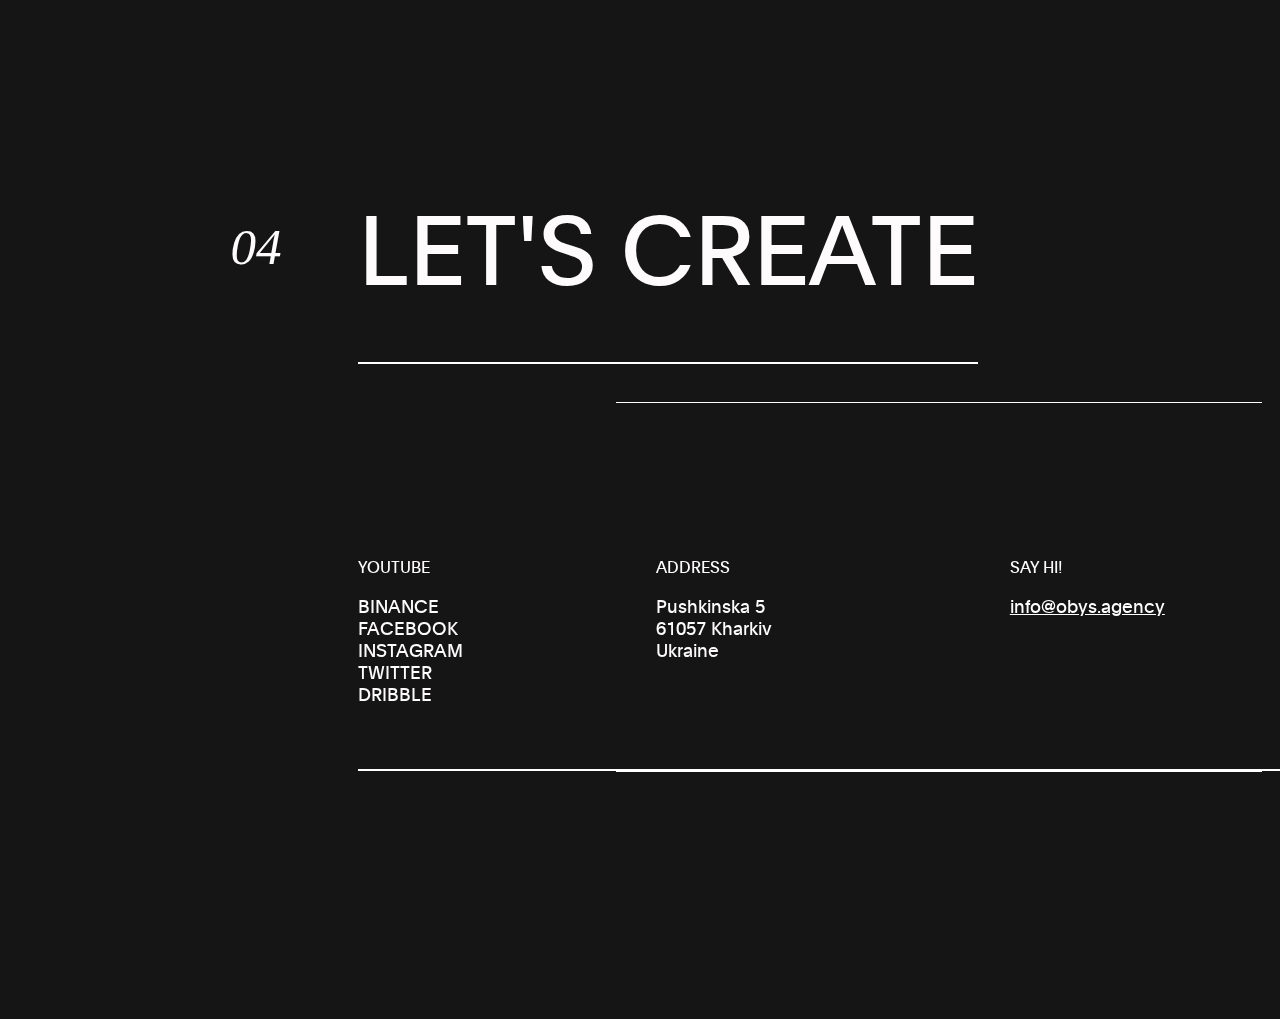
==== commit 176d13fe: "removed fixed" ====
--- a/index.html
+++ b/index.html
@@ -153,7 +153,7 @@
         <div class="videocontent">
           <div class="videoBtn">
             <img src="./ASSET/PHOTO AND VIDEO/icons8-play-50.png" alt="" />
-<<<<<<< HEAD
+
             <i class="ri-pause-line"></i>
           </div>
           <img
@@ -165,11 +165,11 @@
             loop
             src="./ASSET/PHOTO AND VIDEO/Obys-Showreel-2022.mp4"
           ></video>
-=======
+
           </div>
           <img id="mainImg" src="./ASSET/PHOTO AND VIDEO/Showreel-2022-preview-1.jpg" alt="" />
           <video  loop src="./ASSET/PHOTO AND VIDEO/Obys-Showreel-2022.mp4"></video>
->>>>>>> 1939131bbdab2e1a55c5b85667bf89fde4d19c0b
+
         </div>
       </div>
       <div id="page6" data-scroll>
@@ -217,14 +217,14 @@
           </h1>
         </div>
         <div class="imgdet">
-<<<<<<< HEAD
+
           <img
             src="./ASSET/PHOTO AND VIDEO/yogesh-pedamkar-9TsG9DSRBN4-unsplash.jpg"
             alt=""
           />
-=======
+
           <img src="./ASSET/PHOTO AND VIDEO/yogesh-pedamkar-9TsG9DSRBN4-unsplash.jpg" alt="" />
->>>>>>> 1939131bbdab2e1a55c5b85667bf89fde4d19c0b
+
           <p>
             Lorem ipsum dolor sit, amet consectetur adipisicing elit. Magni
             consectetur quaerat obcaecati repellat asperiores illum cupiditate
--- a/style.css
+++ b/style.css
@@ -639,7 +639,7 @@
     width: 100%;
     padding: 0vw 4vw;
     top: 0;
-    position: fixed;
+    /* position: fixed; */
   }
   nav .navPart1 {
     display: flex;
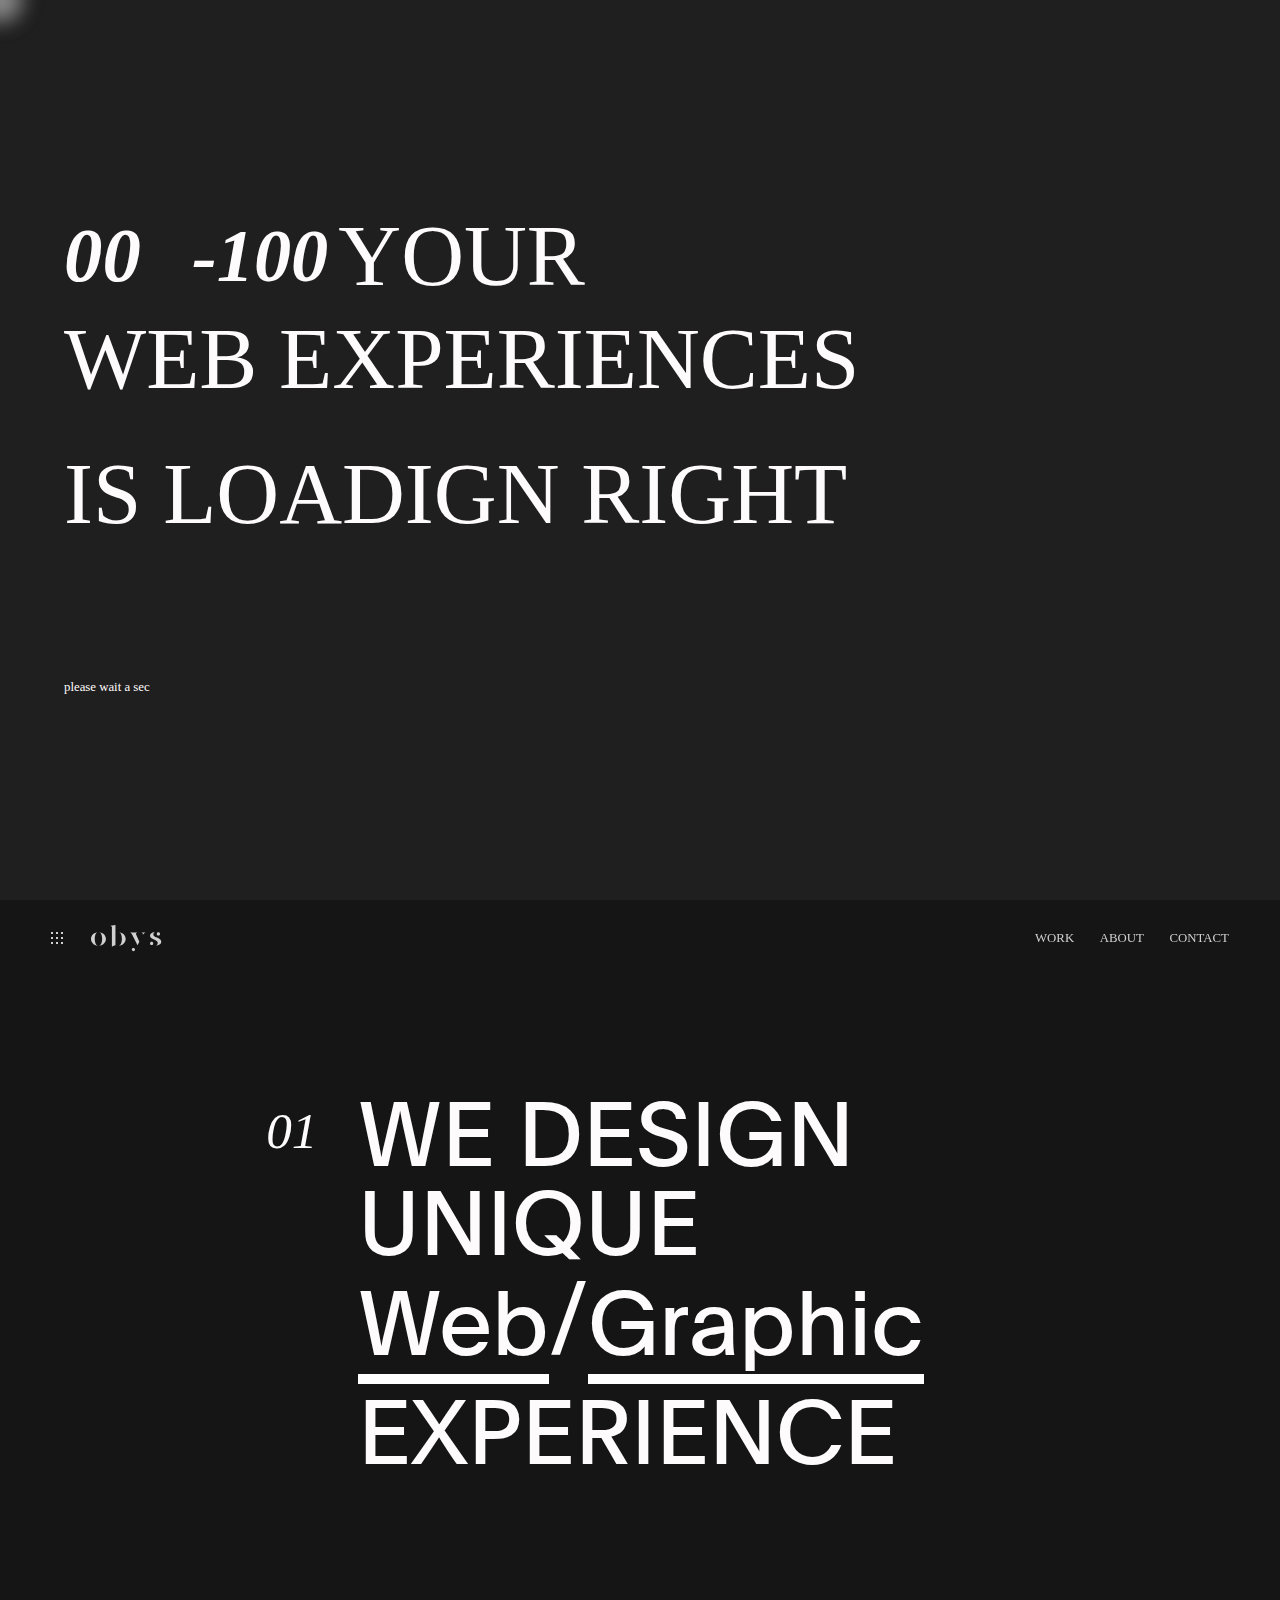
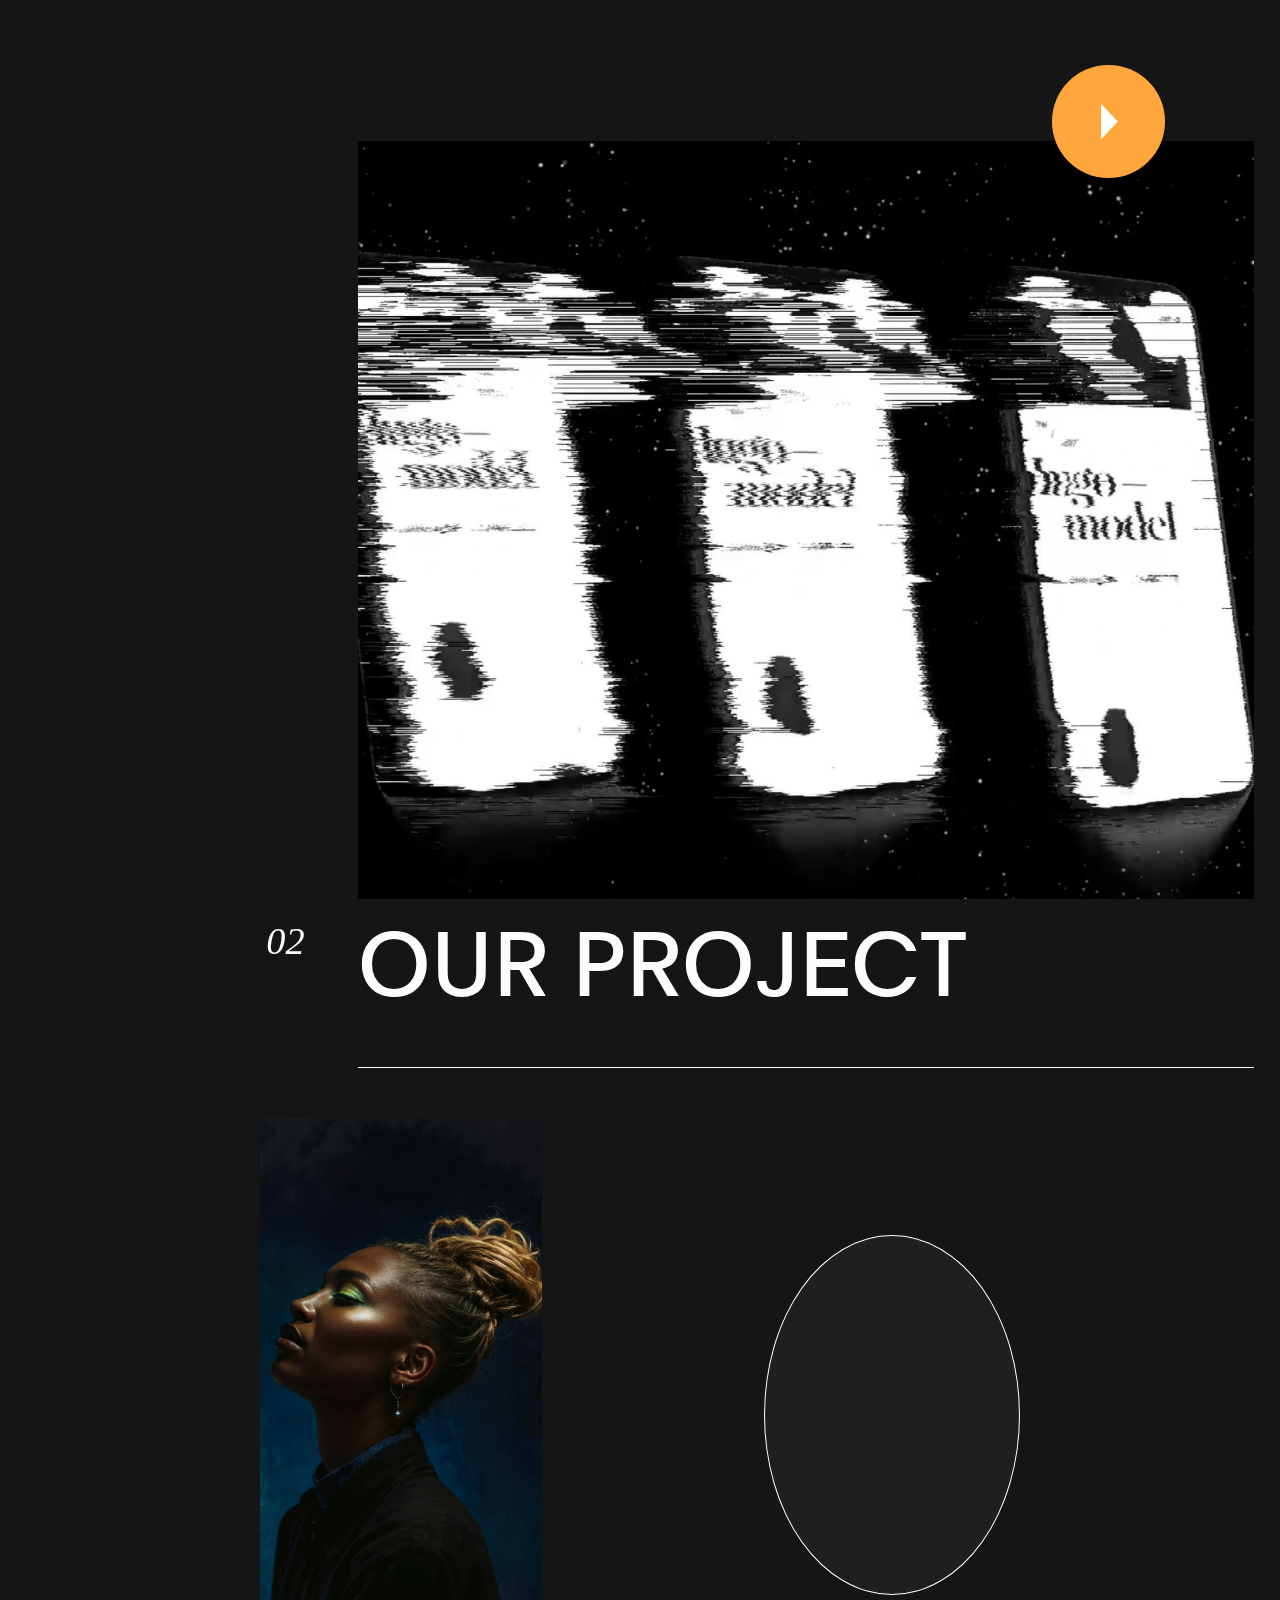
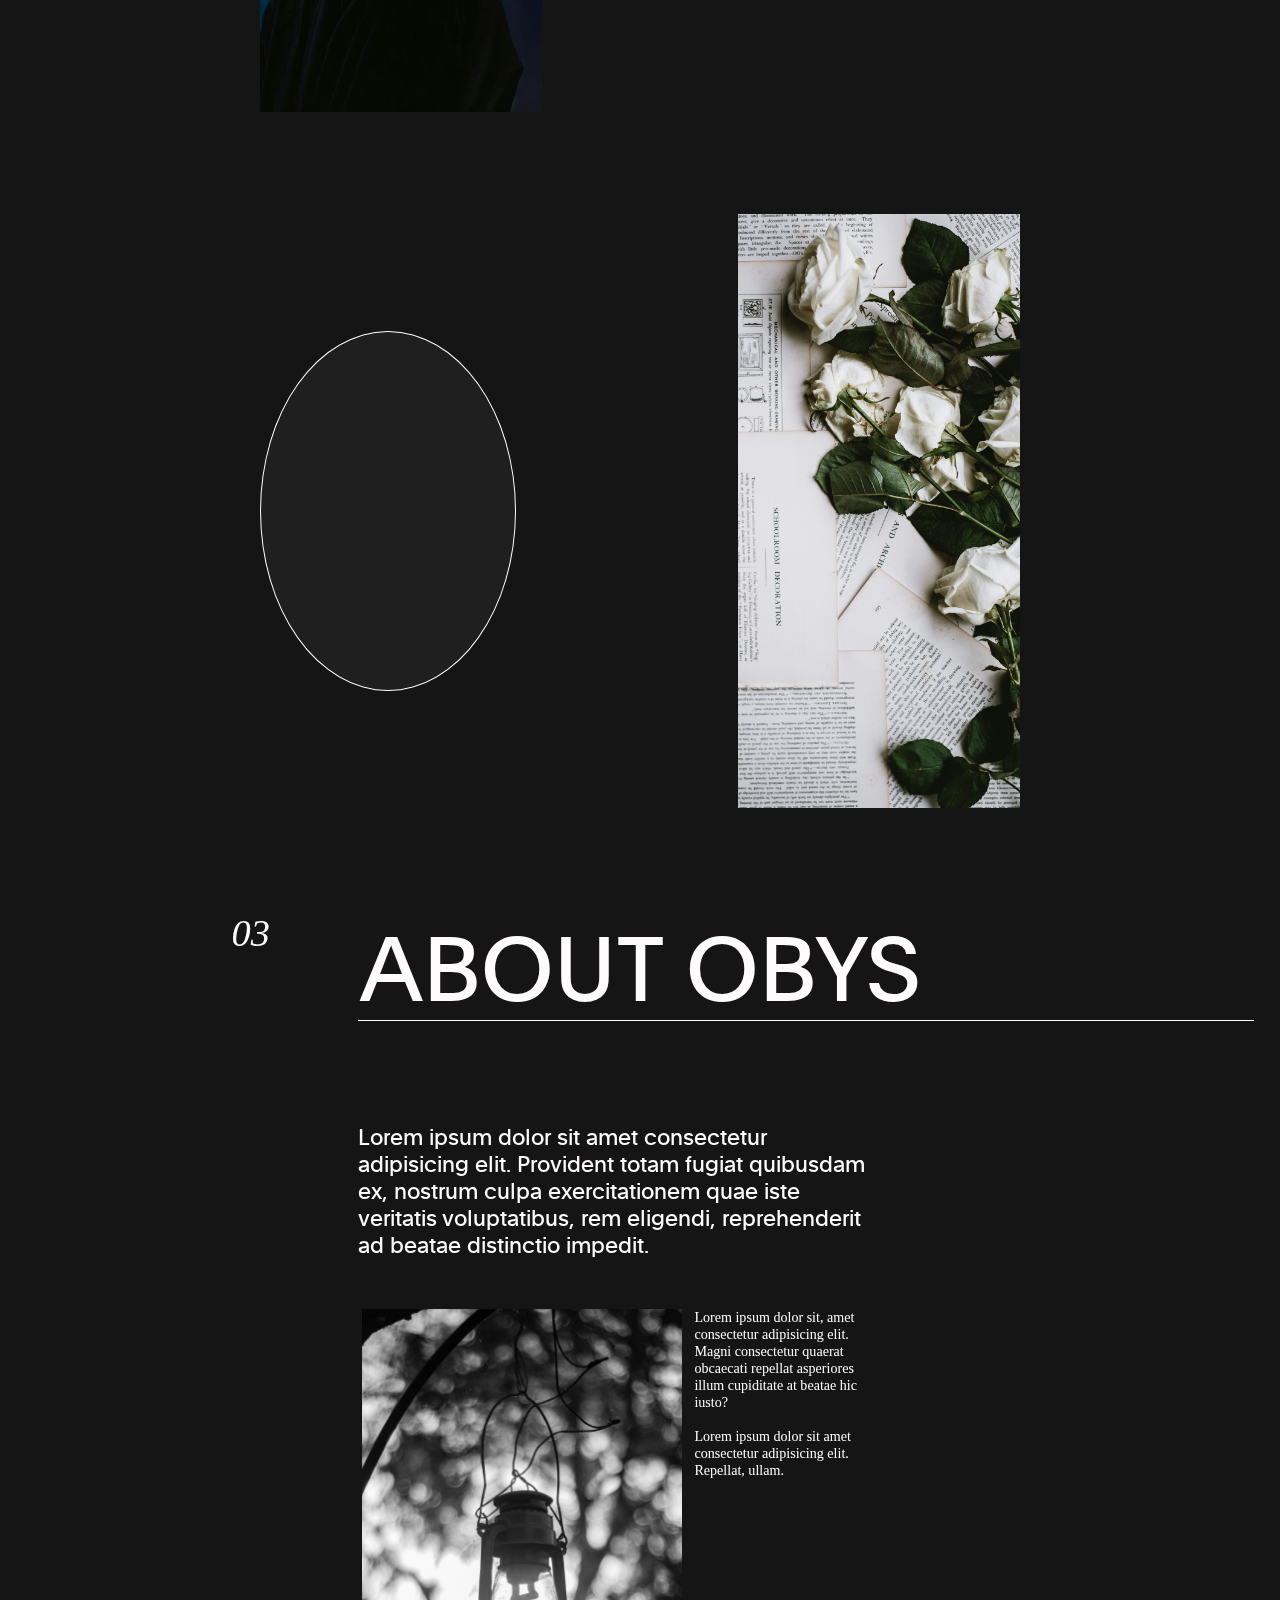
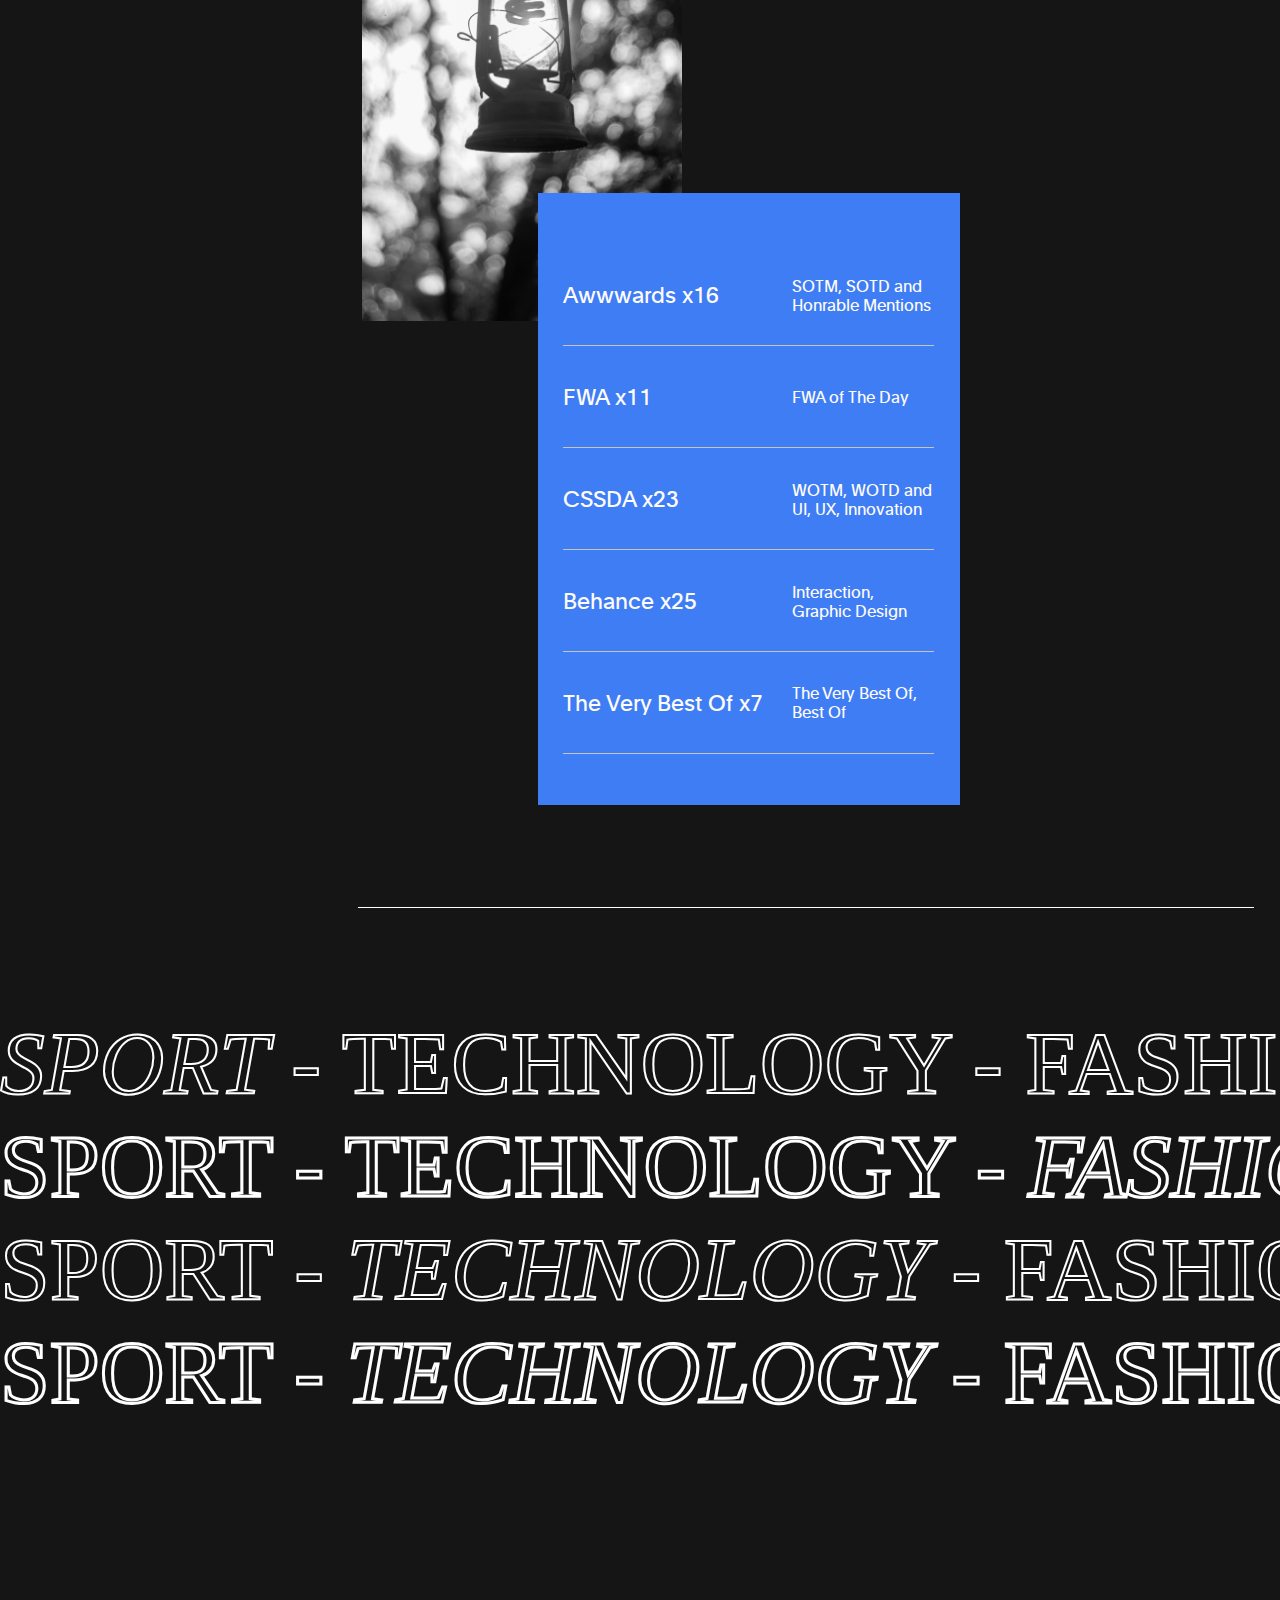
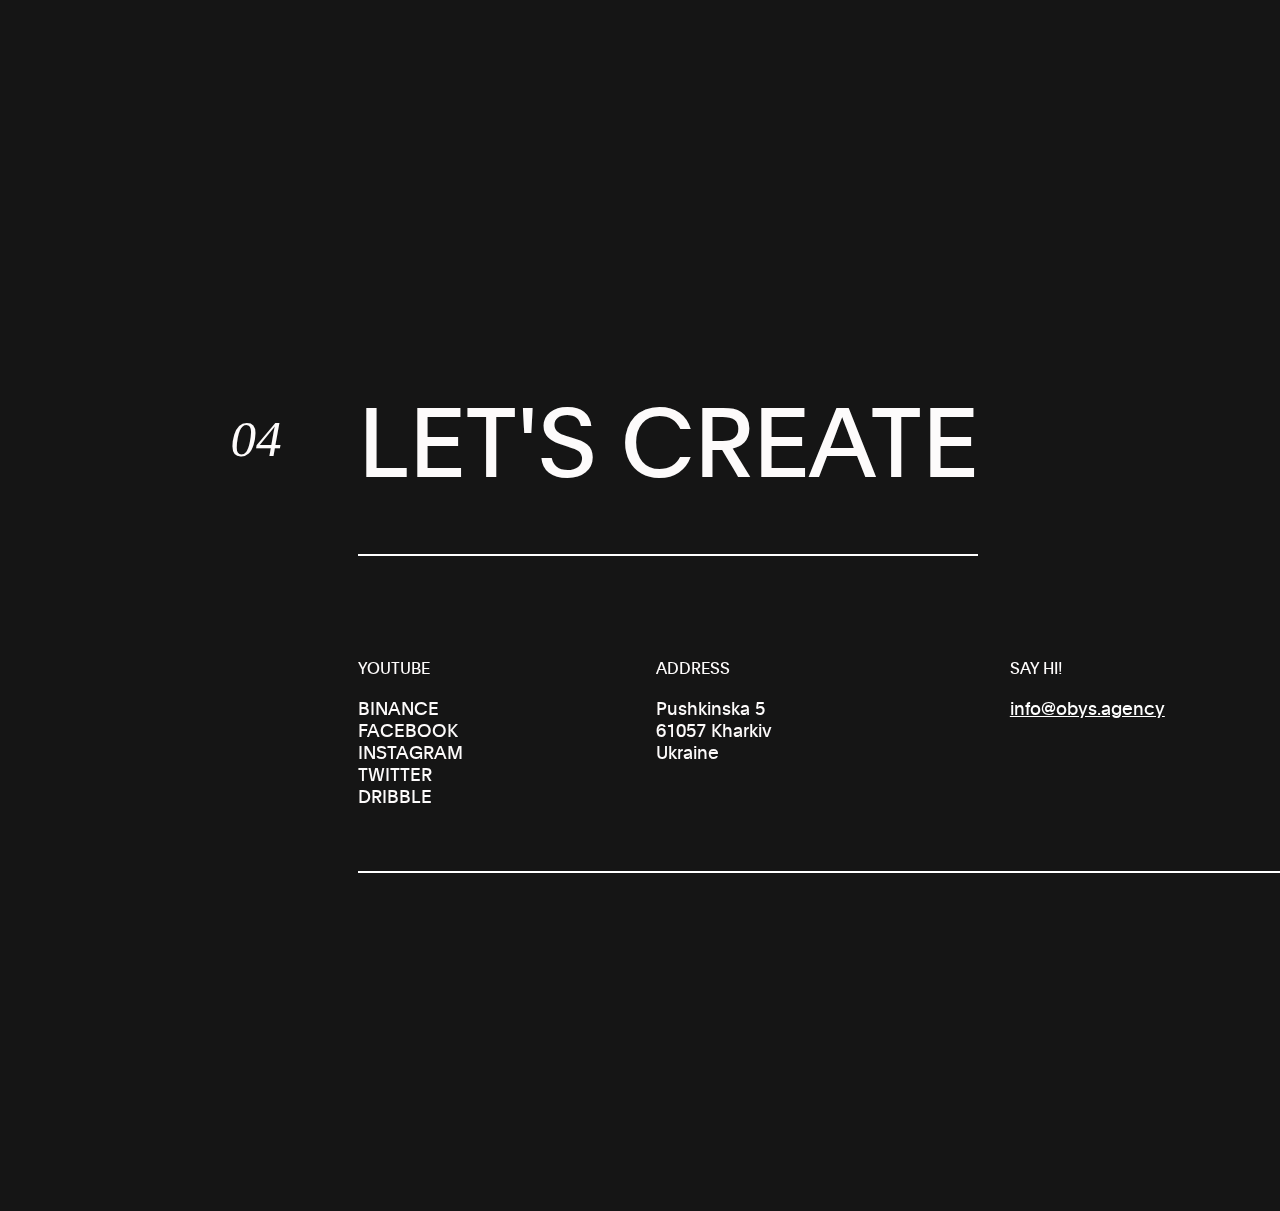
==== commit 155719bb: "change to scroll" ====
--- a/index.html
+++ b/index.html
@@ -167,9 +167,7 @@
           ></video>
 
           </div>
-          <img id="mainImg" src="./ASSET/PHOTO AND VIDEO/Showreel-2022-preview-1.jpg" alt="" />
-          <video  loop src="./ASSET/PHOTO AND VIDEO/Obys-Showreel-2022.mp4"></video>
-
+         
         </div>
       </div>
       <div id="page6" data-scroll>
@@ -223,7 +221,7 @@
             alt=""
           />
 
-          <img src="./ASSET/PHOTO AND VIDEO/yogesh-pedamkar-9TsG9DSRBN4-unsplash.jpg" alt="" />
+         
 
           <p>
             Lorem ipsum dolor sit, amet consectetur adipisicing elit. Magni
--- a/style.css
+++ b/style.css
@@ -556,6 +556,9 @@
   font-family: "silk serif";
   font-style: italic;
 }
+#page5 .underline {
+  display: none;
+}
 #page5 h1 {
   font-size: 7.5vw;
   margin-bottom: 3vw;
@@ -629,6 +632,7 @@
     display: none;
   }
   body {
+    overflow: scroll;
     background-color: #151515;
   }
   #page1 {
@@ -639,7 +643,7 @@
     width: 100%;
     padding: 0vw 4vw;
     top: 0;
-    /* position: fixed; */
+    position: relative;
   }
   nav .navPart1 {
     display: flex;
@@ -919,6 +923,9 @@
     margin-top: -15vw;
     margin-left: 1%;
   }
+  #page5 .underline{
+    display: block;
+  }
   #page5 h1 {
     font-size: 12vw;
     margin-bottom: 3vw;
